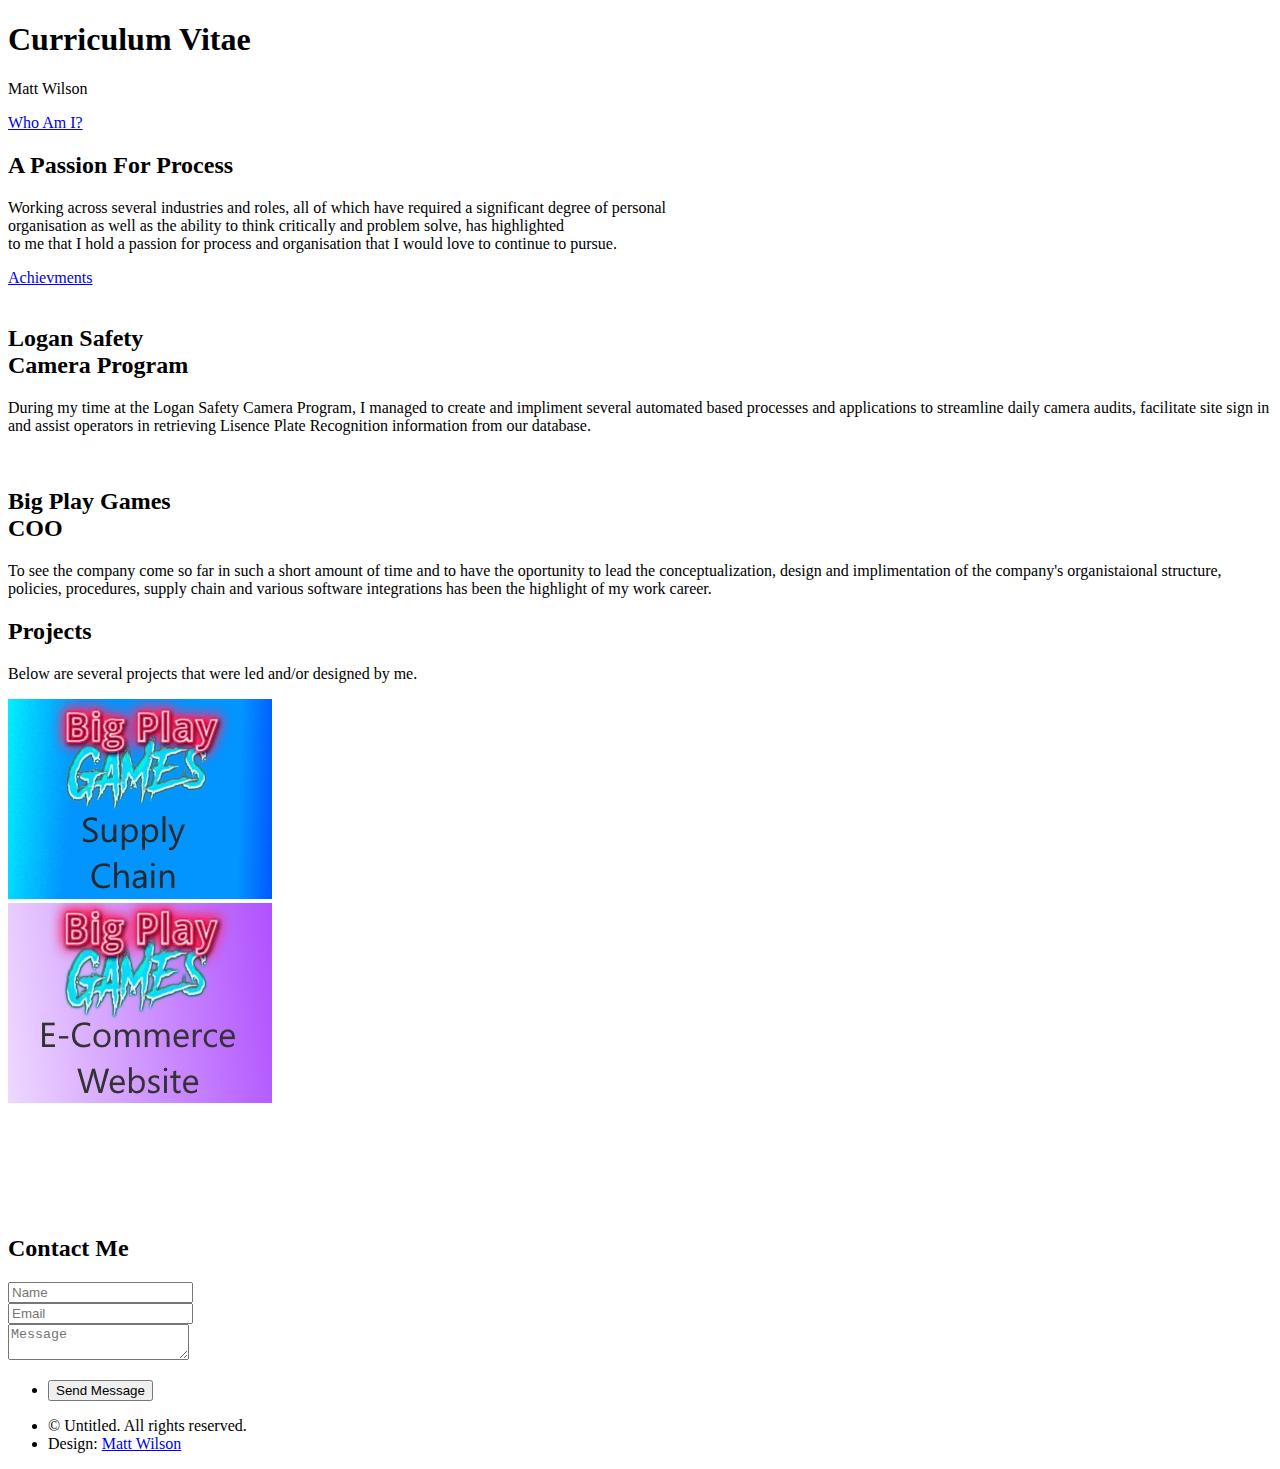
==== index.html @ 6f1878a6 "gallery" ====
<!DOCTYPE HTML>

<html>
	<head>
		<title>Matt Wilson CV</title>
		<meta charset="utf-8" />
		<meta name="viewport" content="width=device-width, initial-scale=1, user-scalable=no" />
		<link rel="stylesheet" href="assets/css/main.css" />
		<noscript><link rel="stylesheet" href="assets/css/noscript.css" /></noscript>
	</head>
	<body class="is-preload">

		<!-- Header -->
			<section id="header">
				<header>
					<h1>Curriculum Vitae</h1>
					<p>Matt Wilson</p>
				</header>
				<footer>
					<a href="#banner" class="button style2 scrolly-middle">Who Am I?</a>
				</footer>
			</section>

		<!-- Banner -->
			<section id="banner">
				<header>
					<h2>A Passion For Process</h2>
				</header>
				<p>Working across several industries and roles, all of which have required a significant degree of personal </br>organisation as well as the ability to think critically and problem solve, has highlighted</br> to me that I hold a passion for process and organisation that I would love to continue to pursue.<br />
				</p>
				<footer>
					<a href="#first" class="button style2 scrolly">Achievments</a>
				</footer>
			</section>

		<!-- Feature 1 -->
			<article id="first" class="container box style1 right">
				<a href="#" class="image fit"><img src="images/safecity.jpg" alt="" /></a>
				<div class="inner">
					<header>
						<h2>Logan Safety<br />
						Camera Program</h2>
					</header>
					<p>During my time at the Logan Safety Camera Program, I managed to create and impliment several automated based processes and applications to streamline daily camera audits, facilitate site sign in and assist operators in retrieving Lisence Plate Recognition information from our database.</p>
				</div>
			</article>

		<!-- Feature 2 -->
			<article class="container box style1 left">
				<a href="#" class="image fit"><img src="images/pic02.jpg" alt="" /></a>
				<div class="inner">
					<header>
						<h2>Big Play Games<br />
						COO</h2>
					</header>
					<p>To see the company come so far in such a short amount of time and to have the oportunity to lead the conceptualization, design and implimentation of the company's organistaional structure, policies, procedures, supply chain and various software integrations has been the highlight of my work career.  </p>
				</div>
			</article>

		<!-- Portfolio -->

			<article class="container box style2">

				<header>
					<h2>Projects</h2>
					<p>Below are several projects that were led and/or designed by me.</p>
				</header>
				<div class="inner">
					<div class="row gtr-0">
						<div class="col-3 gallery col-12-mobile"><a href="images/fulls/01.jpg" class="image fit"><img src="images/thumbs/01.jpg" alt="" title="Big Play Games Supply Chain" /></a></div>
						<div class="col-3 col-12-mobile"><a href="https://bigplay.store/" target="_blank" class="image fit "><img src="images/thumbs/02.jpg" alt="" title="" /></a></div>
						<div class="col-3 col-12-mobile gallery"><a href="images/fulls/03.jpg" class="image fit"><img src="images/thumbs/03.jpg" alt="" title="Raven" /></a></div>
						<div class="col-3 col-12-mobile gallery"><a href="images/fulls/04.jpg" class="image fit"><img src="images/thumbs/04.jpg" alt="" title="I'll have a cup of Disneyland, please" /></a></div>
					</div>
					<div class="row gtr-0">
						<div class="col-3 col-12-mobile gallery"><a href="images/fulls/05.jpg" class="image fit"><img src="images/thumbs/05.jpg" alt="" title="Cherish" /></a></div>
						<div class="col-3 col-12-mobile gallery"><a href="images/fulls/06.jpg" class="image fit"><img src="images/thumbs/06.jpg" alt="" title="Different." /></a></div>
						<div class="col-3 col-12-mobile gallery"><a href="images/fulls/07.jpg" class="image fit"><img src="images/thumbs/07.jpg" alt="" title="History was made here" /></a></div>
						<div class="col-3 col-12-mobile gallery"><a href="images/fulls/08.jpg" class="image fit"><img src="images/thumbs/08.jpg" alt="" title="People come and go and walk away" /></a></div>
					</div>
				</div>
			</article>

		<!-- Contact -->
			<article class="container box style3">
				<header>
					<h2>Contact Me</h2>
					<p></p>
				</header>
				<form method="post" action="#">
					<div class="row gtr-50">
						<div class="col-6 col-12-mobile"><input type="text" class="text" name="name" placeholder="Name" /></div>
						<div class="col-6 col-12-mobile"><input type="text" class="text" name="email" placeholder="Email" /></div>
						<div class="col-12">
							<textarea name="message" placeholder="Message"></textarea>
						</div>
						<div class="col-12">
							<ul class="actions">
								<li><input type="submit" value="Send Message" /></li>
							</ul>
						</div>
					</div>
				</form>
			</article>

		<!-- Generic -->
		<!--
			<article class="container box style3">
				<header>
					<h2>Generic Box</h2>
					<p>Just a generic box. Nothing to see here.</p>
				</header>
				<section>
					<header>
						<h3>Paragraph</h3>
						<p>This is a subtitle</p>
					</header>
					<p>Phasellus nisl nisl, varius id <sup>porttitor sed pellentesque</sup> ac orci. Pellentesque
					habitant <strong>strong</strong> tristique <b>bold</b> et netus <i>italic</i> malesuada <em>emphasized</em> ac turpis egestas. Morbi
					leo suscipit ut. Praesent <sub>id turpis vitae</sub> turpis pretium ultricies. Vestibulum sit
					amet risus elit.</p>
				</section>
				<section>
					<header>
						<h3>Blockquote</h3>
					</header>
					<blockquote>Fringilla nisl. Donec accumsan interdum nisi, quis tincidunt felis sagittis eget.
					tempus euismod. Vestibulum ante ipsum primis in faucibus.</blockquote>
				</section>
				<section>
					<header>
						<h3>Divider</h3>
					</header>
					<p>Donec consectetur <a href="#">vestibulum dolor et pulvinar</a>. Etiam vel felis enim, at viverra
					ligula. Ut porttitor sagittis lorem, quis eleifend nisi ornare vel. Praesent nec orci
					facilisis leo magna. Cras sit amet urna eros, id egestas urna. Quisque aliquam
					tempus euismod. Vestibulum ante ipsum primis in faucibus orci luctus et ultrices
					posuere cubilia.</p>
					<hr />
					<p>Donec consectetur vestibulum dolor et pulvinar. Etiam vel felis enim, at viverra
					ligula. Ut porttitor sagittis lorem, quis eleifend nisi ornare vel. Praesent nec orci
					facilisis leo magna. Cras sit amet urna eros, id egestas urna. Quisque aliquam
					tempus euismod. Vestibulum ante ipsum primis in faucibus orci luctus et ultrices
					posuere cubilia.</p>
				</section>
				<section>
					<header>
						<h3>Unordered List</h3>
					</header>
					<ul>
						<li>Donec consectetur vestibulum dolor et pulvinar. Etiam vel felis enim, at viverra ligula. Ut porttitor sagittis lorem, quis eleifend nisi ornare vel.</li>
						<li>Donec consectetur vestibulum dolor et pulvinar. Etiam vel felis enim, at viverra ligula. Ut porttitor sagittis lorem, quis eleifend nisi ornare vel.</li>
						<li>Donec consectetur vestibulum dolor et pulvinar. Etiam vel felis enim, at viverra ligula. Ut porttitor sagittis lorem, quis eleifend nisi ornare vel.</li>
						<li>Donec consectetur vestibulum dolor et pulvinar. Etiam vel felis enim, at viverra ligula. Ut porttitor sagittis lorem, quis eleifend nisi ornare vel.</li>
					</ul>
				</section>
				<section>
					<header>
						<h3>Ordered List</h3>
					</header>
					<ol>
						<li>Donec consectetur vestibulum dolor et pulvinar. Etiam vel felis enim, at viverra ligula. Ut porttitor sagittis lorem, quis eleifend nisi ornare vel.</li>
						<li>Donec consectetur vestibulum dolor et pulvinar. Etiam vel felis enim, at viverra ligula. Ut porttitor sagittis lorem, quis eleifend nisi ornare vel.</li>
						<li>Donec consectetur vestibulum dolor et pulvinar. Etiam vel felis enim, at viverra ligula. Ut porttitor sagittis lorem, quis eleifend nisi ornare vel.</li>
						<li>Donec consectetur vestibulum dolor et pulvinar. Etiam vel felis enim, at viverra ligula. Ut porttitor sagittis lorem, quis eleifend nisi ornare vel.</li>
					</ol>
				</section>
				<section>
					<header>
						<h3>Table</h3>
					</header>
					<div class="table-wrapper">
						<table>
							<thead>
								<tr>
									<th>ID</th>
									<th>Name</th>
									<th>Description</th>
									<th>Price</th>
								</tr>
							</thead>
							<tbody>
								<tr>
									<td>45815</td>
									<td>Something</td>
									<td>Ut porttitor sagittis lorem quis nisi ornare.</td>
									<td>29.99</td>
								</tr>
								<tr>
									<td>24524</td>
									<td>Nothing</td>
									<td>Ut porttitor sagittis lorem quis nisi ornare.</td>
									<td>19.99</td>
								</tr>
								<tr>
									<td>45815</td>
									<td>Something</td>
									<td>Ut porttitor sagittis lorem quis nisi ornare.</td>
									<td>29.99</td>
								</tr>
								<tr>
									<td>24524</td>
									<td>Nothing</td>
									<td>Ut porttitor sagittis lorem quis nisi ornare.</td>
									<td>19.99</td>
								</tr>
							</tbody>
							<tfoot>
								<tr>
									<td colspan="3"></td>
									<td>100.00</td>
								</tr>
							</tfoot>
						</table>
					</div>
				</section>
				<section>
					<header>
						<h3>Form</h3>
					</header>
					<form method="post" action="#">
						<div class="row">
							<div class="col-6 col-12-mobile">
								<input class="text" type="text" name="name" id="name" value="" placeholder="John Doe" />
							</div>
							<div class="col-6 col-12-mobile">
								<input class="text" type="text" name="email" id="email" value="" placeholder="johndoe@domain.tld" />
							</div>
							<div class="col-12">
								<select name="department" id="department">
									<option value="">Choose a department</option>
									<option value="1">Manufacturing</option>
									<option value="2">Administration</option>
									<option value="3">Support</option>
								</select>
							</div>
							<div class="col-12">
								<input class="text" type="text" name="subject" id="subject" value="" placeholder="Enter your subject" />
							</div>
							<div class="col-12">
								<textarea name="message" id="message" placeholder="Enter your message"></textarea>
							</div>
							<div class="col-12">
								<ul class="actions">
									<li><input type="submit" value="Submit" /></li>
									<li><input type="reset" class="style3" value="Clear Form" /></li>
								</ul>
							</div>
						</div>
					</form>
				</section>
			</article>
		-->

		<section id="footer">
			
			<div class="copyright">
				<ul class="menu">
					<li>&copy; Untitled. All rights reserved.</li><li>Design: <a href="http://html5up.net">Matt Wilson</a></li>
				</ul>
			</div>
		</section>

		<!-- Scripts -->
			<script src="assets/js/jquery.min.js"></script>
			<script src="assets/js/jquery.scrolly.min.js"></script>
			<script src="assets/js/jquery.poptrox.min.js"></script>
			<script src="assets/js/browser.min.js"></script>
			<script src="assets/js/breakpoints.min.js"></script>
			<script src="assets/js/util.js"></script>
			<script src="assets/js/main.js"></script>

	</body>
</html>
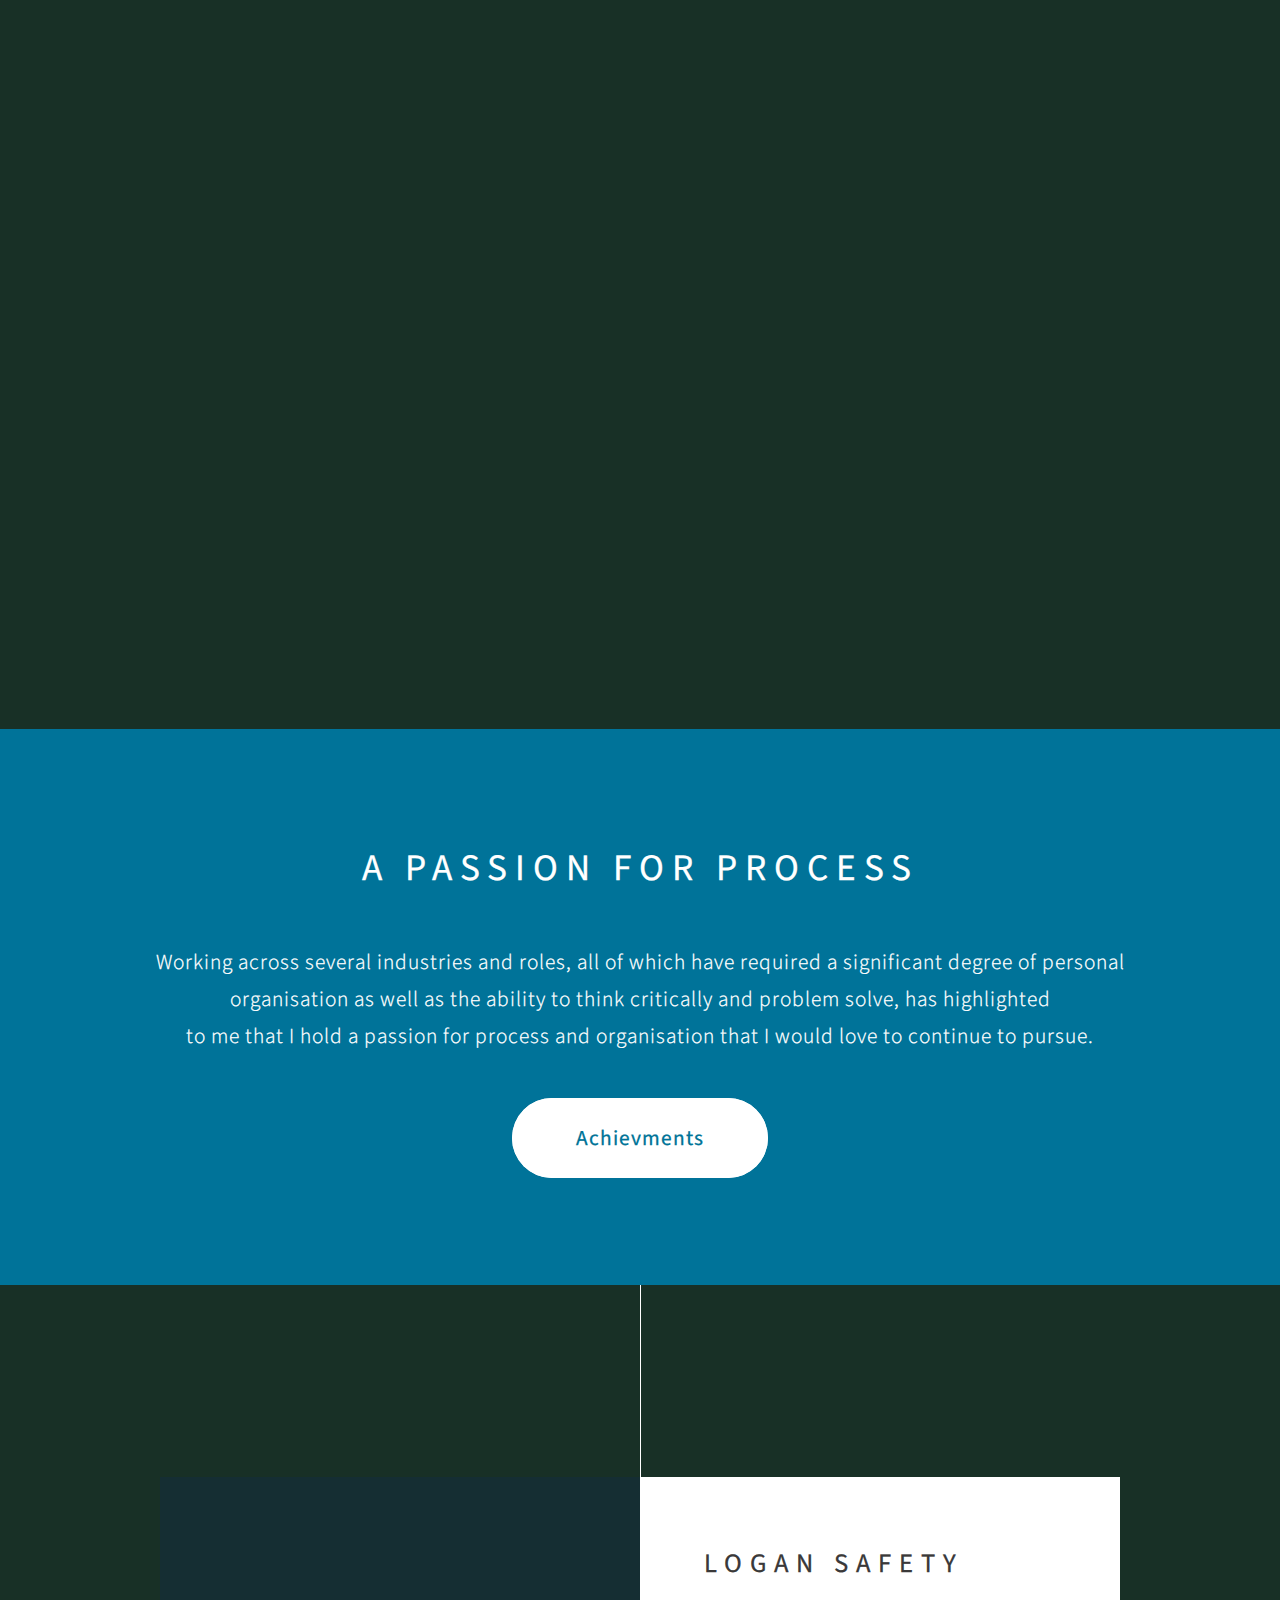
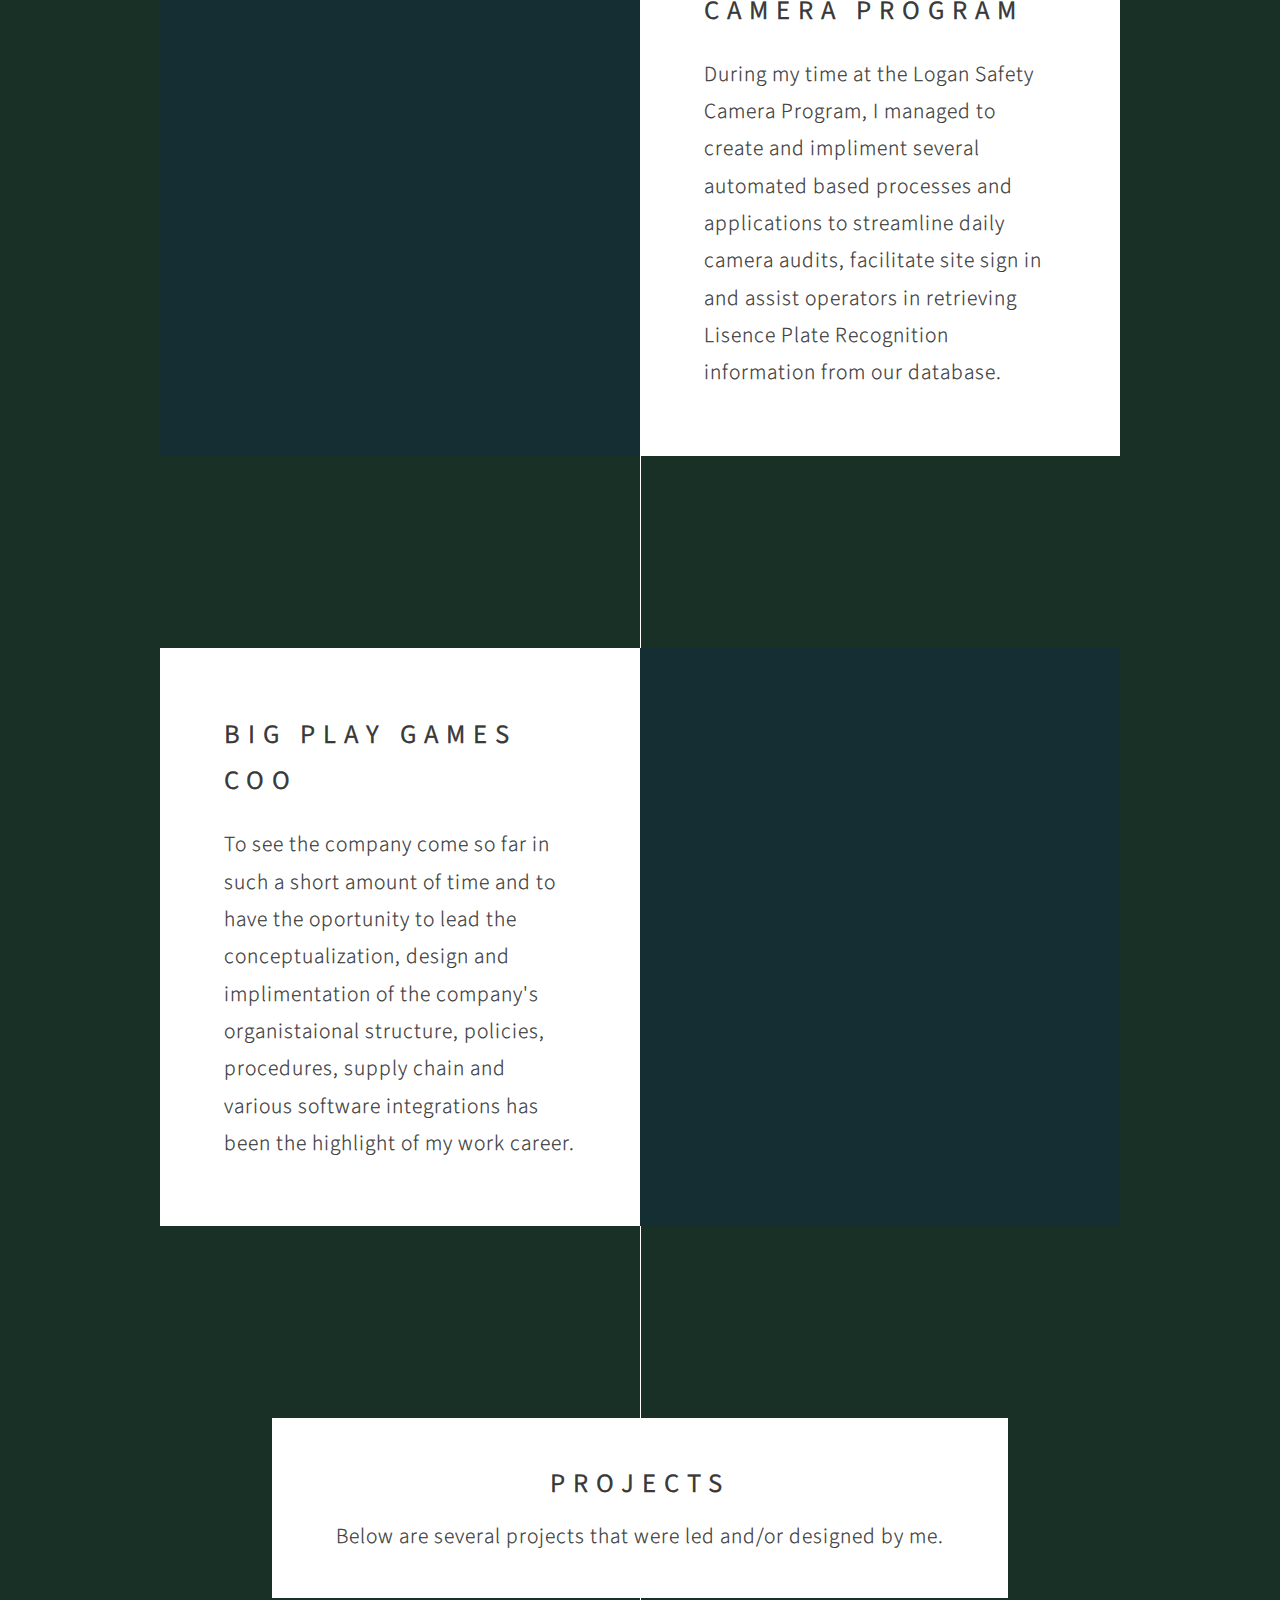
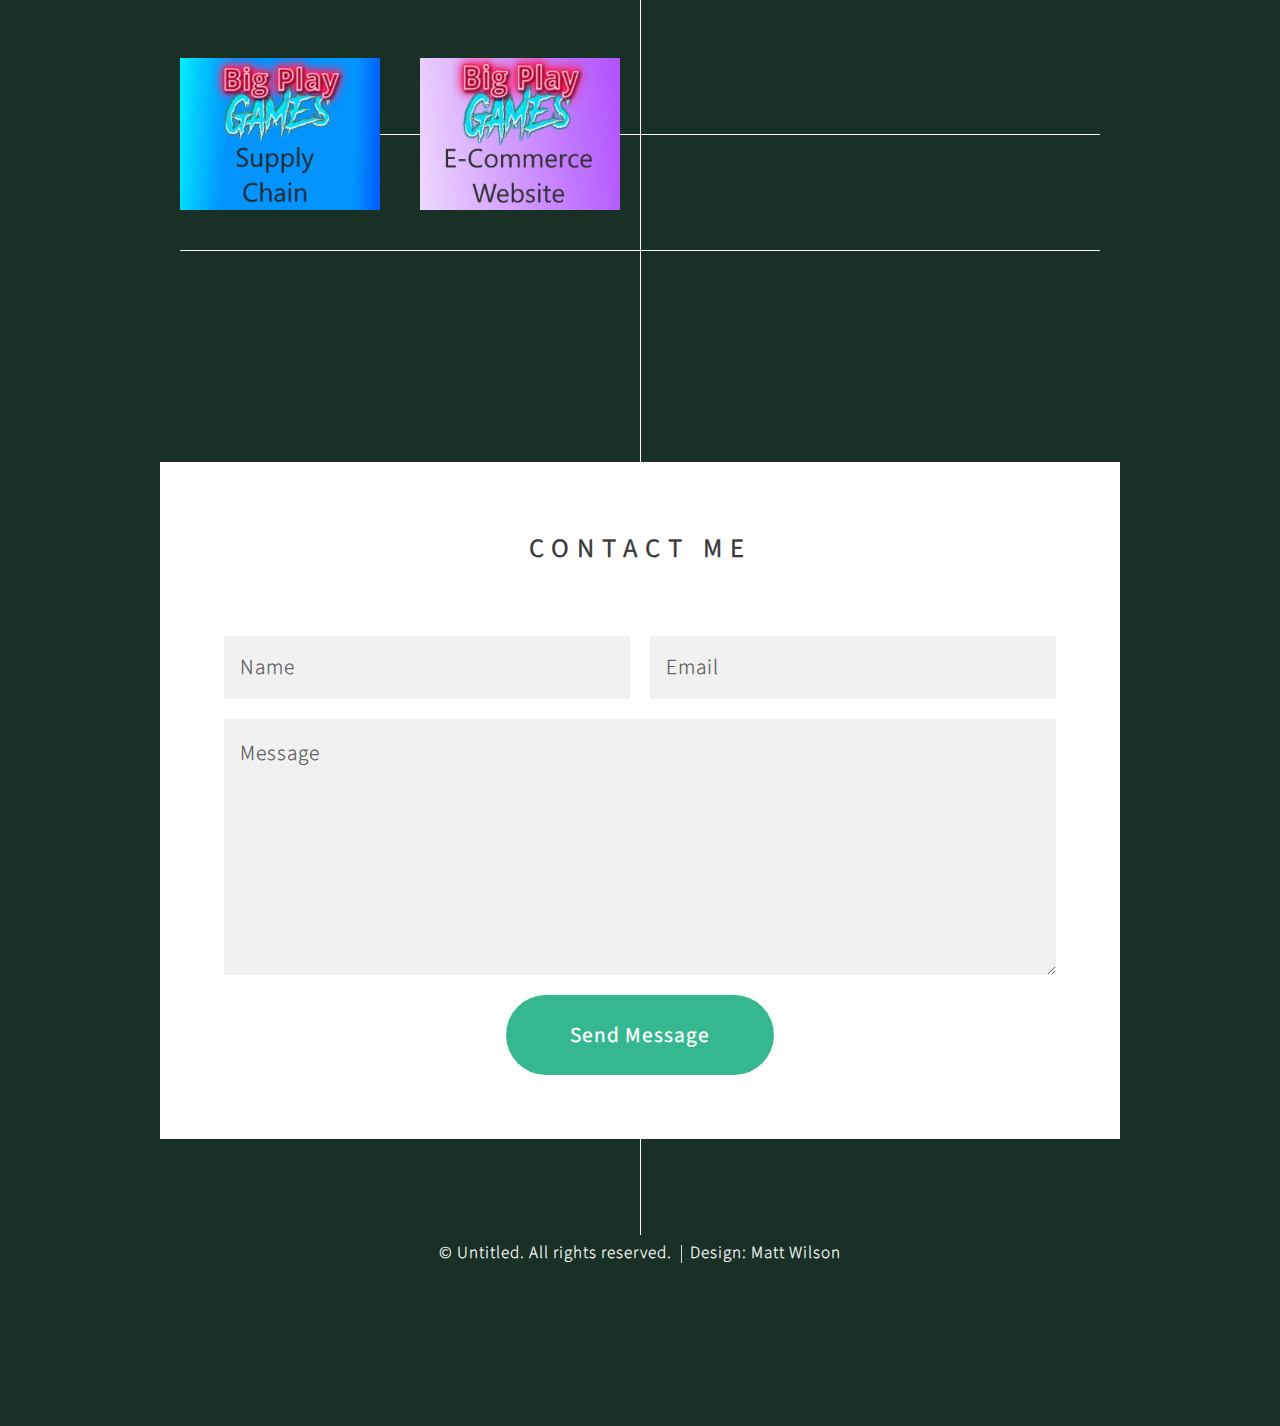
==== commit 75a75148: "homebuttons" ====
--- a/index.html
+++ b/index.html
@@ -67,16 +67,16 @@
 				</header>
 				<div class="inner">
 					<div class="row gtr-0">
-						<div class="col-3 gallery col-12-mobile"><a href="images/fulls/01.jpg" class="image fit"><img src="images/thumbs/01.jpg" alt="" title="Big Play Games Supply Chain" /></a></div>
+						<div class="col-3 col-12-mobile"><a href="supply.html" class="image fit"><img src="images/thumbs/01.jpg" alt="" title="Big Play Games Supply Chain" /></a></div>
 						<div class="col-3 col-12-mobile"><a href="https://bigplay.store/" target="_blank" class="image fit "><img src="images/thumbs/02.jpg" alt="" title="" /></a></div>
-						<div class="col-3 col-12-mobile gallery"><a href="images/fulls/03.jpg" class="image fit"><img src="images/thumbs/03.jpg" alt="" title="Raven" /></a></div>
-						<div class="col-3 col-12-mobile gallery"><a href="images/fulls/04.jpg" class="image fit"><img src="images/thumbs/04.jpg" alt="" title="I'll have a cup of Disneyland, please" /></a></div>
+						<div class="col-3 col-12-mobile"><a href="images/fulls/03.jpg" class="image fit"><img src="images/thumbs/03.jpg" alt="" title="Raven" /></a></div>
+						<div class="col-3 col-12-mobile"><a href="images/fulls/04.jpg" class="image fit"><img src="images/thumbs/04.jpg" alt="" title="I'll have a cup of Disneyland, please" /></a></div>
 					</div>
 					<div class="row gtr-0">
-						<div class="col-3 col-12-mobile gallery"><a href="images/fulls/05.jpg" class="image fit"><img src="images/thumbs/05.jpg" alt="" title="Cherish" /></a></div>
-						<div class="col-3 col-12-mobile gallery"><a href="images/fulls/06.jpg" class="image fit"><img src="images/thumbs/06.jpg" alt="" title="Different." /></a></div>
-						<div class="col-3 col-12-mobile gallery"><a href="images/fulls/07.jpg" class="image fit"><img src="images/thumbs/07.jpg" alt="" title="History was made here" /></a></div>
-						<div class="col-3 col-12-mobile gallery"><a href="images/fulls/08.jpg" class="image fit"><img src="images/thumbs/08.jpg" alt="" title="People come and go and walk away" /></a></div>
+						<div class="col-3 col-12-mobile"><a href="images/fulls/05.jpg" class="image fit"><img src="images/thumbs/05.jpg" alt="" title="Cherish" /></a></div>
+						<div class="col-3 col-12-mobile"><a href="images/fulls/06.jpg" class="image fit"><img src="images/thumbs/06.jpg" alt="" title="Different." /></a></div>
+						<div class="col-3 col-12-mobile"><a href="images/fulls/07.jpg" class="image fit"><img src="images/thumbs/07.jpg" alt="" title="History was made here" /></a></div>
+						<div class="col-3 col-12-mobile"><a href="images/fulls/08.jpg" class="image fit"><img src="images/thumbs/08.jpg" alt="" title="People come and go and walk away" /></a></div>
 					</div>
 				</div>
 			</article>
@@ -256,7 +256,7 @@
 			
 			<div class="copyright">
 				<ul class="menu">
-					<li>&copy; Untitled. All rights reserved.</li><li>Design: <a href="http://html5up.net">Matt Wilson</a></li>
+					<li>&copy; Untitled. All rights reserved.</li><li>Design: Matt Wilson</li>
 				</ul>
 			</div>
 		</section>
--- a/assets/css/main.css
+++ b/assets/css/main.css
@@ -0,0 +1,2646 @@
+@import url("https://fonts.googleapis.com/css?family=Source+Sans+Pro:300,300italic,400,600");
+@import url("fontawesome-all.min.css");
+
+/*
+	Overflow by HTML5 UP
+	html5up.net | @ajlkn
+	Free for personal and commercial use under the CCA 3.0 license (html5up.net/license)
+*/
+
+html, body, div, span, applet, object,
+iframe, h1, h2, h3, h4, h5, h6, p, blockquote,
+pre, a, abbr, acronym, address, big, cite,
+code, del, dfn, em, img, ins, kbd, q, s, samp,
+small, strike, strong, sub, sup, tt, var, b,
+u, i, center, dl, dt, dd, ol, ul, li, fieldset,
+form, label, legend, table, caption, tbody,
+tfoot, thead, tr, th, td, article, aside,
+canvas, details, embed, figure, figcaption,
+footer, header, hgroup, menu, nav, output, ruby,
+section, summary, time, mark, audio, video {
+	margin: 0;
+	padding: 0;
+	border: 0;
+	font-size: 100%;
+	font: inherit;
+	vertical-align: baseline;}
+
+article, aside, details, figcaption, figure,
+footer, header, hgroup, menu, nav, section {
+	display: block;}
+
+body {
+	line-height: 1;
+}
+
+ol, ul {
+	list-style: none;
+}
+
+blockquote, q {
+	quotes: none;
+}
+
+	blockquote:before, blockquote:after, q:before, q:after {
+		content: '';
+		content: none;
+	}
+
+table {
+	border-collapse: collapse;
+	border-spacing: 0;
+}
+
+body {
+	-webkit-text-size-adjust: none;
+}
+
+mark {
+	background-color: transparent;
+	color: inherit;
+}
+
+input::-moz-focus-inner {
+	border: 0;
+	padding: 0;
+}
+
+input, select, textarea {
+	-moz-appearance: none;
+	-webkit-appearance: none;
+	-ms-appearance: none;
+	appearance: none;
+}
+
+/* Basic */
+
+	html {
+		box-sizing: border-box;
+	}
+
+	*, *:before, *:after {
+		box-sizing: inherit;
+	}
+
+	body {
+		background-color: #183026;
+		background-image: url("images/overlay.png"), url("../../images/bg.jpg");
+		background-repeat: repeat, no-repeat;
+		background-size: auto, cover;
+		background-position: top left, center 0;
+		background-attachment: fixed, fixed;
+		font-family: 'Source Sans Pro', sans-serif;
+		font-size: 18pt;
+		line-height: 1.75em;
+		font-weight: 300;
+		letter-spacing: 1px;
+		color: #3a3939;
+		text-shadow: 0 0 0.5px rgba(58, 57, 57, 0.25);
+		-webkit-text-stroke: 0.25px;
+	}
+
+		body.is-scroll {
+			background-attachment: scroll, scroll;
+			background-size: auto, 100% auto;
+		}
+
+		body.is-preload *, body.is-preload *:before, body.is-preload *:after {
+			-moz-animation: none !important;
+			-webkit-animation: none !important;
+			-ms-animation: none !important;
+			animation: none !important;
+			-moz-transition: none !important;
+			-webkit-transition: none !important;
+			-ms-transition: none !important;
+			transition: none !important;
+		}
+
+	input, textarea, select {
+		font-family: 'Source Sans Pro', sans-serif;
+		font-size: 18pt;
+		line-height: 1.75em;
+		font-weight: 300;
+		letter-spacing: 1px;
+		color: #3a3939;
+		text-shadow: 0 0 0.5px rgba(58, 57, 57, 0.25);
+		-webkit-text-stroke: 0.25px;
+	}
+
+	h1, h2, h3, h4, h5, h6 {
+		font-weight: 400;
+		text-transform: uppercase;
+		line-height: 1.75em;
+	}
+
+	h1 a, h2 a, h3 a, h4 a, h5 a, h6 a {
+		color: inherit;
+		text-decoration: none;
+	}
+
+	h2 {
+		font-size: 1.25em;
+		letter-spacing: 8px;
+	}
+
+	h3 {
+		font-size: 1em;
+		letter-spacing: 5px;
+	}
+
+	strong, b {
+		font-weight: 400;
+	}
+
+	em, i {
+		font-style: italic;
+	}
+
+	a {
+		-moz-transition: border-color 0.35s ease-in-out, color 0.35s ease-in-out;
+		-webkit-transition: border-color 0.35s ease-in-out, color 0.35s ease-in-out;
+		-ms-transition: border-color 0.35s ease-in-out, color 0.35s ease-in-out;
+		transition: border-color 0.35s ease-in-out, color 0.35s ease-in-out;
+		color: #35b88f;
+		text-shadow: 0 0 0.5px rgba(53, 184, 143, 0.25);
+		text-decoration: none;
+		border-bottom: dotted 1px rgba(53, 184, 143, 0.5);
+	}
+
+		a:hover {
+			border-bottom-color: rgba(53, 184, 143, 0);
+		}
+
+	sub {
+		position: relative;
+		top: 0.5em;
+		font-size: 0.8em;
+	}
+
+	sup {
+		position: relative;
+		top: -0.5em;
+		font-size: 0.8em;
+	}
+
+	hr {
+		border: 0;
+		border-top: solid 1px #dad9d9;
+		margin: 2em 0 2em 0;
+	}
+
+	blockquote {
+		border-left: solid 0.5em #eae9e9;
+		padding: 1em 0 1em 2em;
+		font-style: italic;
+	}
+
+	p, ul, ol, dl, table {
+		margin-bottom: 1em;
+	}
+
+	header {
+		margin-bottom: 1em;
+	}
+
+		header p {
+			display: block;
+			margin: 0.5em 0 0 0;
+			padding: 0 0 1.5em 0;
+		}
+
+	footer {
+		margin-top: 1em;
+	}
+
+	br.clear {
+		clear: both;
+	}
+
+/* Container */
+
+	.container {
+		margin: 0 auto;
+		max-width: 100%;
+		width: 1140px;
+	}
+
+		@media screen and (max-width: 1680px) {
+
+			.container {
+				width: 960px;
+			}
+
+		}
+
+		@media screen and (max-width: 1080px) {
+
+			.container {
+				width: 95%;
+			}
+
+		}
+
+/* Row */
+
+	.row {
+		display: flex;
+		flex-wrap: wrap;
+		box-sizing: border-box;
+		align-items: stretch;
+	}
+
+		.row > * {
+			box-sizing: border-box;
+		}
+
+		.row.gtr-uniform > * > :last-child {
+			margin-bottom: 0;
+		}
+
+		.row.aln-left {
+			justify-content: flex-start;
+		}
+
+		.row.aln-center {
+			justify-content: center;
+		}
+
+		.row.aln-right {
+			justify-content: flex-end;
+		}
+
+		.row.aln-top {
+			align-items: flex-start;
+		}
+
+		.row.aln-middle {
+			align-items: center;
+		}
+
+		.row.aln-bottom {
+			align-items: flex-end;
+		}
+
+		.row > .imp {
+			order: -1;
+		}
+
+		.row > .col-1 {
+			width: 8.33333%;
+		}
+
+		.row > .off-1 {
+			margin-left: 8.33333%;
+		}
+
+		.row > .col-2 {
+			width: 16.66667%;
+		}
+
+		.row > .off-2 {
+			margin-left: 16.66667%;
+		}
+
+		.row > .col-3 {
+			width: 25%;
+		}
+
+		.row > .off-3 {
+			margin-left: 25%;
+		}
+
+		.row > .col-4 {
+			width: 33.33333%;
+		}
+
+		.row > .off-4 {
+			margin-left: 33.33333%;
+		}
+
+		.row > .col-5 {
+			width: 41.66667%;
+		}
+
+		.row > .off-5 {
+			margin-left: 41.66667%;
+		}
+
+		.row > .col-6 {
+			width: 50%;
+		}
+
+		.row > .off-6 {
+			margin-left: 50%;
+		}
+
+		.row > .col-7 {
+			width: 58.33333%;
+		}
+
+		.row > .off-7 {
+			margin-left: 58.33333%;
+		}
+
+		.row > .col-8 {
+			width: 66.66667%;
+		}
+
+		.row > .off-8 {
+			margin-left: 66.66667%;
+		}
+
+		.row > .col-9 {
+			width: 75%;
+		}
+
+		.row > .off-9 {
+			margin-left: 75%;
+		}
+
+		.row > .col-10 {
+			width: 83.33333%;
+		}
+
+		.row > .off-10 {
+			margin-left: 83.33333%;
+		}
+
+		.row > .col-11 {
+			width: 91.66667%;
+		}
+
+		.row > .off-11 {
+			margin-left: 91.66667%;
+		}
+
+		.row > .col-12 {
+			width: 100%;
+		}
+
+		.row > .off-12 {
+			margin-left: 100%;
+		}
+
+		.row.gtr-0 {
+			margin-top: 0px;
+			margin-left: 0px;
+		}
+
+			.row.gtr-0 > * {
+				padding: 0px 0 0 0px;
+			}
+
+			.row.gtr-0.gtr-uniform {
+				margin-top: 0px;
+			}
+
+				.row.gtr-0.gtr-uniform > * {
+					padding-top: 0px;
+				}
+
+		.row.gtr-25 {
+			margin-top: -10px;
+			margin-left: -10px;
+		}
+
+			.row.gtr-25 > * {
+				padding: 10px 0 0 10px;
+			}
+
+			.row.gtr-25.gtr-uniform {
+				margin-top: -10px;
+			}
+
+				.row.gtr-25.gtr-uniform > * {
+					padding-top: 10px;
+				}
+
+		.row.gtr-50 {
+			margin-top: -20px;
+			margin-left: -20px;
+		}
+
+			.row.gtr-50 > * {
+				padding: 20px 0 0 20px;
+			}
+
+			.row.gtr-50.gtr-uniform {
+				margin-top: -20px;
+			}
+
+				.row.gtr-50.gtr-uniform > * {
+					padding-top: 20px;
+				}
+
+		.row {
+			margin-top: -40px;
+			margin-left: -40px;
+		}
+
+			.row > * {
+				padding: 40px 0 0 40px;
+			}
+
+			.row.gtr-uniform {
+				margin-top: -40px;
+			}
+
+				.row.gtr-uniform > * {
+					padding-top: 40px;
+				}
+
+		.row.gtr-150 {
+			margin-top: -60px;
+			margin-left: -60px;
+		}
+
+			.row.gtr-150 > * {
+				padding: 60px 0 0 60px;
+			}
+
+			.row.gtr-150.gtr-uniform {
+				margin-top: -60px;
+			}
+
+				.row.gtr-150.gtr-uniform > * {
+					padding-top: 60px;
+				}
+
+		.row.gtr-200 {
+			margin-top: -80px;
+			margin-left: -80px;
+		}
+
+			.row.gtr-200 > * {
+				padding: 80px 0 0 80px;
+			}
+
+			.row.gtr-200.gtr-uniform {
+				margin-top: -80px;
+			}
+
+				.row.gtr-200.gtr-uniform > * {
+					padding-top: 80px;
+				}
+
+		@media screen and (max-width: 1680px) {
+
+			.row {
+				display: flex;
+				flex-wrap: wrap;
+				box-sizing: border-box;
+				align-items: stretch;
+			}
+
+				.row > * {
+					box-sizing: border-box;
+				}
+
+				.row.gtr-uniform > * > :last-child {
+					margin-bottom: 0;
+				}
+
+				.row.aln-left {
+					justify-content: flex-start;
+				}
+
+				.row.aln-center {
+					justify-content: center;
+				}
+
+				.row.aln-right {
+					justify-content: flex-end;
+				}
+
+				.row.aln-top {
+					align-items: flex-start;
+				}
+
+				.row.aln-middle {
+					align-items: center;
+				}
+
+				.row.aln-bottom {
+					align-items: flex-end;
+				}
+
+				.row > .imp-wide {
+					order: -1;
+				}
+
+				.row > .col-1-wide {
+					width: 8.33333%;
+				}
+
+				.row > .off-1-wide {
+					margin-left: 8.33333%;
+				}
+
+				.row > .col-2-wide {
+					width: 16.66667%;
+				}
+
+				.row > .off-2-wide {
+					margin-left: 16.66667%;
+				}
+
+				.row > .col-3-wide {
+					width: 25%;
+				}
+
+				.row > .off-3-wide {
+					margin-left: 25%;
+				}
+
+				.row > .col-4-wide {
+					width: 33.33333%;
+				}
+
+				.row > .off-4-wide {
+					margin-left: 33.33333%;
+				}
+
+				.row > .col-5-wide {
+					width: 41.66667%;
+				}
+
+				.row > .off-5-wide {
+					margin-left: 41.66667%;
+				}
+
+				.row > .col-6-wide {
+					width: 50%;
+				}
+
+				.row > .off-6-wide {
+					margin-left: 50%;
+				}
+
+				.row > .col-7-wide {
+					width: 58.33333%;
+				}
+
+				.row > .off-7-wide {
+					margin-left: 58.33333%;
+				}
+
+				.row > .col-8-wide {
+					width: 66.66667%;
+				}
+
+				.row > .off-8-wide {
+					margin-left: 66.66667%;
+				}
+
+				.row > .col-9-wide {
+					width: 75%;
+				}
+
+				.row > .off-9-wide {
+					margin-left: 75%;
+				}
+
+				.row > .col-10-wide {
+					width: 83.33333%;
+				}
+
+				.row > .off-10-wide {
+					margin-left: 83.33333%;
+				}
+
+				.row > .col-11-wide {
+					width: 91.66667%;
+				}
+
+				.row > .off-11-wide {
+					margin-left: 91.66667%;
+				}
+
+				.row > .col-12-wide {
+					width: 100%;
+				}
+
+				.row > .off-12-wide {
+					margin-left: 100%;
+				}
+
+				.row.gtr-0 {
+					margin-top: 0px;
+					margin-left: 0px;
+				}
+
+					.row.gtr-0 > * {
+						padding: 0px 0 0 0px;
+					}
+
+					.row.gtr-0.gtr-uniform {
+						margin-top: 0px;
+					}
+
+						.row.gtr-0.gtr-uniform > * {
+							padding-top: 0px;
+						}
+
+				.row.gtr-25 {
+					margin-top: -10px;
+					margin-left: -10px;
+				}
+
+					.row.gtr-25 > * {
+						padding: 10px 0 0 10px;
+					}
+
+					.row.gtr-25.gtr-uniform {
+						margin-top: -10px;
+					}
+
+						.row.gtr-25.gtr-uniform > * {
+							padding-top: 10px;
+						}
+
+				.row.gtr-50 {
+					margin-top: -20px;
+					margin-left: -20px;
+				}
+
+					.row.gtr-50 > * {
+						padding: 20px 0 0 20px;
+					}
+
+					.row.gtr-50.gtr-uniform {
+						margin-top: -20px;
+					}
+
+						.row.gtr-50.gtr-uniform > * {
+							padding-top: 20px;
+						}
+
+				.row {
+					margin-top: -40px;
+					margin-left: -40px;
+				}
+
+					.row > * {
+						padding: 40px 0 0 40px;
+					}
+
+					.row.gtr-uniform {
+						margin-top: -40px;
+					}
+
+						.row.gtr-uniform > * {
+							padding-top: 40px;
+						}
+
+				.row.gtr-150 {
+					margin-top: -60px;
+					margin-left: -60px;
+				}
+
+					.row.gtr-150 > * {
+						padding: 60px 0 0 60px;
+					}
+
+					.row.gtr-150.gtr-uniform {
+						margin-top: -60px;
+					}
+
+						.row.gtr-150.gtr-uniform > * {
+							padding-top: 60px;
+						}
+
+				.row.gtr-200 {
+					margin-top: -80px;
+					margin-left: -80px;
+				}
+
+					.row.gtr-200 > * {
+						padding: 80px 0 0 80px;
+					}
+
+					.row.gtr-200.gtr-uniform {
+						margin-top: -80px;
+					}
+
+						.row.gtr-200.gtr-uniform > * {
+							padding-top: 80px;
+						}
+
+		}
+
+		@media screen and (max-width: 1080px) {
+
+			.row {
+				display: flex;
+				flex-wrap: wrap;
+				box-sizing: border-box;
+				align-items: stretch;
+			}
+
+				.row > * {
+					box-sizing: border-box;
+				}
+
+				.row.gtr-uniform > * > :last-child {
+					margin-bottom: 0;
+				}
+
+				.row.aln-left {
+					justify-content: flex-start;
+				}
+
+				.row.aln-center {
+					justify-content: center;
+				}
+
+				.row.aln-right {
+					justify-content: flex-end;
+				}
+
+				.row.aln-top {
+					align-items: flex-start;
+				}
+
+				.row.aln-middle {
+					align-items: center;
+				}
+
+				.row.aln-bottom {
+					align-items: flex-end;
+				}
+
+				.row > .imp-normal {
+					order: -1;
+				}
+
+				.row > .col-1-normal {
+					width: 8.33333%;
+				}
+
+				.row > .off-1-normal {
+					margin-left: 8.33333%;
+				}
+
+				.row > .col-2-normal {
+					width: 16.66667%;
+				}
+
+				.row > .off-2-normal {
+					margin-left: 16.66667%;
+				}
+
+				.row > .col-3-normal {
+					width: 25%;
+				}
+
+				.row > .off-3-normal {
+					margin-left: 25%;
+				}
+
+				.row > .col-4-normal {
+					width: 33.33333%;
+				}
+
+				.row > .off-4-normal {
+					margin-left: 33.33333%;
+				}
+
+				.row > .col-5-normal {
+					width: 41.66667%;
+				}
+
+				.row > .off-5-normal {
+					margin-left: 41.66667%;
+				}
+
+				.row > .col-6-normal {
+					width: 50%;
+				}
+
+				.row > .off-6-normal {
+					margin-left: 50%;
+				}
+
+				.row > .col-7-normal {
+					width: 58.33333%;
+				}
+
+				.row > .off-7-normal {
+					margin-left: 58.33333%;
+				}
+
+				.row > .col-8-normal {
+					width: 66.66667%;
+				}
+
+				.row > .off-8-normal {
+					margin-left: 66.66667%;
+				}
+
+				.row > .col-9-normal {
+					width: 75%;
+				}
+
+				.row > .off-9-normal {
+					margin-left: 75%;
+				}
+
+				.row > .col-10-normal {
+					width: 83.33333%;
+				}
+
+				.row > .off-10-normal {
+					margin-left: 83.33333%;
+				}
+
+				.row > .col-11-normal {
+					width: 91.66667%;
+				}
+
+				.row > .off-11-normal {
+					margin-left: 91.66667%;
+				}
+
+				.row > .col-12-normal {
+					width: 100%;
+				}
+
+				.row > .off-12-normal {
+					margin-left: 100%;
+				}
+
+				.row.gtr-0 {
+					margin-top: 0px;
+					margin-left: 0px;
+				}
+
+					.row.gtr-0 > * {
+						padding: 0px 0 0 0px;
+					}
+
+					.row.gtr-0.gtr-uniform {
+						margin-top: 0px;
+					}
+
+						.row.gtr-0.gtr-uniform > * {
+							padding-top: 0px;
+						}
+
+				.row.gtr-25 {
+					margin-top: -10px;
+					margin-left: -10px;
+				}
+
+					.row.gtr-25 > * {
+						padding: 10px 0 0 10px;
+					}
+
+					.row.gtr-25.gtr-uniform {
+						margin-top: -10px;
+					}
+
+						.row.gtr-25.gtr-uniform > * {
+							padding-top: 10px;
+						}
+
+				.row.gtr-50 {
+					margin-top: -20px;
+					margin-left: -20px;
+				}
+
+					.row.gtr-50 > * {
+						padding: 20px 0 0 20px;
+					}
+
+					.row.gtr-50.gtr-uniform {
+						margin-top: -20px;
+					}
+
+						.row.gtr-50.gtr-uniform > * {
+							padding-top: 20px;
+						}
+
+				.row {
+					margin-top: -40px;
+					margin-left: -40px;
+				}
+
+					.row > * {
+						padding: 40px 0 0 40px;
+					}
+
+					.row.gtr-uniform {
+						margin-top: -40px;
+					}
+
+						.row.gtr-uniform > * {
+							padding-top: 40px;
+						}
+
+				.row.gtr-150 {
+					margin-top: -60px;
+					margin-left: -60px;
+				}
+
+					.row.gtr-150 > * {
+						padding: 60px 0 0 60px;
+					}
+
+					.row.gtr-150.gtr-uniform {
+						margin-top: -60px;
+					}
+
+						.row.gtr-150.gtr-uniform > * {
+							padding-top: 60px;
+						}
+
+				.row.gtr-200 {
+					margin-top: -80px;
+					margin-left: -80px;
+				}
+
+					.row.gtr-200 > * {
+						padding: 80px 0 0 80px;
+					}
+
+					.row.gtr-200.gtr-uniform {
+						margin-top: -80px;
+					}
+
+						.row.gtr-200.gtr-uniform > * {
+							padding-top: 80px;
+						}
+
+		}
+
+		@media screen and (max-width: 840px) {
+
+			.row {
+				display: flex;
+				flex-wrap: wrap;
+				box-sizing: border-box;
+				align-items: stretch;
+			}
+
+				.row > * {
+					box-sizing: border-box;
+				}
+
+				.row.gtr-uniform > * > :last-child {
+					margin-bottom: 0;
+				}
+
+				.row.aln-left {
+					justify-content: flex-start;
+				}
+
+				.row.aln-center {
+					justify-content: center;
+				}
+
+				.row.aln-right {
+					justify-content: flex-end;
+				}
+
+				.row.aln-top {
+					align-items: flex-start;
+				}
+
+				.row.aln-middle {
+					align-items: center;
+				}
+
+				.row.aln-bottom {
+					align-items: flex-end;
+				}
+
+				.row > .imp-narrow {
+					order: -1;
+				}
+
+				.row > .col-1-narrow {
+					width: 8.33333%;
+				}
+
+				.row > .off-1-narrow {
+					margin-left: 8.33333%;
+				}
+
+				.row > .col-2-narrow {
+					width: 16.66667%;
+				}
+
+				.row > .off-2-narrow {
+					margin-left: 16.66667%;
+				}
+
+				.row > .col-3-narrow {
+					width: 25%;
+				}
+
+				.row > .off-3-narrow {
+					margin-left: 25%;
+				}
+
+				.row > .col-4-narrow {
+					width: 33.33333%;
+				}
+
+				.row > .off-4-narrow {
+					margin-left: 33.33333%;
+				}
+
+				.row > .col-5-narrow {
+					width: 41.66667%;
+				}
+
+				.row > .off-5-narrow {
+					margin-left: 41.66667%;
+				}
+
+				.row > .col-6-narrow {
+					width: 50%;
+				}
+
+				.row > .off-6-narrow {
+					margin-left: 50%;
+				}
+
+				.row > .col-7-narrow {
+					width: 58.33333%;
+				}
+
+				.row > .off-7-narrow {
+					margin-left: 58.33333%;
+				}
+
+				.row > .col-8-narrow {
+					width: 66.66667%;
+				}
+
+				.row > .off-8-narrow {
+					margin-left: 66.66667%;
+				}
+
+				.row > .col-9-narrow {
+					width: 75%;
+				}
+
+				.row > .off-9-narrow {
+					margin-left: 75%;
+				}
+
+				.row > .col-10-narrow {
+					width: 83.33333%;
+				}
+
+				.row > .off-10-narrow {
+					margin-left: 83.33333%;
+				}
+
+				.row > .col-11-narrow {
+					width: 91.66667%;
+				}
+
+				.row > .off-11-narrow {
+					margin-left: 91.66667%;
+				}
+
+				.row > .col-12-narrow {
+					width: 100%;
+				}
+
+				.row > .off-12-narrow {
+					margin-left: 100%;
+				}
+
+				.row.gtr-0 {
+					margin-top: 0px;
+					margin-left: 0px;
+				}
+
+					.row.gtr-0 > * {
+						padding: 0px 0 0 0px;
+					}
+
+					.row.gtr-0.gtr-uniform {
+						margin-top: 0px;
+					}
+
+						.row.gtr-0.gtr-uniform > * {
+							padding-top: 0px;
+						}
+
+				.row.gtr-25 {
+					margin-top: -7.5px;
+					margin-left: -7.5px;
+				}
+
+					.row.gtr-25 > * {
+						padding: 7.5px 0 0 7.5px;
+					}
+
+					.row.gtr-25.gtr-uniform {
+						margin-top: -7.5px;
+					}
+
+						.row.gtr-25.gtr-uniform > * {
+							padding-top: 7.5px;
+						}
+
+				.row.gtr-50 {
+					margin-top: -15px;
+					margin-left: -15px;
+				}
+
+					.row.gtr-50 > * {
+						padding: 15px 0 0 15px;
+					}
+
+					.row.gtr-50.gtr-uniform {
+						margin-top: -15px;
+					}
+
+						.row.gtr-50.gtr-uniform > * {
+							padding-top: 15px;
+						}
+
+				.row {
+					margin-top: -30px;
+					margin-left: -30px;
+				}
+
+					.row > * {
+						padding: 30px 0 0 30px;
+					}
+
+					.row.gtr-uniform {
+						margin-top: -30px;
+					}
+
+						.row.gtr-uniform > * {
+							padding-top: 30px;
+						}
+
+				.row.gtr-150 {
+					margin-top: -45px;
+					margin-left: -45px;
+				}
+
+					.row.gtr-150 > * {
+						padding: 45px 0 0 45px;
+					}
+
+					.row.gtr-150.gtr-uniform {
+						margin-top: -45px;
+					}
+
+						.row.gtr-150.gtr-uniform > * {
+							padding-top: 45px;
+						}
+
+				.row.gtr-200 {
+					margin-top: -60px;
+					margin-left: -60px;
+				}
+
+					.row.gtr-200 > * {
+						padding: 60px 0 0 60px;
+					}
+
+					.row.gtr-200.gtr-uniform {
+						margin-top: -60px;
+					}
+
+						.row.gtr-200.gtr-uniform > * {
+							padding-top: 60px;
+						}
+
+		}
+
+		@media screen and (max-width: 736px) {
+
+			.row {
+				display: flex;
+				flex-wrap: wrap;
+				box-sizing: border-box;
+				align-items: stretch;
+			}
+
+				.row > * {
+					box-sizing: border-box;
+				}
+
+				.row.gtr-uniform > * > :last-child {
+					margin-bottom: 0;
+				}
+
+				.row.aln-left {
+					justify-content: flex-start;
+				}
+
+				.row.aln-center {
+					justify-content: center;
+				}
+
+				.row.aln-right {
+					justify-content: flex-end;
+				}
+
+				.row.aln-top {
+					align-items: flex-start;
+				}
+
+				.row.aln-middle {
+					align-items: center;
+				}
+
+				.row.aln-bottom {
+					align-items: flex-end;
+				}
+
+				.row > .imp-mobile {
+					order: -1;
+				}
+
+				.row > .col-1-mobile {
+					width: 8.33333%;
+				}
+
+				.row > .off-1-mobile {
+					margin-left: 8.33333%;
+				}
+
+				.row > .col-2-mobile {
+					width: 16.66667%;
+				}
+
+				.row > .off-2-mobile {
+					margin-left: 16.66667%;
+				}
+
+				.row > .col-3-mobile {
+					width: 25%;
+				}
+
+				.row > .off-3-mobile {
+					margin-left: 25%;
+				}
+
+				.row > .col-4-mobile {
+					width: 33.33333%;
+				}
+
+				.row > .off-4-mobile {
+					margin-left: 33.33333%;
+				}
+
+				.row > .col-5-mobile {
+					width: 41.66667%;
+				}
+
+				.row > .off-5-mobile {
+					margin-left: 41.66667%;
+				}
+
+				.row > .col-6-mobile {
+					width: 50%;
+				}
+
+				.row > .off-6-mobile {
+					margin-left: 50%;
+				}
+
+				.row > .col-7-mobile {
+					width: 58.33333%;
+				}
+
+				.row > .off-7-mobile {
+					margin-left: 58.33333%;
+				}
+
+				.row > .col-8-mobile {
+					width: 66.66667%;
+				}
+
+				.row > .off-8-mobile {
+					margin-left: 66.66667%;
+				}
+
+				.row > .col-9-mobile {
+					width: 75%;
+				}
+
+				.row > .off-9-mobile {
+					margin-left: 75%;
+				}
+
+				.row > .col-10-mobile {
+					width: 83.33333%;
+				}
+
+				.row > .off-10-mobile {
+					margin-left: 83.33333%;
+				}
+
+				.row > .col-11-mobile {
+					width: 91.66667%;
+				}
+
+				.row > .off-11-mobile {
+					margin-left: 91.66667%;
+				}
+
+				.row > .col-12-mobile {
+					width: 100%;
+				}
+
+				.row > .off-12-mobile {
+					margin-left: 100%;
+				}
+
+				.row.gtr-0 {
+					margin-top: 0px;
+					margin-left: 0px;
+				}
+
+					.row.gtr-0 > * {
+						padding: 0px 0 0 0px;
+					}
+
+					.row.gtr-0.gtr-uniform {
+						margin-top: 0px;
+					}
+
+						.row.gtr-0.gtr-uniform > * {
+							padding-top: 0px;
+						}
+
+				.row.gtr-25 {
+					margin-top: -5px;
+					margin-left: -5px;
+				}
+
+					.row.gtr-25 > * {
+						padding: 5px 0 0 5px;
+					}
+
+					.row.gtr-25.gtr-uniform {
+						margin-top: -5px;
+					}
+
+						.row.gtr-25.gtr-uniform > * {
+							padding-top: 5px;
+						}
+
+				.row.gtr-50 {
+					margin-top: -10px;
+					margin-left: -10px;
+				}
+
+					.row.gtr-50 > * {
+						padding: 10px 0 0 10px;
+					}
+
+					.row.gtr-50.gtr-uniform {
+						margin-top: -10px;
+					}
+
+						.row.gtr-50.gtr-uniform > * {
+							padding-top: 10px;
+						}
+
+				.row {
+					margin-top: -20px;
+					margin-left: -20px;
+				}
+
+					.row > * {
+						padding: 20px 0 0 20px;
+					}
+
+					.row.gtr-uniform {
+						margin-top: -20px;
+					}
+
+						.row.gtr-uniform > * {
+							padding-top: 20px;
+						}
+
+				.row.gtr-150 {
+					margin-top: -30px;
+					margin-left: -30px;
+				}
+
+					.row.gtr-150 > * {
+						padding: 30px 0 0 30px;
+					}
+
+					.row.gtr-150.gtr-uniform {
+						margin-top: -30px;
+					}
+
+						.row.gtr-150.gtr-uniform > * {
+							padding-top: 30px;
+						}
+
+				.row.gtr-200 {
+					margin-top: -40px;
+					margin-left: -40px;
+				}
+
+					.row.gtr-200 > * {
+						padding: 40px 0 0 40px;
+					}
+
+					.row.gtr-200.gtr-uniform {
+						margin-top: -40px;
+					}
+
+						.row.gtr-200.gtr-uniform > * {
+							padding-top: 40px;
+						}
+
+		}
+
+/* Sections/Article */
+
+	section, article {
+		margin-bottom: 3em;
+	}
+
+	section > :last-child,
+	article > :last-child,
+	section:last-child,
+	article:last-child {
+		margin-bottom: 0;
+	}
+
+	.row > section, .row > article {
+		margin-bottom: 0;
+	}
+
+/* Image */
+
+	.image {
+		display: inline-block;
+		border: 0;
+	}
+
+		.image img {
+			display: block;
+			width: 100%;
+		}
+
+		.image.featured {
+			display: block;
+			width: 100%;
+			margin: 0 0 2em 0;
+		}
+
+		.image.fit {
+			display: block;
+			width: 100%;
+		}
+
+		.image.left {
+			float: left;
+			margin: 0 2em 2em 0;
+		}
+
+		.image.centered {
+			display: block;
+			margin: 0 0 2em 0;
+		}
+
+			.image.centered img {
+				margin: 0 auto;
+				width: auto;
+			}
+
+/* List */
+
+	ul {
+		list-style: disc;
+		padding-left: 1em;
+	}
+
+		ul li {
+			padding-left: 1.5em;
+			margin-top: 1.5em;
+		}
+
+			ul li:first-child {
+				margin-top: 0;
+			}
+
+	ol {
+		list-style: decimal;
+		padding-left: 1.25em;
+	}
+
+		ol li {
+			padding-left: 1.25em;
+			margin-top: 1.5em;
+		}
+
+/* Icons */
+
+	ul.icons {
+		cursor: default;
+		list-style: none;
+		padding-left: 0;
+	}
+
+		ul.icons li {
+			display: inline-block;
+			padding-left: 0;
+			margin-top: 0;
+		}
+
+		ul.icons a {
+			display: inline-block;
+			width: 2.5em;
+			height: 2.5em;
+			line-height: 2.5em;
+			text-align: center;
+			border: 0;
+		}
+
+/* Menu */
+
+	ul.menu {
+		cursor: default;
+		list-style: none;
+		padding-left: 0;
+	}
+
+		ul.menu li {
+			display: inline-block;
+			line-height: 1em;
+			border-left: solid 1px #dad9d9;
+			padding: 0 0 0 0.5em;
+			margin: 0 0 0 0.5em;
+		}
+
+			ul.menu li:first-child {
+				border-left: 0;
+				padding-left: 0;
+				margin-left: 0;
+			}
+
+/* Actions */
+
+	ul.actions {
+		cursor: default;
+		list-style: none;
+		padding-left: 0;
+	}
+
+		ul.actions li {
+			display: inline-block;
+			margin: 0 0 0 0.5em;
+			padding-left: 0;
+			margin-top: 0;
+		}
+
+			ul.actions li:first-child {
+				margin-left: 0;
+			}
+
+/* Form */
+
+	form label {
+		display: block;
+		margin: 0 0 0.5em 0;
+	}
+
+	form input[type="text"],
+	form input[type="email"],
+	form input[type="password"],
+	form select,
+	form textarea {
+		-moz-transition: background-color 0.35s ease-in-out;
+		-webkit-transition: background-color 0.35s ease-in-out;
+		-ms-transition: background-color 0.35s ease-in-out;
+		transition: background-color 0.35s ease-in-out;
+		-webkit-appearance: none;
+		display: block;
+		border: 0;
+		background: #f1f1f1;
+		width: 100%;
+		padding: 0.75em;
+	}
+
+		form input[type="text"]:focus,
+		form input[type="email"]:focus,
+		form input[type="password"]:focus,
+		form select:focus,
+		form textarea:focus {
+			background-color: #f8f8f8;
+		}
+
+	form input[type="text"],
+	form input[type="email"],
+	form input[type="password"],
+	form select {
+		line-height: 1em;
+	}
+
+	form select {
+		background-size: 1.25em;
+		background-repeat: no-repeat;
+		background-position: calc(100% - 1em) center;
+		padding-right: 1.25em;
+		text-overflow: ellipsis;
+		background-image: url("data:image/svg+xml;charset=utf8,%3Csvg xmlns='http://www.w3.org/2000/svg' width='40' height='40' preserveAspectRatio='none' viewBox='0 0 40 40'%3E%3Cpath d='M9.4,12.3l10.4,10.4l10.4-10.4c0.2-0.2,0.5-0.4,0.9-0.4c0.3,0,0.6,0.1,0.9,0.4l3.3,3.3c0.2,0.2,0.4,0.5,0.4,0.9 c0,0.4-0.1,0.6-0.4,0.9L20.7,31.9c-0.2,0.2-0.5,0.4-0.9,0.4c-0.3,0-0.6-0.1-0.9-0.4L4.3,17.3c-0.2-0.2-0.4-0.5-0.4-0.9 c0-0.4,0.1-0.6,0.4-0.9l3.3-3.3c0.2-0.2,0.5-0.4,0.9-0.4S9.1,12.1,9.4,12.3z' fill='%235a5959' /%3E%3C/svg%3E");
+	}
+
+		form select option {
+			color: #3a3939;
+			background: #ffffff;
+		}
+
+		form select:focus::-ms-value {
+			background-color: transparent;
+		}
+
+		form select::-ms-expand {
+			display: none;
+		}
+
+	form textarea {
+		min-height: 12em;
+	}
+
+	form ::-webkit-input-placeholder {
+		color: #5a5959 !important;
+	}
+
+	form :-moz-placeholder {
+		color: #5a5959 !important;
+	}
+
+	form ::-moz-placeholder {
+		color: #5a5959 !important;
+	}
+
+	form :-ms-input-placeholder {
+		color: #5a5959 !important;
+	}
+
+	form ::-moz-focus-inner {
+		border: 0;
+	}
+
+	form ul.actions {
+		margin-bottom: 0;
+		text-align: center;
+	}
+
+/* Table */
+
+	.table-wrapper {
+		width: 100%;
+		overflow-x: auto;
+		-webkit-overflow-scrolling: touch;
+	}
+
+	table {
+		width: 100%;
+	}
+
+		table tbody tr {
+			border-top: solid 1px #eae9e9;
+		}
+
+			table tbody tr:first-child {
+				border-top: 0;
+			}
+
+		table td {
+			padding: 0.75em 1.25em 0.75em 1.25em;
+		}
+
+		table th {
+			text-align: left;
+			font-weight: 400;
+			padding: 0.75em 1.25em 0.75em 1.25em;
+		}
+
+		table thead {
+			background: #f5f5f5;
+		}
+
+/* Button */
+
+	input[type="button"],
+	input[type="submit"],
+	input[type="reset"],
+	button,
+	.button {
+		-moz-transition: background-color 0.35s ease-in-out, color 0.35s ease-in-out;
+		-webkit-transition: background-color 0.35s ease-in-out, color 0.35s ease-in-out;
+		-ms-transition: background-color 0.35s ease-in-out, color 0.35s ease-in-out;
+		transition: background-color 0.35s ease-in-out, color 0.35s ease-in-out;
+		-webkit-appearance: none;
+		position: relative;
+		display: inline-block;
+		border: 0;
+		background: #35b88f;
+		color: #fff;
+		text-shadow: 0 0 0.5px rgba(255, 255, 255, 0.25);
+		cursor: pointer;
+		text-decoration: none;
+		outline: 0;
+		padding: 1em 3em 1em 3em;
+		text-align: center;
+		border-radius: 3em;
+		font-weight: 400;
+	}
+
+		input[type="button"]:hover,
+		input[type="submit"]:hover,
+		input[type="reset"]:hover,
+		button:hover,
+		.button:hover {
+			background: #45c89f;
+		}
+
+		input[type="button"].style2,
+		input[type="submit"].style2,
+		input[type="reset"].style2,
+		button.style2,
+		.button.style2 {
+			color: #3a3939;
+			background: #fff;
+			box-shadow: inset 0 0 0 1px #fff;
+		}
+
+			input[type="button"].style2:hover,
+			input[type="submit"].style2:hover,
+			input[type="reset"].style2:hover,
+			button.style2:hover,
+			.button.style2:hover {
+				background: rgba(255, 255, 255, 0.1);
+				color: #fff !important;
+				text-shadow: 0 0 0.5px rgba(255, 255, 255, 0.25) !important;
+			}
+
+		input[type="button"].style3,
+		input[type="submit"].style3,
+		input[type="reset"].style3,
+		button.style3,
+		.button.style3 {
+			background: none;
+			color: #3a3939;
+			box-shadow: inset 0 0 0 1px #dad9d9;
+		}
+
+			input[type="button"].style3:hover,
+			input[type="submit"].style3:hover,
+			input[type="reset"].style3:hover,
+			button.style3:hover,
+			.button.style3:hover {
+				background: rgba(58, 57, 57, 0.025);
+			}
+
+/* Box */
+
+	.box {
+		position: relative;
+		margin-top: 9em;
+		margin-bottom: 0;
+	}
+
+		.box:after {
+			content: '';
+			display: block;
+			position: absolute;
+			top: -9em;
+			left: 50%;
+			height: 9em;
+			border-left: solid 1px #fff;
+		}
+
+		.box:before {
+			content: '';
+			display: block;
+			width: 90px;
+			height: 66px;
+			position: absolute;
+			left: 50%;
+			top: -4.5em;
+			margin-left: -45px;
+			margin-top: -33px;
+			background: url("images/arrow.svg") no-repeat;
+		}
+
+		.box :last-child {
+			margin-bottom: 0;
+		}
+
+		.box.style1 {
+			background: #fff;
+			padding: 3em;
+		}
+
+			.box.style1 .image {
+				display: block;
+				position: absolute;
+				top: 0;
+				width: 50%;
+				height: 100%;
+				background: #152E33;
+				overflow: hidden;
+			}
+
+				.box.style1 .image img {
+					position: absolute;
+					top: 0;
+					height: 100%;
+					width: auto;
+				}
+
+			.box.style1 .inner > :last-child {
+				margin: 0;
+			}
+
+			.box.style1.right .image {
+				left: 0;
+			}
+
+				.box.style1.right .image img {
+					right: 0;
+				}
+
+			.box.style1.right .inner {
+				margin-left: 50%;
+				padding-left: 3em;
+			}
+
+			.box.style1.left .image {
+				right: 0;
+			}
+
+				.box.style1.left .image img {
+					left: 0;
+				}
+
+			.box.style1.left .inner {
+				margin-right: 50%;
+				padding-right: 3em;
+			}
+
+		.box.style2 {
+			text-align: center;
+		}
+
+			.box.style2 header {
+				display: inline-block;
+				background: #fff;
+				padding: 2em 3em 2em 3em;
+				margin: 0;
+			}
+
+				.box.style2 header p {
+					padding: 0;
+				}
+
+			.box.style2 .inner {
+				position: relative;
+				padding: 40px 0 0px 0;
+			}
+
+				.box.style2 .inner:after {
+					content: '';
+					display: block;
+					position: absolute;
+					top: 0;
+					left: 50%;
+					height: 100%;
+					border-left: solid 1px #fff;
+				}
+
+				.box.style2 .inner .row {
+					position: relative;
+				}
+
+					.box.style2 .inner .row:before {
+						content: '';
+						display: block;
+						position: absolute;
+						top: 50%;
+						left: 20px;
+						width: calc(100% - 40px);
+						border-bottom: solid 1px #fff;
+					}
+
+				.box.style2 .inner .image {
+					position: relative;
+					z-index: 1;
+					padding: 20px;
+				}
+
+		.box.style3 {
+			background: #fff;
+			padding: 3em;
+		}
+
+			.box.style3 header {
+				text-align: center;
+			}
+
+/* Icons */
+
+	.icon {
+		text-decoration: none;
+		text-decoration: none;
+	}
+
+		.icon:before {
+			-moz-osx-font-smoothing: grayscale;
+			-webkit-font-smoothing: antialiased;
+			display: inline-block;
+			font-style: normal;
+			font-variant: normal;
+			text-rendering: auto;
+			line-height: 1;
+			text-transform: none !important;
+			font-family: 'Font Awesome 5 Free';
+			font-weight: 400;
+		}
+
+		.icon:before {
+			line-height: inherit;
+		}
+
+		.icon > .label {
+			display: none;
+		}
+
+		.icon.solid:before {
+			font-weight: 900;
+		}
+
+		.icon.brands:before {
+			font-family: 'Font Awesome 5 Brands';
+		}
+
+/* Header */
+
+	#header {
+		-moz-transition: opacity 2s ease-in-out;
+		-webkit-transition: opacity 2s ease-in-out;
+		-ms-transition: opacity 2s ease-in-out;
+		transition: opacity 2s ease-in-out;
+		position: relative;
+		color: #fff;
+		text-shadow: 0 0 0.5px rgba(255, 255, 255, 0.25);
+		text-align: center;
+		margin: 0;
+		padding: 14em 0 14em 0;
+		cursor: default;
+	}
+
+		#header header {
+			display: inline-block;
+			padding: 0 0 4.5em 0;
+		}
+
+			#header header h1 {
+				font-weight: 600;
+				font-size: 2em;
+				letter-spacing: 10px;
+			}
+
+			#header header p {
+				border-top: solid 1px rgba(255, 255, 255, 0.5);
+				color: rgba(255, 255, 255, 0.75);
+				text-shadow: 0 0 0.5px rgba(255, 255, 255, 0.1875);
+				font-size: 1em;
+				text-transform: uppercase;
+				letter-spacing: 3px;
+				padding: 0;
+				margin-top: 0.35em;
+			}
+
+				#header header p:before {
+					content: '';
+					display: block;
+					border-top: solid 1px rgba(255, 255, 255, 0.5);
+					margin: 4px 0 0.8em 0;
+				}
+
+		#header footer {
+			-moz-transition: opacity 2s ease-in-out, -moz-transform 1s ease-in-out;
+			-webkit-transition: opacity 2s ease-in-out, -webkit-transform 1s ease-in-out;
+			-ms-transition: opacity 2s ease-in-out, -ms-transform 1s ease-in-out;
+			transition: opacity 2s ease-in-out, transform 1s ease-in-out;
+			-moz-transition-delay: 1.25s;
+			-webkit-transition-delay: 1.25s;
+			-ms-transition-delay: 1.25s;
+			transition-delay: 1.25s;
+			position: absolute;
+			bottom: 9em;
+			margin: 0;
+			width: 100%;
+		}
+
+			#header footer:after {
+				content: '';
+				display: block;
+				position: absolute;
+				bottom: -9em;
+				left: 50%;
+				height: 9em;
+				border-left: solid 1px #fff;
+			}
+
+			#header footer:before {
+				content: '';
+				display: block;
+				width: 90px;
+				height: 66px;
+				position: absolute;
+				left: 50%;
+				bottom: -4.5em;
+				margin-left: -45px;
+				margin-bottom: -33px;
+				background: url("images/arrow.svg") no-repeat;
+			}
+
+		body.is-preload #header {
+			opacity: 0;
+		}
+
+			body.is-preload #header footer {
+				-moz-transform: translateY(1em);
+				-webkit-transform: translateY(1em);
+				-ms-transform: translateY(1em);
+				transform: translateY(1em);
+				opacity: 0;
+			}
+
+/* Banner */
+
+	#banner {
+		position: relative;
+		color: #fff;
+		text-shadow: 0 0 0.5px rgba(255, 255, 255, 0.25);
+		text-align: center;
+		background: #007399 url("images/banner.svg") bottom center no-repeat;
+		padding: 5em 0 5em 0;
+		margin: 0;
+		background-size: 125% auto;
+	}
+
+		#banner .button {
+			color: #007399;
+			text-shadow: 0 0 0.5px rgba(53, 184, 130, 0.25);
+		}
+
+		#banner header {
+			margin: 0 0 2em 0;
+		}
+
+			#banner header h2 {
+				font-weight: 400;
+				font-size: 1.75em;
+				letter-spacing: 8px;
+			}
+
+		#banner p {
+			margin: 0;
+		}
+
+		#banner footer {
+			margin: 2em 0 0 0;
+		}
+
+		#banner a {
+			color: inherit;
+			border-bottom-color: rgba(255, 255, 255, 0.5);
+		}
+
+			#banner a:hover {
+				border-bottom-color: rgba(255, 255, 255, 0);
+			}
+
+/* Footer */
+
+	#footer {
+		position: relative;
+		color: #fff;
+		text-shadow: 0 0 0.5px rgba(255, 255, 255, 0.25);
+		text-align: center;
+		margin: 4.5em 0 0 0;
+	}
+
+		#footer:after {
+			content: '';
+			display: block;
+			position: absolute;
+			top: -4.5em;
+			left: 50%;
+			height: 4.5em;
+			border-left: solid 1px #fff;
+		}
+
+		#footer a {
+			color: black;
+			text-shadow: 0 0 0.5px rgba(255, 255, 255, 0.25);
+			border-bottom-color: rgba(255, 255, 255, 0.5);
+		}
+
+			#footer a:hover {
+				color: #35b88f;
+				text-shadow: 0 0 0.5px rgba(69, 200, 159, 0.25);
+				border-bottom-color: rgba(53, 184, 143, 0.5);
+			}
+
+		#footer .icons {
+			padding: 0.75em 2em 0.75em 2em;
+			border-radius: 3em;
+			border: solid 1px #fff;
+			display: inline-block;
+			margin: 0 0 3em 0;
+		}
+
+		#footer .copyright {
+			margin: 0 0 9em 0;
+			font-size: 0.8em;
+		}
+
+/* Poptrox */
+
+	.poptrox-popup {
+		-moz-box-sizing: content-box;
+		-webkit-box-sizing: content-box;
+		-ms-box-sizing: content-box;
+		box-sizing: content-box;
+		background: #fff;
+		padding-bottom: 3em;
+	}
+
+		.poptrox-popup .loader {
+			width: 48px;
+			height: 48px;
+			background: url("images/loader.gif");
+			position: absolute;
+			top: 50%;
+			left: 50%;
+			margin: -24px 0 0 -24px;
+		}
+
+		.poptrox-popup .caption {
+			position: absolute;
+			bottom: 0;
+			left: 0;
+			background: #fff;
+			width: 100%;
+			height: 3em;
+			line-height: 3em;
+			text-align: center;
+			cursor: default;
+			z-index: 1;
+		}
+
+		.poptrox-popup .nav-next,
+		.poptrox-popup .nav-previous {
+			-moz-transition: opacity 0.5s ease-in-out;
+			-webkit-transition: opacity 0.5s ease-in-out;
+			-ms-transition: opacity 0.5s ease-in-out;
+			transition: opacity 0.5s ease-in-out;
+			position: absolute;
+			top: 0;
+			width: 50%;
+			height: 100%;
+			opacity: 0;
+			cursor: pointer;
+			background: rgba(0, 0, 0, 0.01);
+			-webkit-tap-highlight-color: rgba(255, 255, 255, 0);
+		}
+
+			.poptrox-popup .nav-next:before,
+			.poptrox-popup .nav-previous:before {
+				content: '';
+				position: absolute;
+				width: 96px;
+				height: 64px;
+				background: url("images/poptrox-nav.svg");
+				top: calc(50% - 1.5em);
+				margin: -32px 0 0 0;
+			}
+
+		.poptrox-popup:hover .nav-next,
+		.poptrox-popup:hover .nav-previous {
+			opacity: 0.5;
+		}
+
+			.poptrox-popup:hover .nav-next:hover,
+			.poptrox-popup:hover .nav-previous:hover {
+				opacity: 1.0;
+			}
+
+		.poptrox-popup .nav-next {
+			right: 0;
+		}
+
+			.poptrox-popup .nav-next:before {
+				right: 0;
+			}
+
+		.poptrox-popup .nav-previous {
+			left: 0;
+		}
+
+			.poptrox-popup .nav-previous:before {
+				-moz-transform: scaleX(-1);
+				-webkit-transform: scaleX(-1);
+				-ms-transform: scaleX(-1);
+				transform: scaleX(-1);
+				left: 0;
+				-ms-filter: "FlipH";
+				filter: FlipH;
+			}
+
+		.poptrox-popup .closer {
+			-moz-transition: opacity 0.5s ease-in-out;
+			-webkit-transition: opacity 0.5s ease-in-out;
+			-ms-transition: opacity 0.5s ease-in-out;
+			transition: opacity 0.5s ease-in-out;
+			position: absolute;
+			top: 0;
+			right: 0;
+			width: 64px;
+			height: 64px;
+			text-indent: -9999px;
+			z-index: 2;
+			opacity: 0;
+			-webkit-tap-highlight-color: rgba(255, 255, 255, 0);
+		}
+
+			.poptrox-popup .closer:before {
+				-moz-transition: background-color 0.5s ease-in-out;
+				-webkit-transition: background-color 0.5s ease-in-out;
+				-ms-transition: background-color 0.5s ease-in-out;
+				transition: background-color 0.5s ease-in-out;
+				content: '';
+				display: block;
+				position: absolute;
+				right: 16px;
+				top: 16px;
+				width: 40px;
+				height: 40px;
+				border-radius: 100%;
+				box-shadow: inset 0 0 0 1px #fff;
+				background: rgba(255, 255, 255, 0.1) url("images/poptrox-closer.svg") center center;
+				color: #fff !important;
+			}
+
+		.poptrox-popup:hover .closer {
+			opacity: 0.5;
+		}
+
+			.poptrox-popup:hover .closer:hover {
+				opacity: 1.0;
+			}
+
+/* Wide */
+
+	@media screen and (max-width: 1680px) {
+
+		/* Basic */
+
+			body, input, textarea, select {
+				font-size: 16pt;
+			}
+
+		/* Header */
+
+			#header {
+				padding: 10em 0 12em 0;
+			}
+
+	}
+
+/* Normal */
+
+	@media screen and (max-width: 1080px) {
+
+		/* Banner */
+
+			#banner {
+				padding: 4em 0 4em 0;
+				background-size: auto, 175% auto;
+			}
+
+		/* Header */
+
+			#header {
+				padding: 8em 0 10em 0;
+			}
+
+	}
+
+/* Narrow */
+
+	@media screen and (max-width: 840px) {
+
+		/* Basic */
+
+			body {
+				background-color: #203936;
+				background-image: url("images/overlay.png"), url("../../images/bg-alt.jpg");
+				background-repeat: repeat, no-repeat;
+				background-size: auto, 100% auto;
+				background-position: top left, top center;
+				background-attachment: scroll, scroll;
+				font-size: 14pt;
+			}
+
+			input, textarea, select {
+				font-size: 14pt;
+			}
+
+			h1, h2, h3, h4, h5, h6 {
+				line-height: 1.5em;
+			}
+
+			header p {
+				margin: 0.25em 0 0 0;
+				padding: 0 0 0.5em 0;
+			}
+
+		/* Box */
+
+			.box {
+				position: relative;
+			}
+
+				.box section {
+					margin: 0 0 2em 0;
+				}
+
+				.box.style1 {
+					padding: 2.5em 2em 2.5em 2em;
+				}
+
+					.box.style1.right .inner {
+						padding-left: 2em;
+					}
+
+					.box.style1.left .inner {
+						padding-right: 2em;
+					}
+
+				.box.style2 header {
+					padding: 2em;
+				}
+
+				.box.style2 .inner {
+					position: relative;
+					padding: 30px 0 0 0;
+				}
+
+				.box.style3 {
+					padding: 2.5em 2em 2.5em 2em;
+				}
+
+		/* Header */
+
+			#header {
+				padding: 10em 0 12em 0;
+			}
+
+		/* Banner */
+
+			#banner {
+				padding: 3.5em;
+				background-size: 200% auto;
+			}
+
+				#banner br {
+					display: none;
+				}
+
+	}
+
+/* Mobile */
+
+	@media screen and (max-width: 736px) {
+
+		/* Basic */
+
+			* {
+				text-shadow: none !important;
+			}
+
+			body, input, textarea, select {
+				line-height: 1.5em;
+				font-size: 12pt;
+				letter-spacing: 0;
+			}
+
+			h2, h3, h4, h5, h6 {
+				font-size: 1em;
+			}
+
+			h2 {
+				font-size: 1.25em;
+				letter-spacing: 4px;
+			}
+
+		/* List */
+
+			ul li {
+				padding-left: 0.5em;
+			}
+
+			ol li {
+				padding-left: 0.25em;
+			}
+
+		/* Icons */
+
+			ul.icons a {
+				width: 2em;
+				height: 2em;
+				line-height: 2em;
+			}
+
+		/* Menu */
+
+			ul.menu li {
+				display: block;
+				padding: 0;
+				border: 0;
+				margin: 1em 0 0 0;
+			}
+
+				ul.menu li:first-child {
+					margin-top: 0;
+				}
+
+		/* Actions */
+
+			ul.actions li {
+				display: block;
+				margin: 1em 0 0 0;
+			}
+
+				ul.actions li:first-child {
+					margin-top: 0;
+				}
+
+		/* Button */
+
+			input[type="button"],
+			input[type="submit"],
+			input[type="reset"],
+			button,
+			.button {
+				padding: 0.75em 0 0.75em 0;
+				width: 100%;
+				max-width: 320px;
+			}
+
+		/* Box */
+
+			.box {
+				margin-top: 4.5em;
+			}
+
+				.box:after {
+					top: -4.5em;
+					height: 4.5em;
+				}
+
+				.box:before {
+					width: 45px;
+					height: 33px;
+					top: -2.25em;
+					margin-left: -22.5px;
+					margin-top: -16.5px;
+					background-size: 45px 33px;
+				}
+
+				.box.style1 {
+					padding: 0;
+					text-align: center;
+				}
+
+					.box.style1 .image {
+						position: relative !important;
+						left: 0 !important;
+						width: 100% !important;
+						height: auto !important;
+					}
+
+						.box.style1 .image img {
+							position: relative;
+							height: auto;
+							width: 100%;
+						}
+
+					.box.style1 .inner {
+						margin: 0 !important;
+						padding: 2em 1.25em 2em 1.25em !important;
+					}
+
+				.box.style2 .inner .row:before {
+					display: none;
+				}
+
+				.box.style2 .inner .image {
+					padding: 0;
+					max-width: 250px;
+					margin: 0 auto 20px auto;
+				}
+
+				.box.style3 {
+					padding: 2em 1.25em 2em 1.25em;
+				}
+
+		/* Header */
+
+			#header {
+				padding: 6em 0 6em 0;
+			}
+
+				#header header {
+					padding-left: 2em;
+					padding-right: 2em;
+				}
+
+					#header header h1 {
+						font-size: 1.75em;
+						letter-spacing: 6px;
+					}
+
+				#header footer {
+					bottom: 4.5em;
+					padding: 0 2em 0 2em;
+				}
+
+					#header footer:after {
+						bottom: -4.5em;
+						left: 50%;
+						height: 4.5em;
+					}
+
+					#header footer:before {
+						width: 45px;
+						height: 33px;
+						bottom: -2.25em;
+						margin-left: -22.5px;
+						margin-bottom: -16.5px;
+						background-size: 45px 33px;
+					}
+
+		/* Banner */
+
+			#banner {
+				padding: 3em 2em 3em 2em;
+				background-size: auto 150%;
+			}
+
+				#banner header {
+					margin: 0 0 1em 0;
+				}
+
+					#banner header h2 {
+						font-size: 1.5em;
+						letter-spacing: 6px;
+					}
+
+		/* Footer */
+
+			#footer .icons {
+				padding: 0.5em 1.25em 0.5em 1.25em;
+			}
+
+			#footer .copyright {
+				font-size: 1em;
+				margin: 0 0 4em 0;
+			}
+
+		/* Poptrox */
+
+			.poptrox-popup .nav-next,
+			.poptrox-popup .nav-previous {
+				opacity: 1.0;
+			}
+
+				.poptrox-popup .nav-next:before,
+				.poptrox-popup .nav-previous:before {
+					display: none;
+				}
+
+			.poptrox-popup .closer {
+				opacity: 0.5;
+			}
+
+
+	}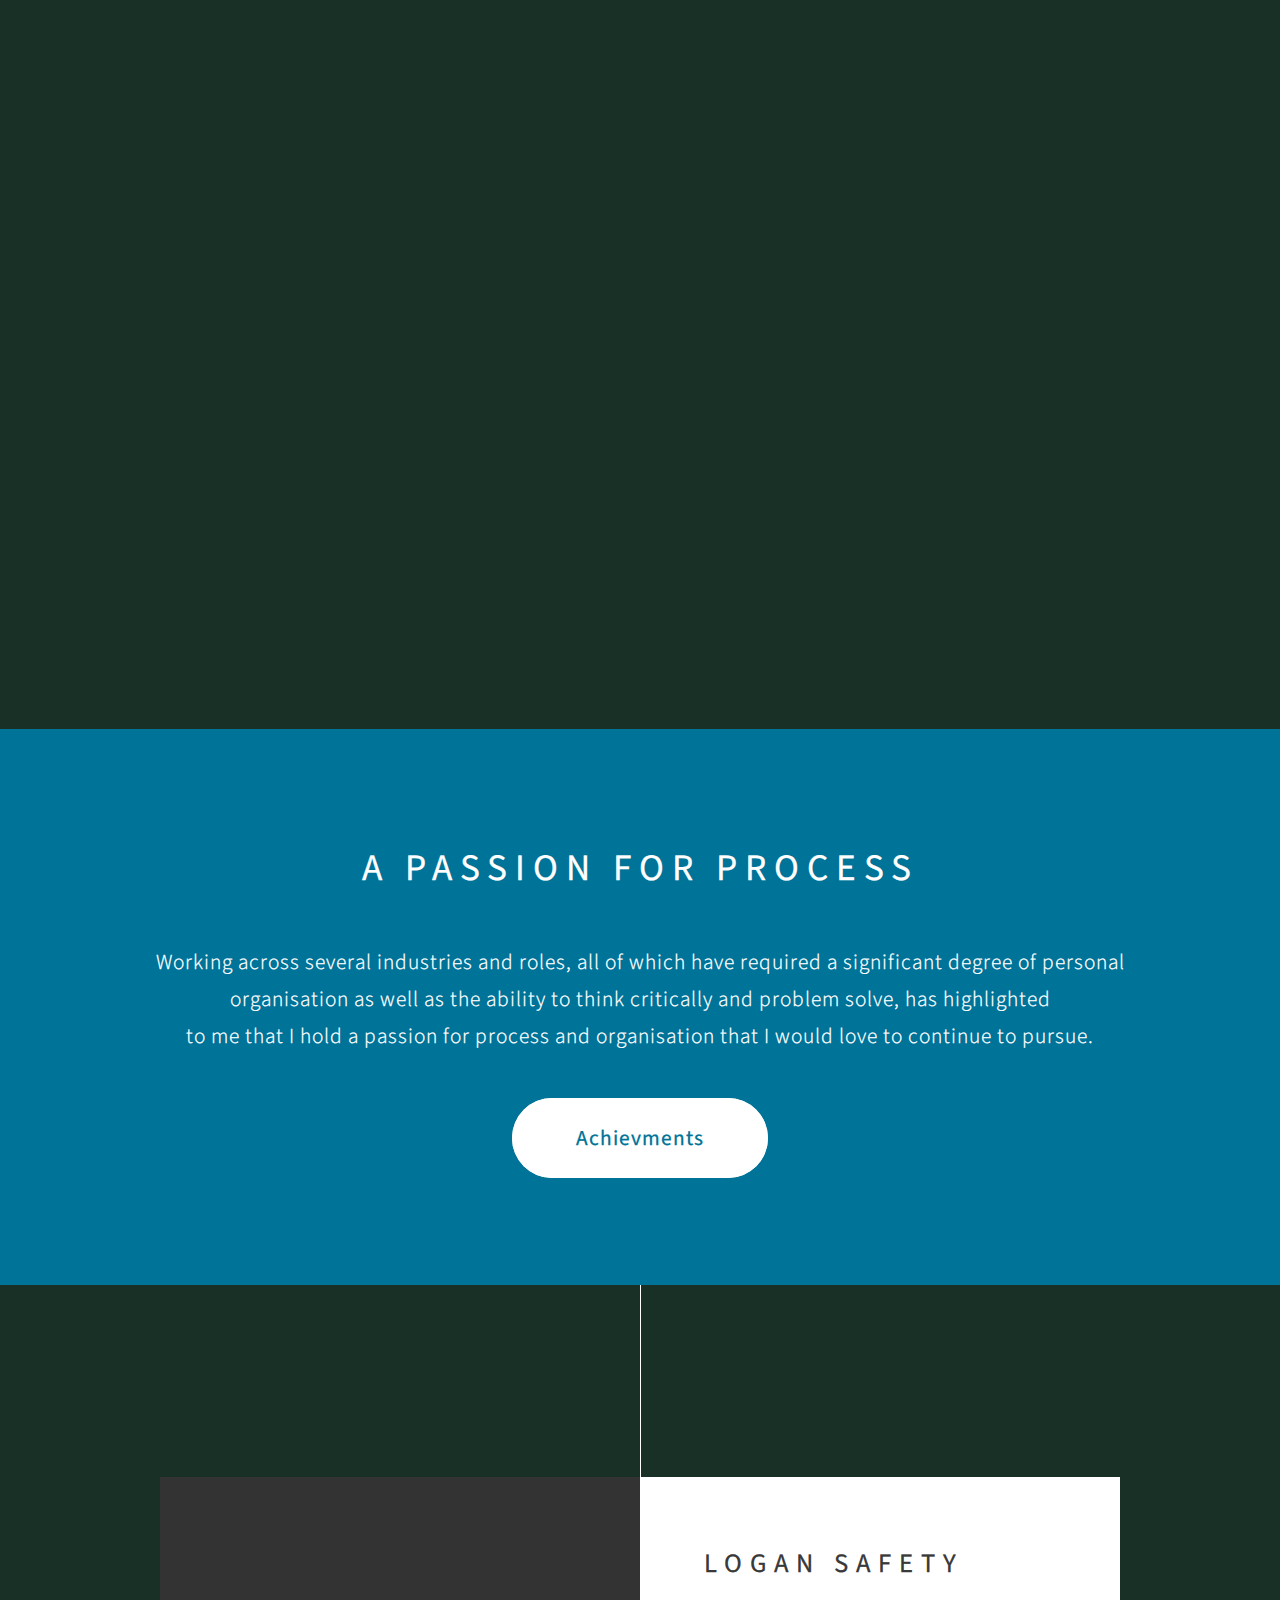
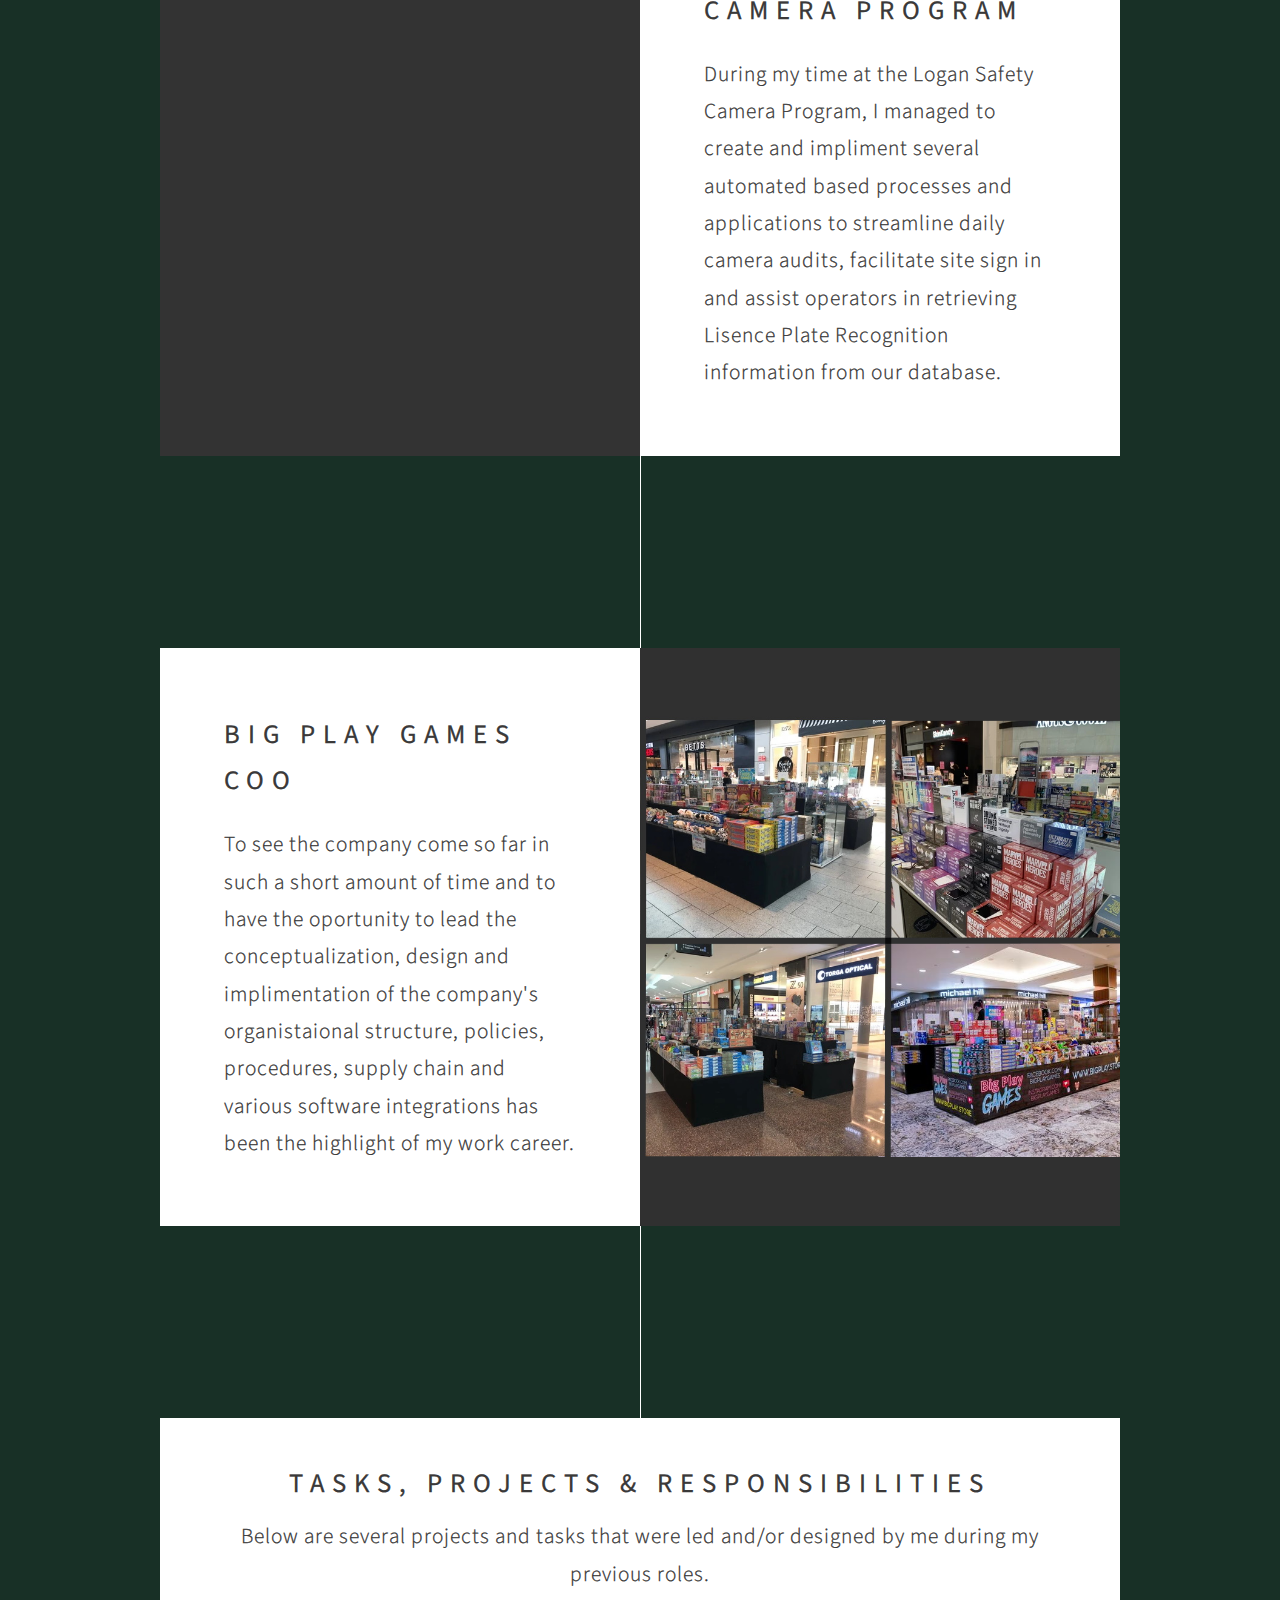
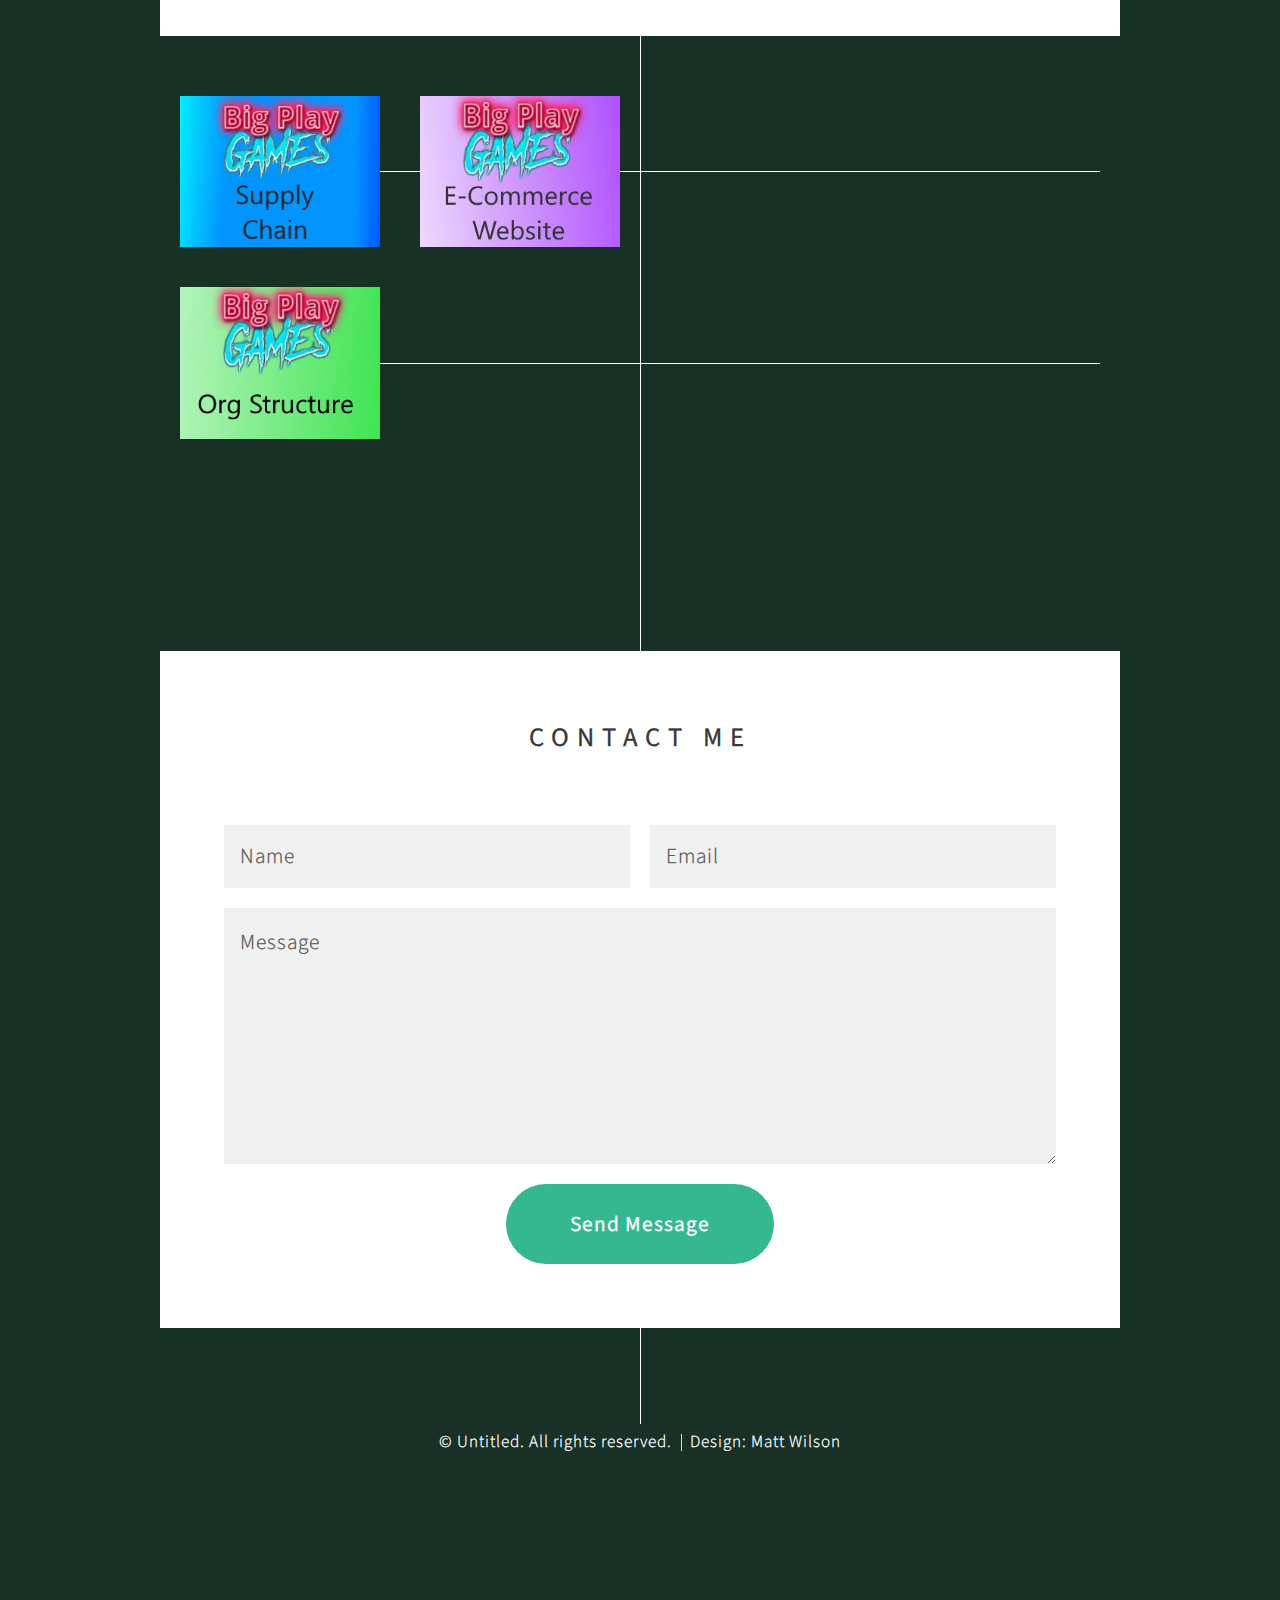
==== commit 0886434e: "update" ====
--- a/index.html
+++ b/index.html
@@ -47,7 +47,7 @@
 
 		<!-- Feature 2 -->
 			<article class="container box style1 left">
-				<a href="#" class="image fit"><img src="images/pic02.jpg" alt="" /></a>
+				<a href="#" class="image fit"><img src="images/teambpg.jpg" alt="" /></a>
 				<div class="inner">
 					<header>
 						<h2>Big Play Games<br />
@@ -62,18 +62,18 @@
 			<article class="container box style2">
 
 				<header>
-					<h2>Projects</h2>
-					<p>Below are several projects that were led and/or designed by me.</p>
+					<h2>Tasks, Projects & Responsibilities</h2>
+					<p>Below are several projects and tasks that were led and/or designed by me during my previous roles. </p>
 				</header>
 				<div class="inner">
 					<div class="row gtr-0">
 						<div class="col-3 col-12-mobile"><a href="supply.html" class="image fit"><img src="images/thumbs/01.jpg" alt="" title="Big Play Games Supply Chain" /></a></div>
 						<div class="col-3 col-12-mobile"><a href="https://bigplay.store/" target="_blank" class="image fit "><img src="images/thumbs/02.jpg" alt="" title="" /></a></div>
-						<div class="col-3 col-12-mobile"><a href="images/fulls/03.jpg" class="image fit"><img src="images/thumbs/03.jpg" alt="" title="Raven" /></a></div>
+						<div class="col-3 col-12-mobile"><a href="" class="image fit"><img src="images/thumbs/03.jpg" alt="" title="Raven" /></a></div>
 						<div class="col-3 col-12-mobile"><a href="images/fulls/04.jpg" class="image fit"><img src="images/thumbs/04.jpg" alt="" title="I'll have a cup of Disneyland, please" /></a></div>
 					</div>
 					<div class="row gtr-0">
-						<div class="col-3 col-12-mobile"><a href="images/fulls/05.jpg" class="image fit"><img src="images/thumbs/05.jpg" alt="" title="Cherish" /></a></div>
+						<div class="col-3 col-12-mobile"><a href="agree.html" class="image fit"><img src="images/thumbs/05.jpg" alt="" title="Cherish" /></a></div>
 						<div class="col-3 col-12-mobile"><a href="images/fulls/06.jpg" class="image fit"><img src="images/thumbs/06.jpg" alt="" title="Different." /></a></div>
 						<div class="col-3 col-12-mobile"><a href="images/fulls/07.jpg" class="image fit"><img src="images/thumbs/07.jpg" alt="" title="History was made here" /></a></div>
 						<div class="col-3 col-12-mobile"><a href="images/fulls/08.jpg" class="image fit"><img src="images/thumbs/08.jpg" alt="" title="People come and go and walk away" /></a></div>
--- a/assets/css/main.css
+++ b/assets/css/main.css
@@ -1851,7 +1851,7 @@
 				top: 0;
 				width: 50%;
 				height: 100%;
-				background: #152E33;
+				background: #333333;
 				overflow: hidden;
 			}
 
@@ -2168,7 +2168,7 @@
 		}
 
 		#footer .copyright {
-			margin: 0 0 9em 0;
+			margin: 5em 0 9em 0;
 			font-size: 0.8em;
 		}
 
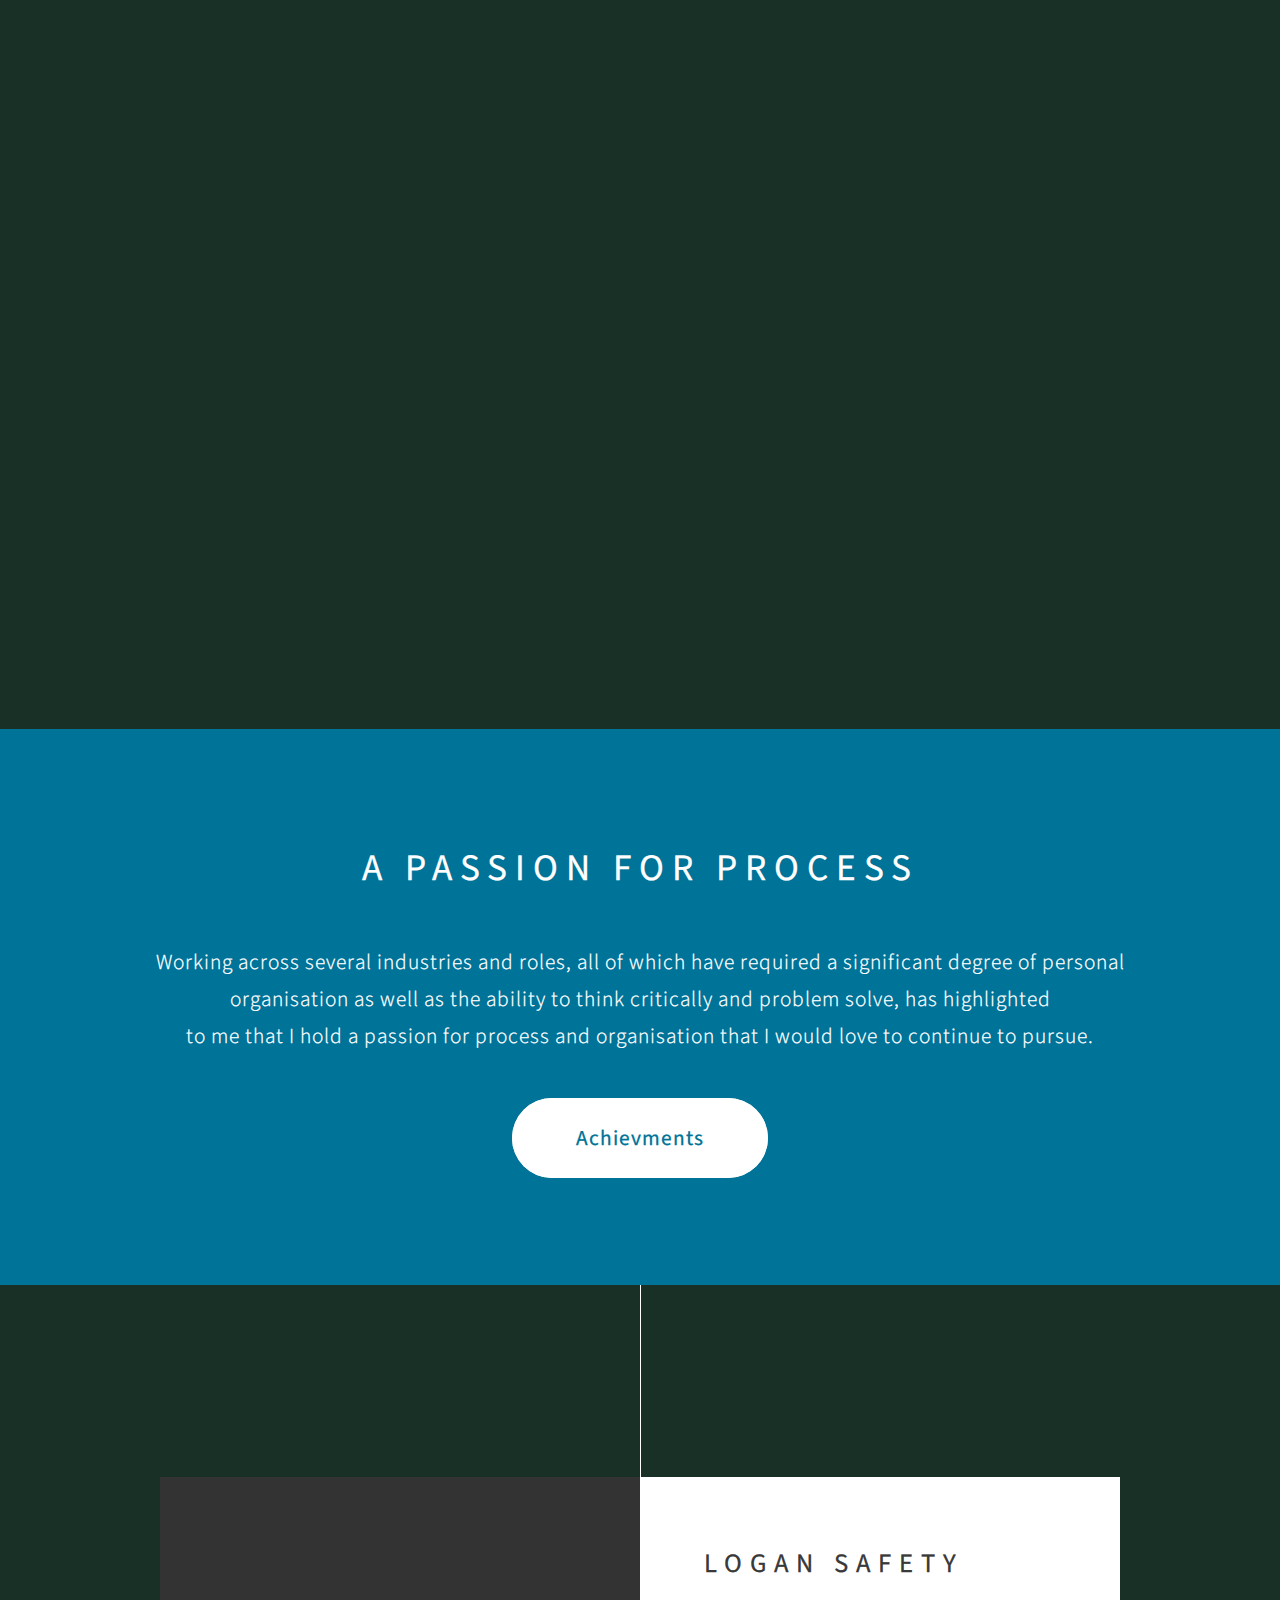
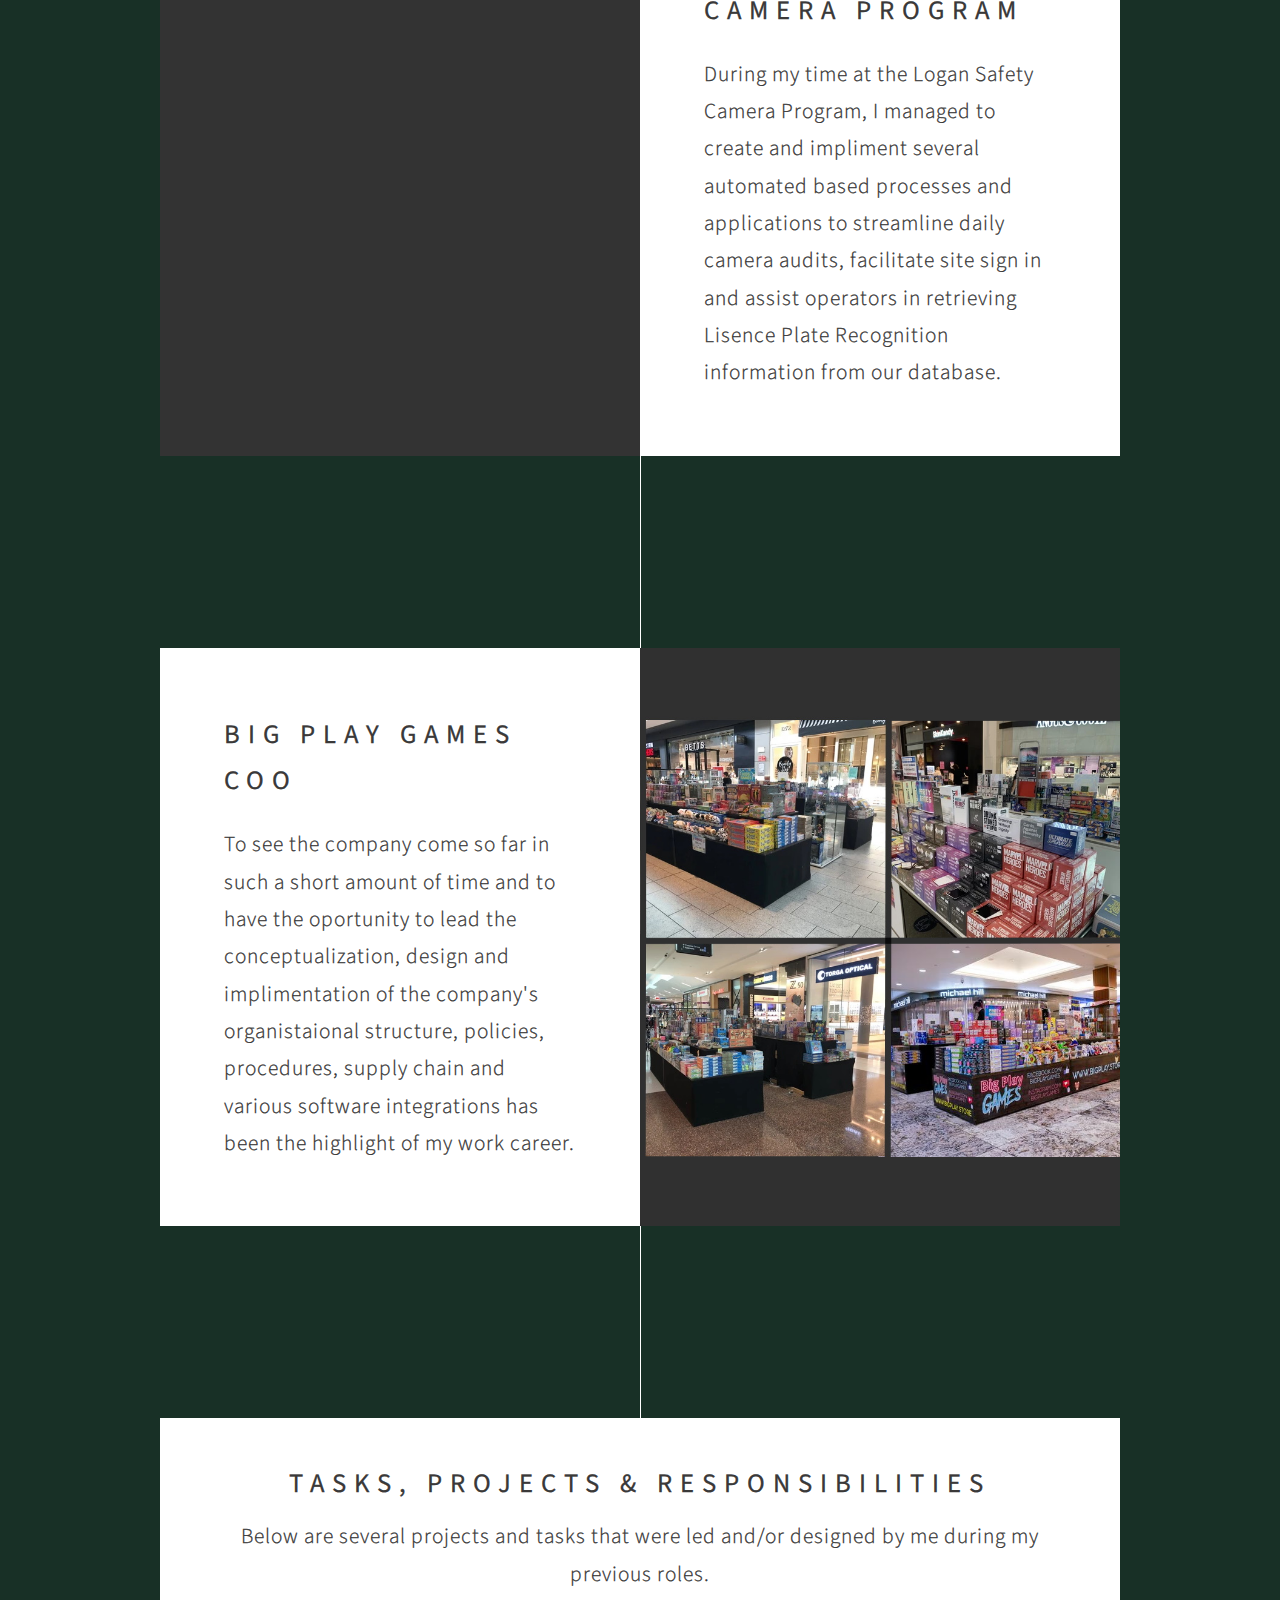
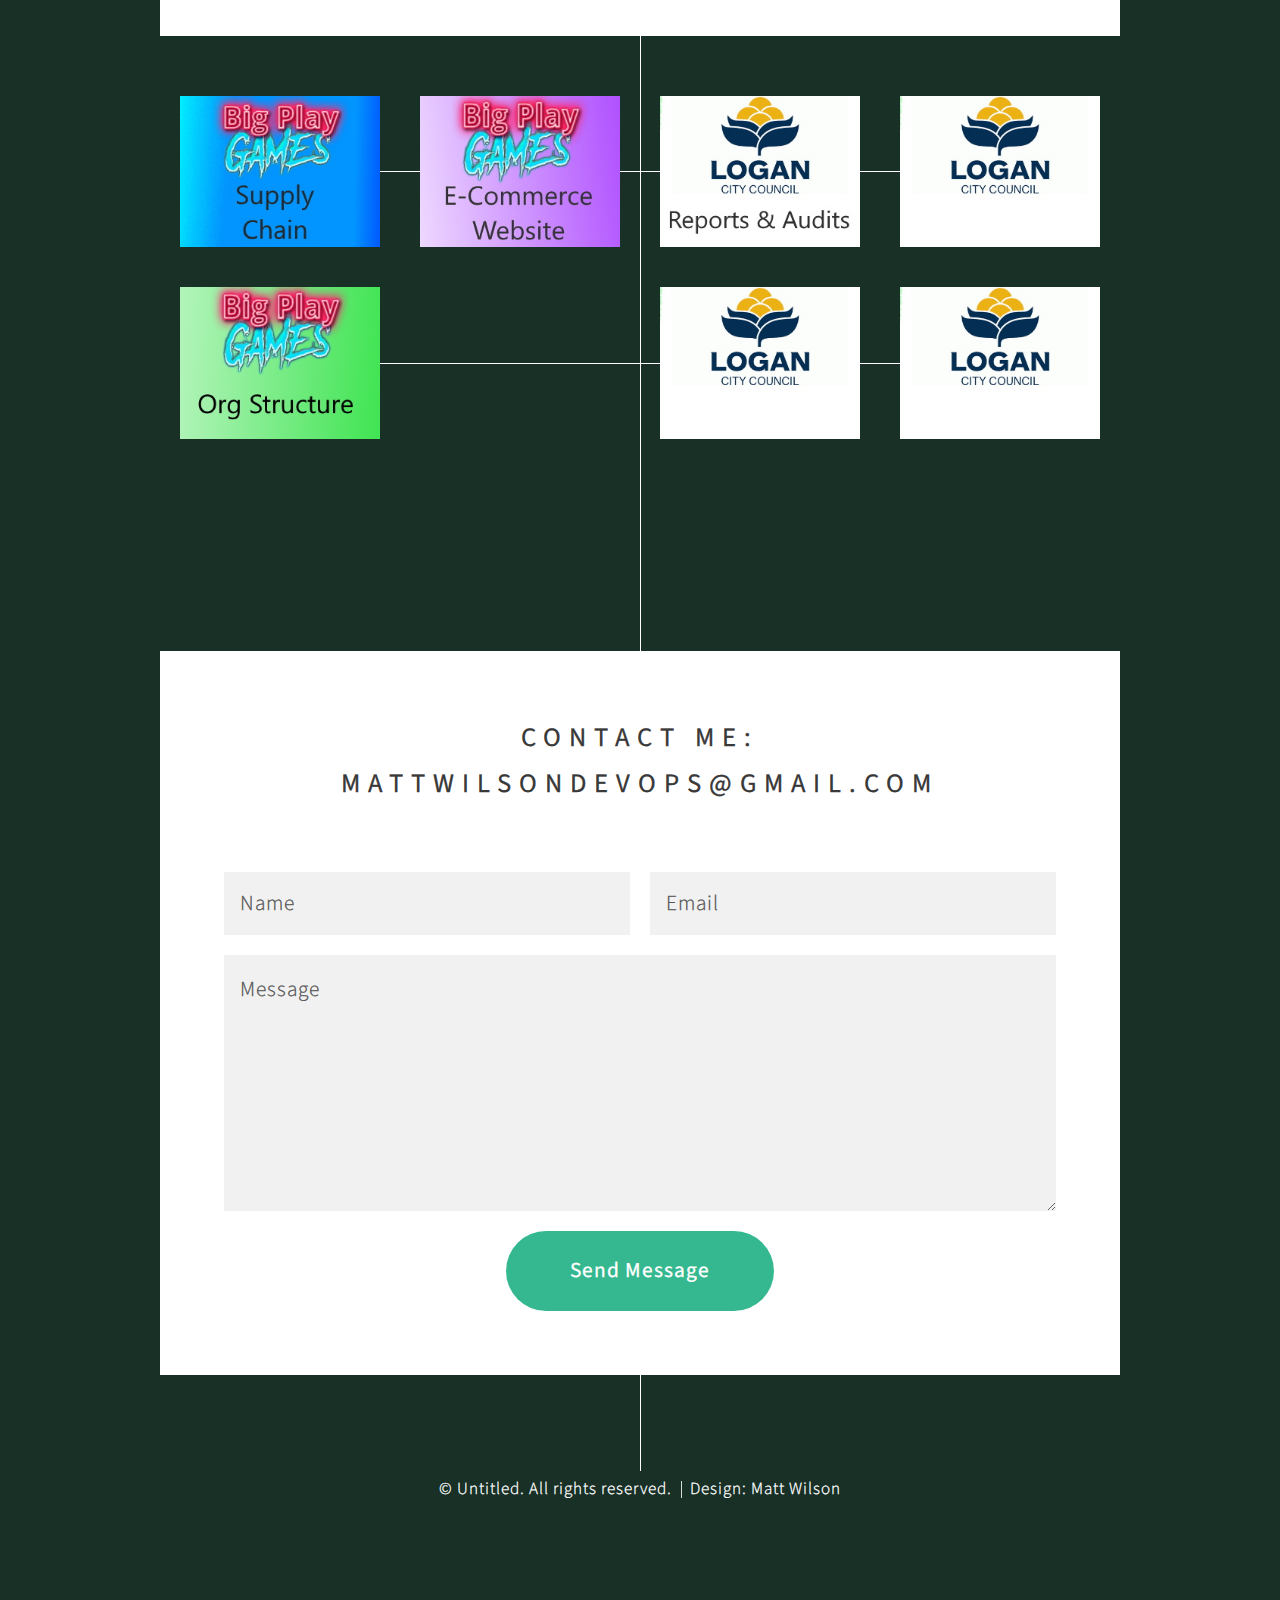
==== commit 510f7cda: "update" ====
--- a/index.html
+++ b/index.html
@@ -84,10 +84,10 @@
 		<!-- Contact -->
 			<article class="container box style3">
 				<header>
-					<h2>Contact Me</h2>
+					<h2>Contact Me: mattwilsondevops@gmail.com</h2>
 					<p></p>
 				</header>
-				<form method="post" action="#">
+				<form method="post" action="mailto:mattwilsondevops@gmail.com">
 					<div class="row gtr-50">
 						<div class="col-6 col-12-mobile"><input type="text" class="text" name="name" placeholder="Name" /></div>
 						<div class="col-6 col-12-mobile"><input type="text" class="text" name="email" placeholder="Email" /></div>
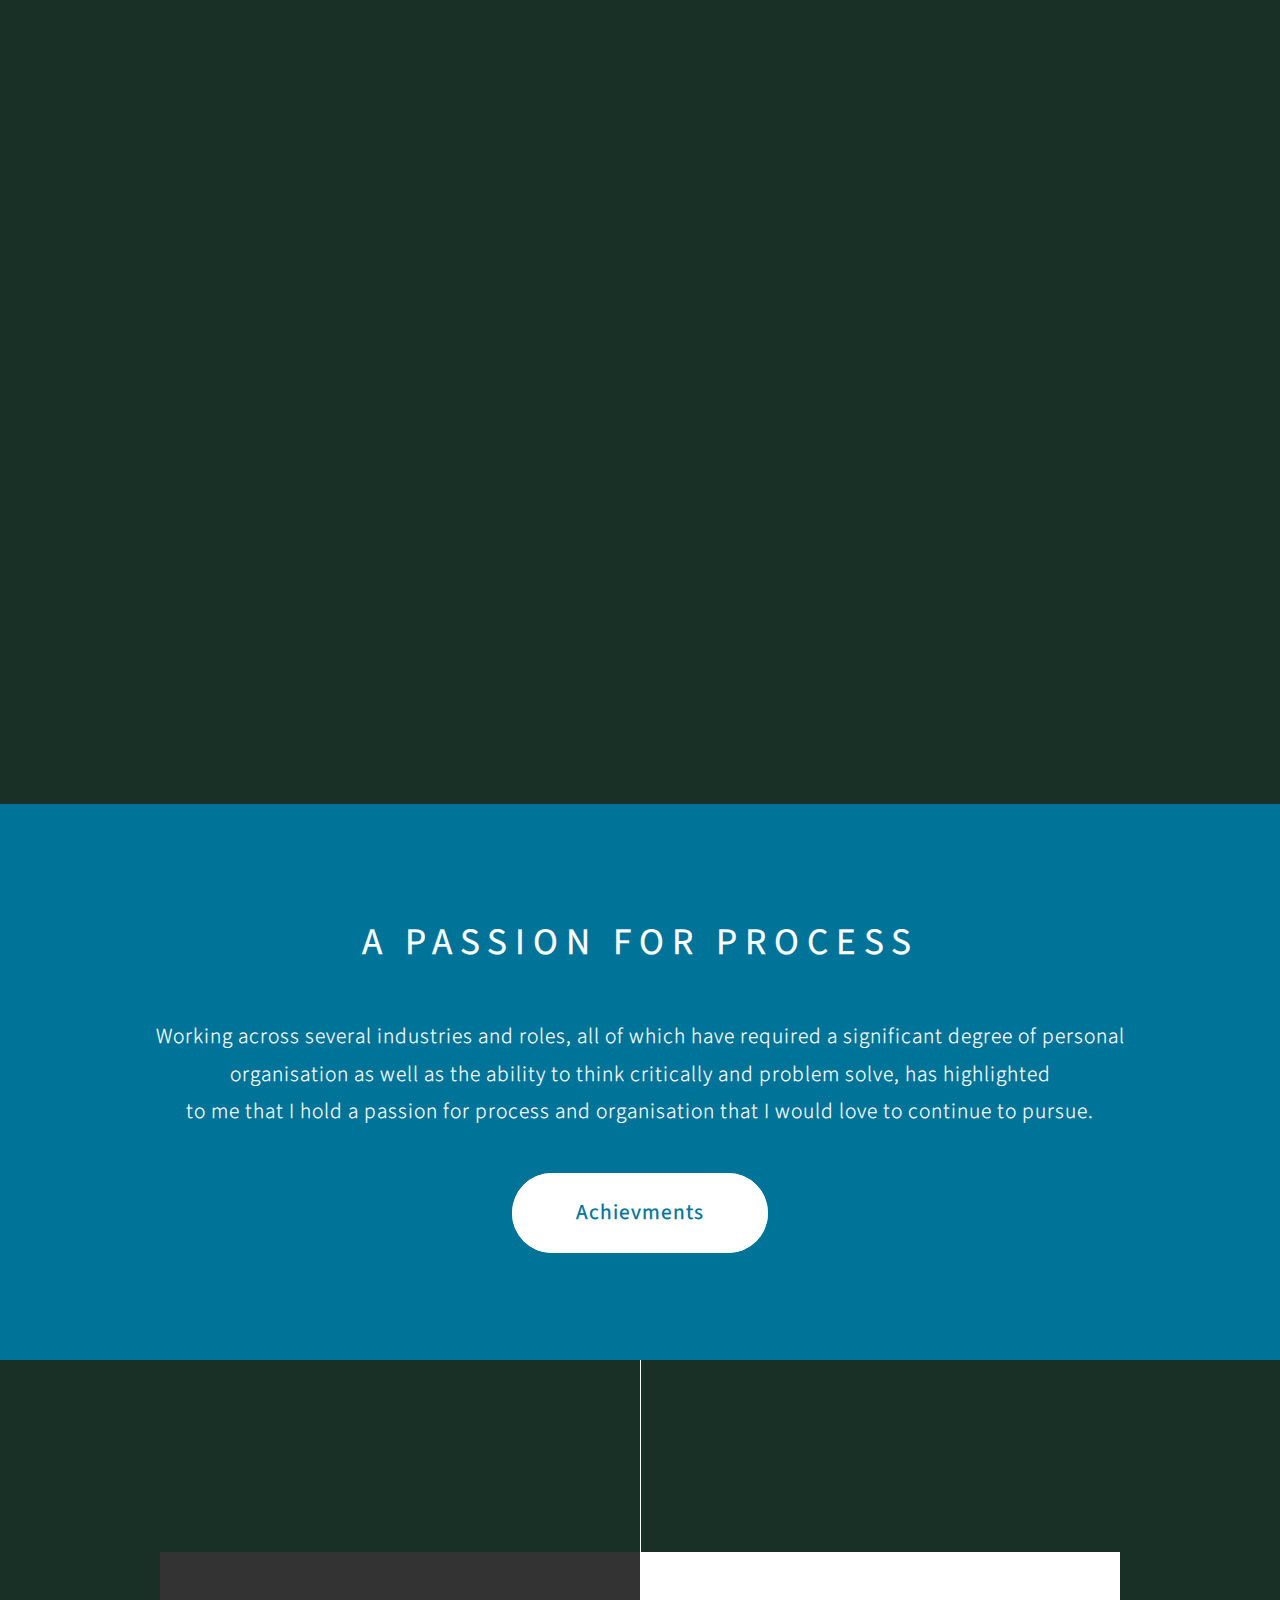
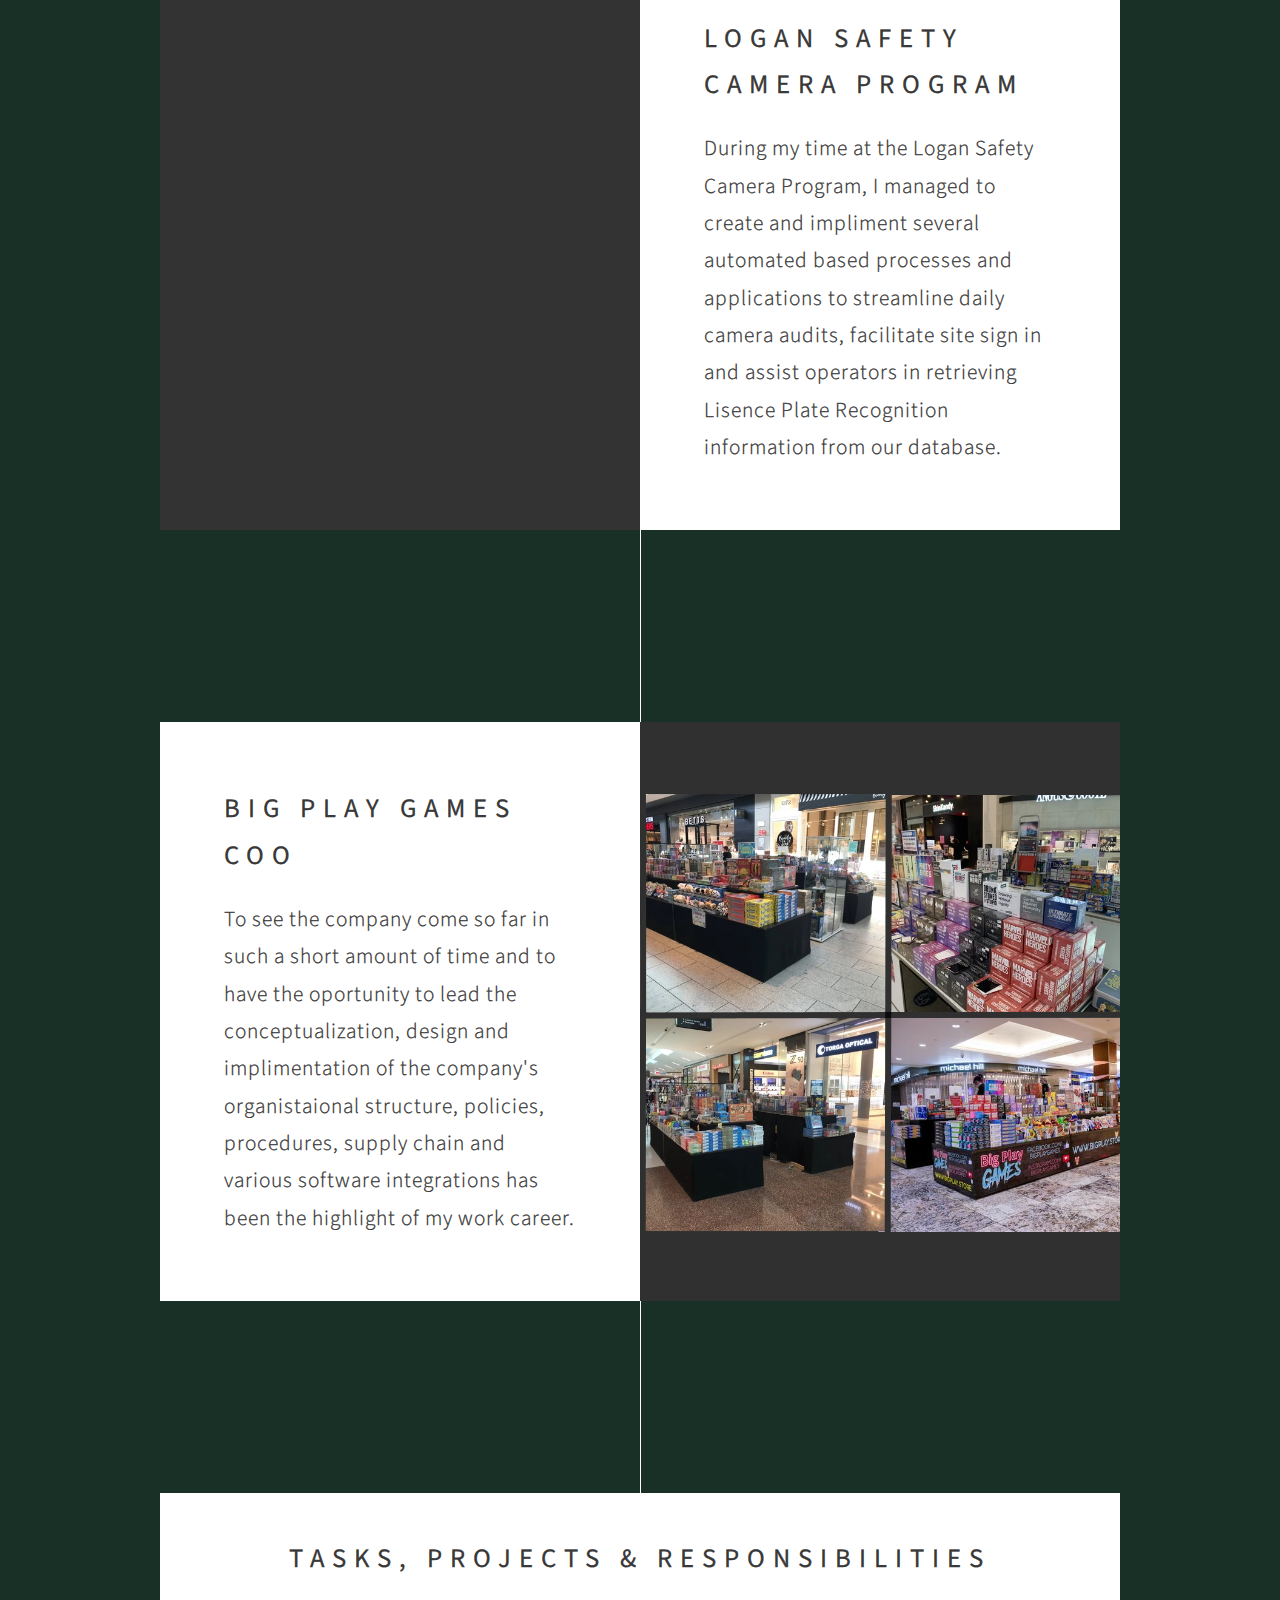
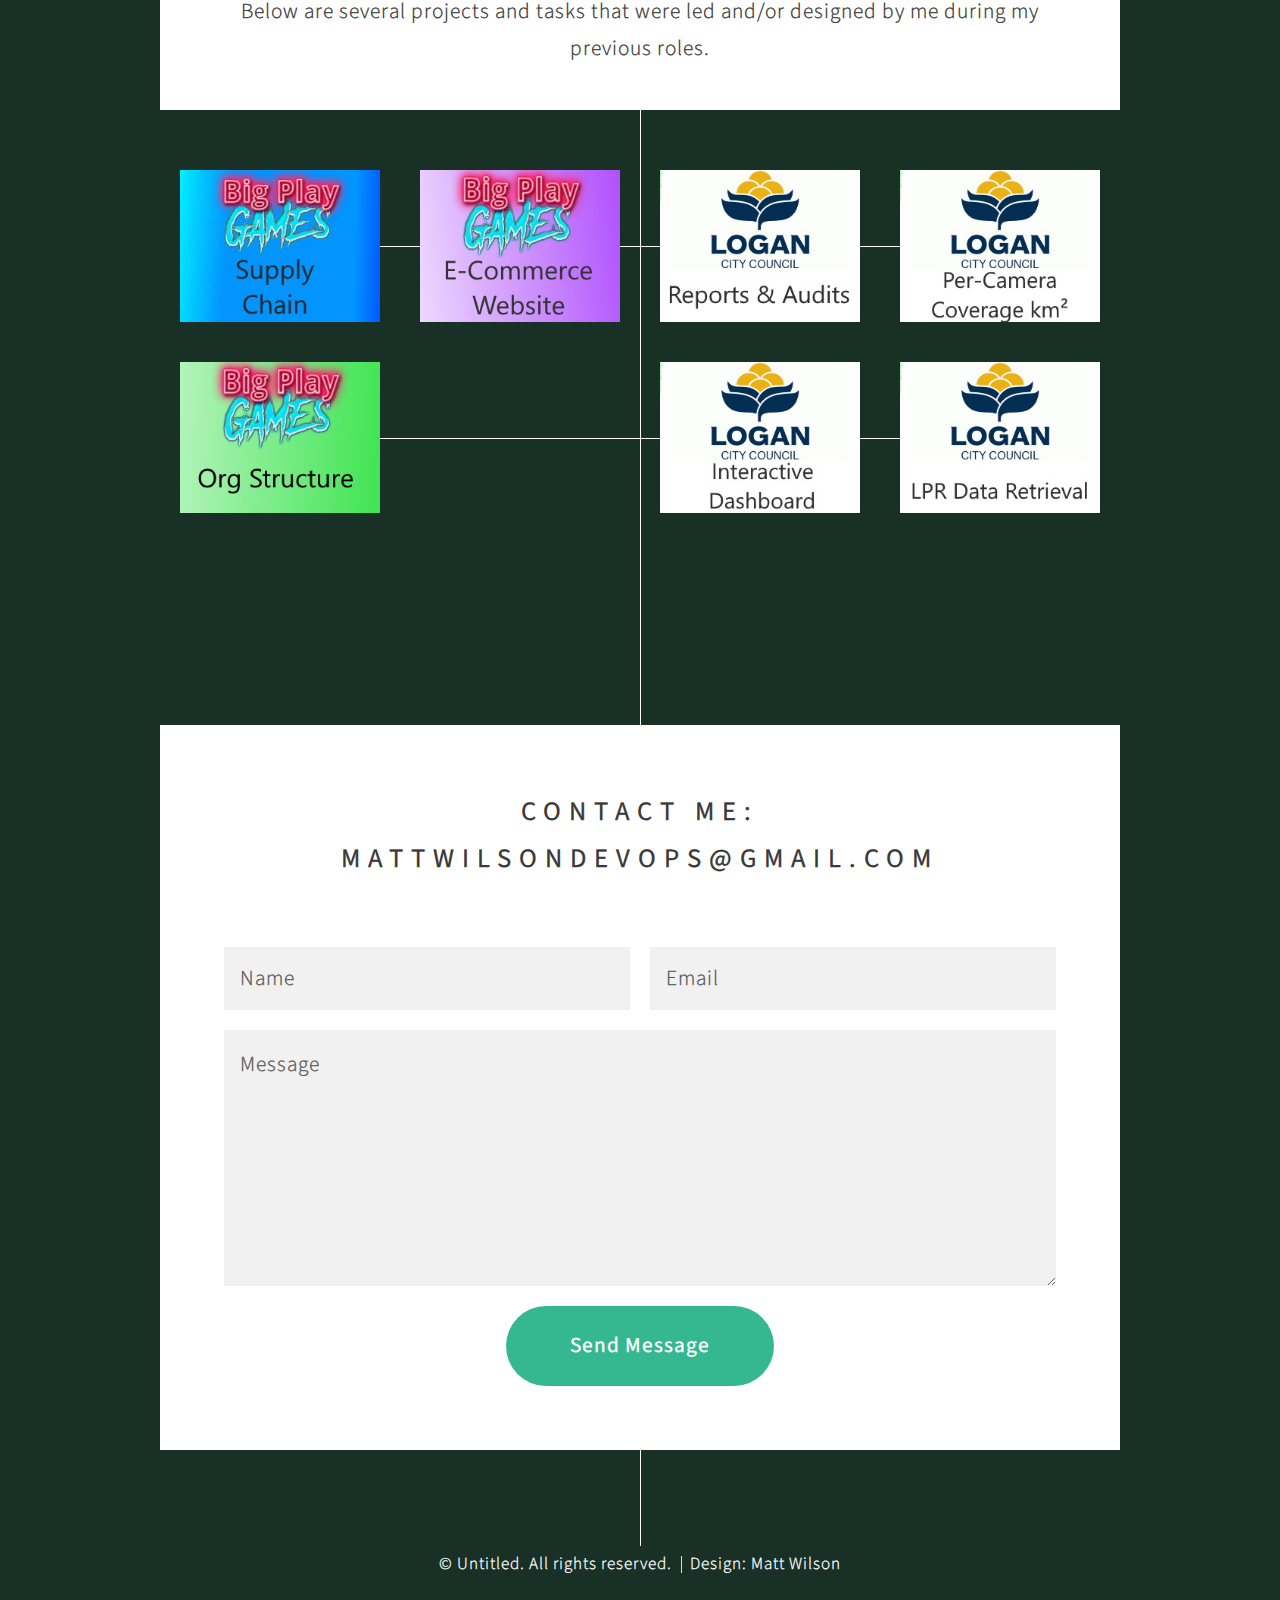
==== commit d7519d87: "update" ====
--- a/index.html
+++ b/index.html
@@ -14,7 +14,7 @@
 			<section id="header">
 				<header>
 					<h1>Curriculum Vitae</h1>
-					<p>Matt Wilson</p>
+					<p>Matt Wilson </br> (+61) 0484 066 206 </br>	mattwilsondevops@gmail.com</p>
 				</header>
 				<footer>
 					<a href="#banner" class="button style2 scrolly-middle">Who Am I?</a>
@@ -69,14 +69,14 @@
 					<div class="row gtr-0">
 						<div class="col-3 col-12-mobile"><a href="supply.html" class="image fit"><img src="images/thumbs/01.jpg" alt="" title="Big Play Games Supply Chain" /></a></div>
 						<div class="col-3 col-12-mobile"><a href="https://bigplay.store/" target="_blank" class="image fit "><img src="images/thumbs/02.jpg" alt="" title="" /></a></div>
-						<div class="col-3 col-12-mobile"><a href="" class="image fit"><img src="images/thumbs/03.jpg" alt="" title="Raven" /></a></div>
-						<div class="col-3 col-12-mobile"><a href="images/fulls/04.jpg" class="image fit"><img src="images/thumbs/04.jpg" alt="" title="I'll have a cup of Disneyland, please" /></a></div>
+						<div class="col-3 col-12-mobile"><a href="audit.html" class="image fit"><img src="images/thumbs/03.jpg" alt="" title="Raven" /></a></div>
+						<div class="col-3 col-12-mobile"><a href="cover.html" class="image fit"><img src="images/thumbs/04.jpg" alt="" title="I'll have a cup of Disneyland, please" /></a></div>
 					</div>
 					<div class="row gtr-0">
 						<div class="col-3 col-12-mobile"><a href="agree.html" class="image fit"><img src="images/thumbs/05.jpg" alt="" title="Cherish" /></a></div>
 						<div class="col-3 col-12-mobile"><a href="images/fulls/06.jpg" class="image fit"><img src="images/thumbs/06.jpg" alt="" title="Different." /></a></div>
-						<div class="col-3 col-12-mobile"><a href="images/fulls/07.jpg" class="image fit"><img src="images/thumbs/07.jpg" alt="" title="History was made here" /></a></div>
-						<div class="col-3 col-12-mobile"><a href="images/fulls/08.jpg" class="image fit"><img src="images/thumbs/08.jpg" alt="" title="People come and go and walk away" /></a></div>
+						<div class="col-3 col-12-mobile"><a href="dash.html" class="image fit"><img src="images/thumbs/07.jpg" alt="" title="History was made here" /></a></div>
+						<div class="col-3 col-12-mobile"><a href="lpr.html" class="image fit"><img src="images/thumbs/08.jpg" alt="" title="People come and go and walk away" /></a></div>
 					</div>
 				</div>
 			</article>
--- a/assets/css/main.css
+++ b/assets/css/main.css
@@ -1879,6 +1879,12 @@
 				padding-left: 3em;
 			}
 
+				.box.style1.right-text .inner {
+			
+				padding-left: 3em;
+			}
+
+
 			.box.style1.left .image {
 				right: 0;
 			}
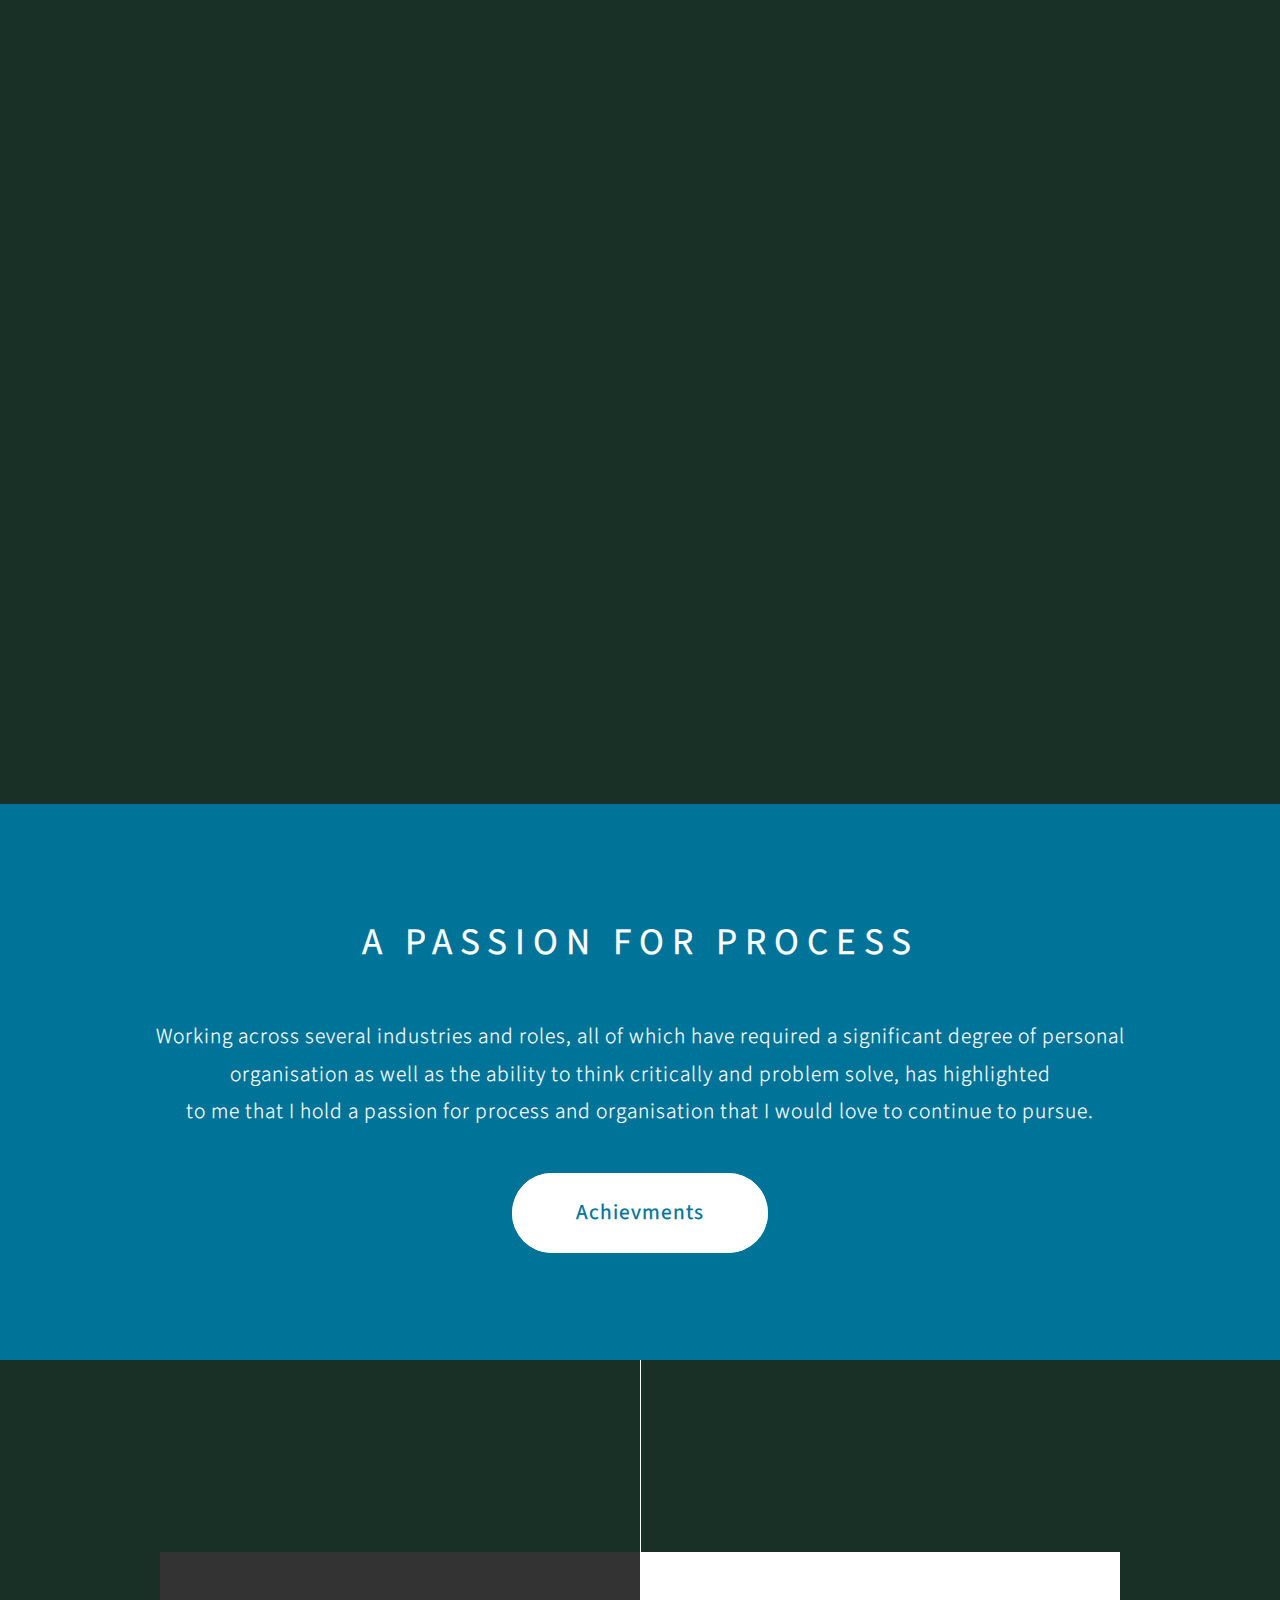
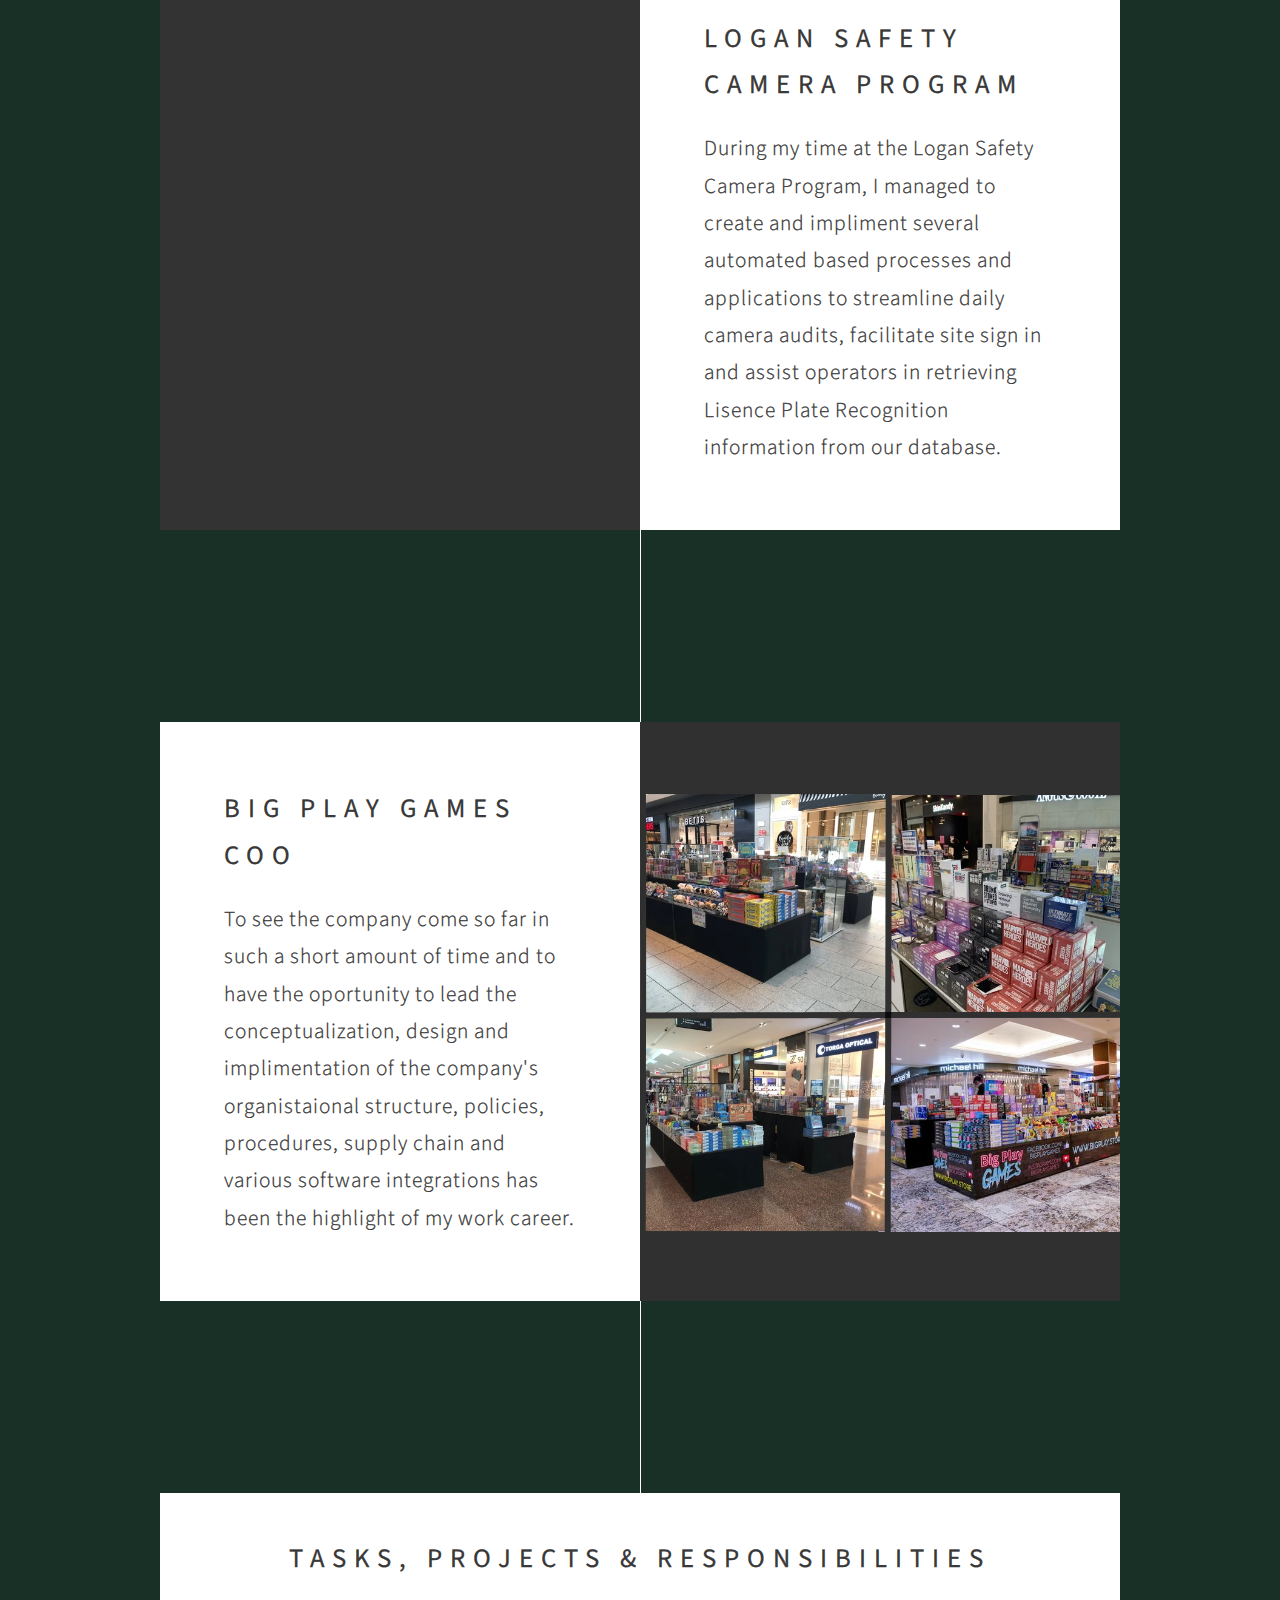
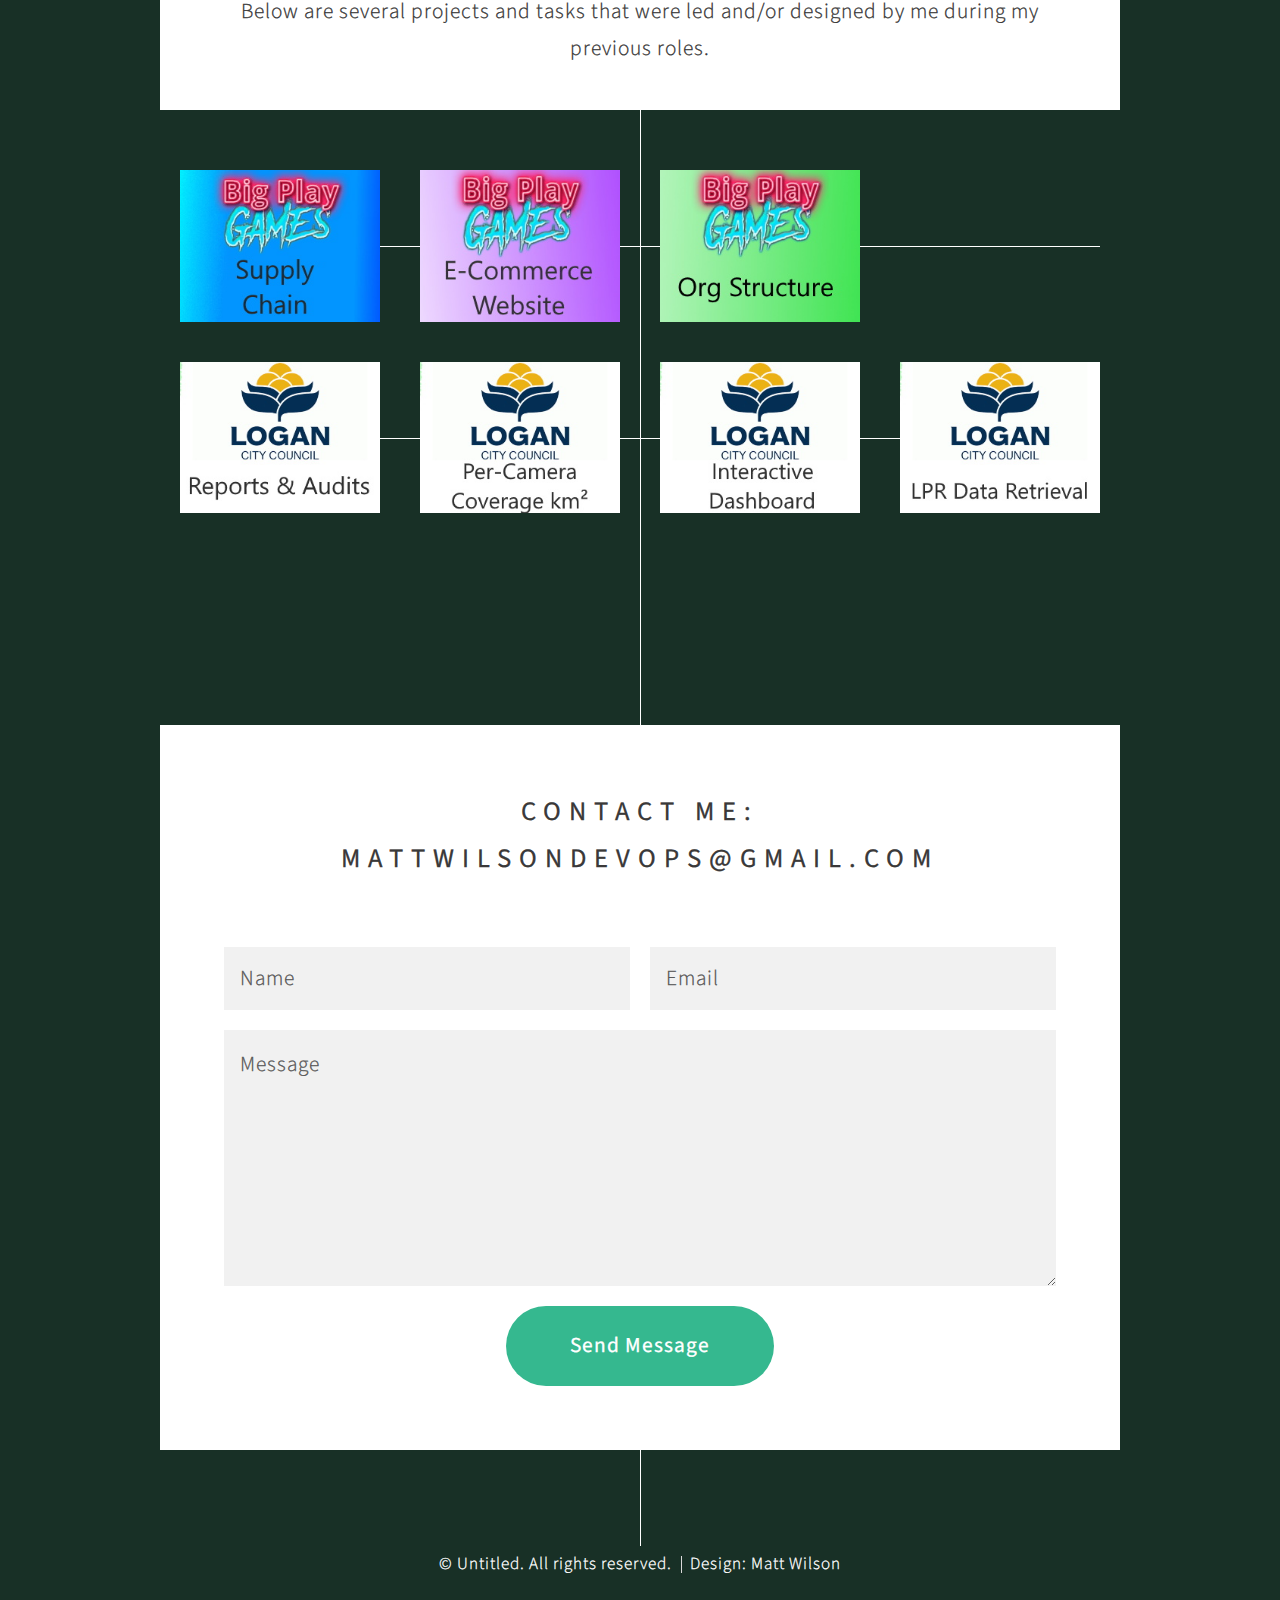
==== commit 0bfcb2bb: "Update index.html" ====
--- a/index.html
+++ b/index.html
@@ -69,12 +69,13 @@
 					<div class="row gtr-0">
 						<div class="col-3 col-12-mobile"><a href="supply.html" class="image fit"><img src="images/thumbs/01.jpg" alt="" title="Big Play Games Supply Chain" /></a></div>
 						<div class="col-3 col-12-mobile"><a href="https://bigplay.store/" target="_blank" class="image fit "><img src="images/thumbs/02.jpg" alt="" title="" /></a></div>
+							<div class="col-3 col-12-mobile"><a href="agree.html" class="image fit"><img src="images/thumbs/05.jpg" alt="" title="Cherish" /></a></div>
+						<div class="col-3 col-12-mobile"><a href="images/fulls/06.jpg" class="image fit"><img src="images/thumbs/06.jpg" alt="" title="Different." /></a></div>
+					</div>
+					<div class="row gtr-0">
 						<div class="col-3 col-12-mobile"><a href="audit.html" class="image fit"><img src="images/thumbs/03.jpg" alt="" title="Raven" /></a></div>
 						<div class="col-3 col-12-mobile"><a href="cover.html" class="image fit"><img src="images/thumbs/04.jpg" alt="" title="I'll have a cup of Disneyland, please" /></a></div>
-					</div>
-					<div class="row gtr-0">
-						<div class="col-3 col-12-mobile"><a href="agree.html" class="image fit"><img src="images/thumbs/05.jpg" alt="" title="Cherish" /></a></div>
-						<div class="col-3 col-12-mobile"><a href="images/fulls/06.jpg" class="image fit"><img src="images/thumbs/06.jpg" alt="" title="Different." /></a></div>
+					
 						<div class="col-3 col-12-mobile"><a href="dash.html" class="image fit"><img src="images/thumbs/07.jpg" alt="" title="History was made here" /></a></div>
 						<div class="col-3 col-12-mobile"><a href="lpr.html" class="image fit"><img src="images/thumbs/08.jpg" alt="" title="People come and go and walk away" /></a></div>
 					</div>
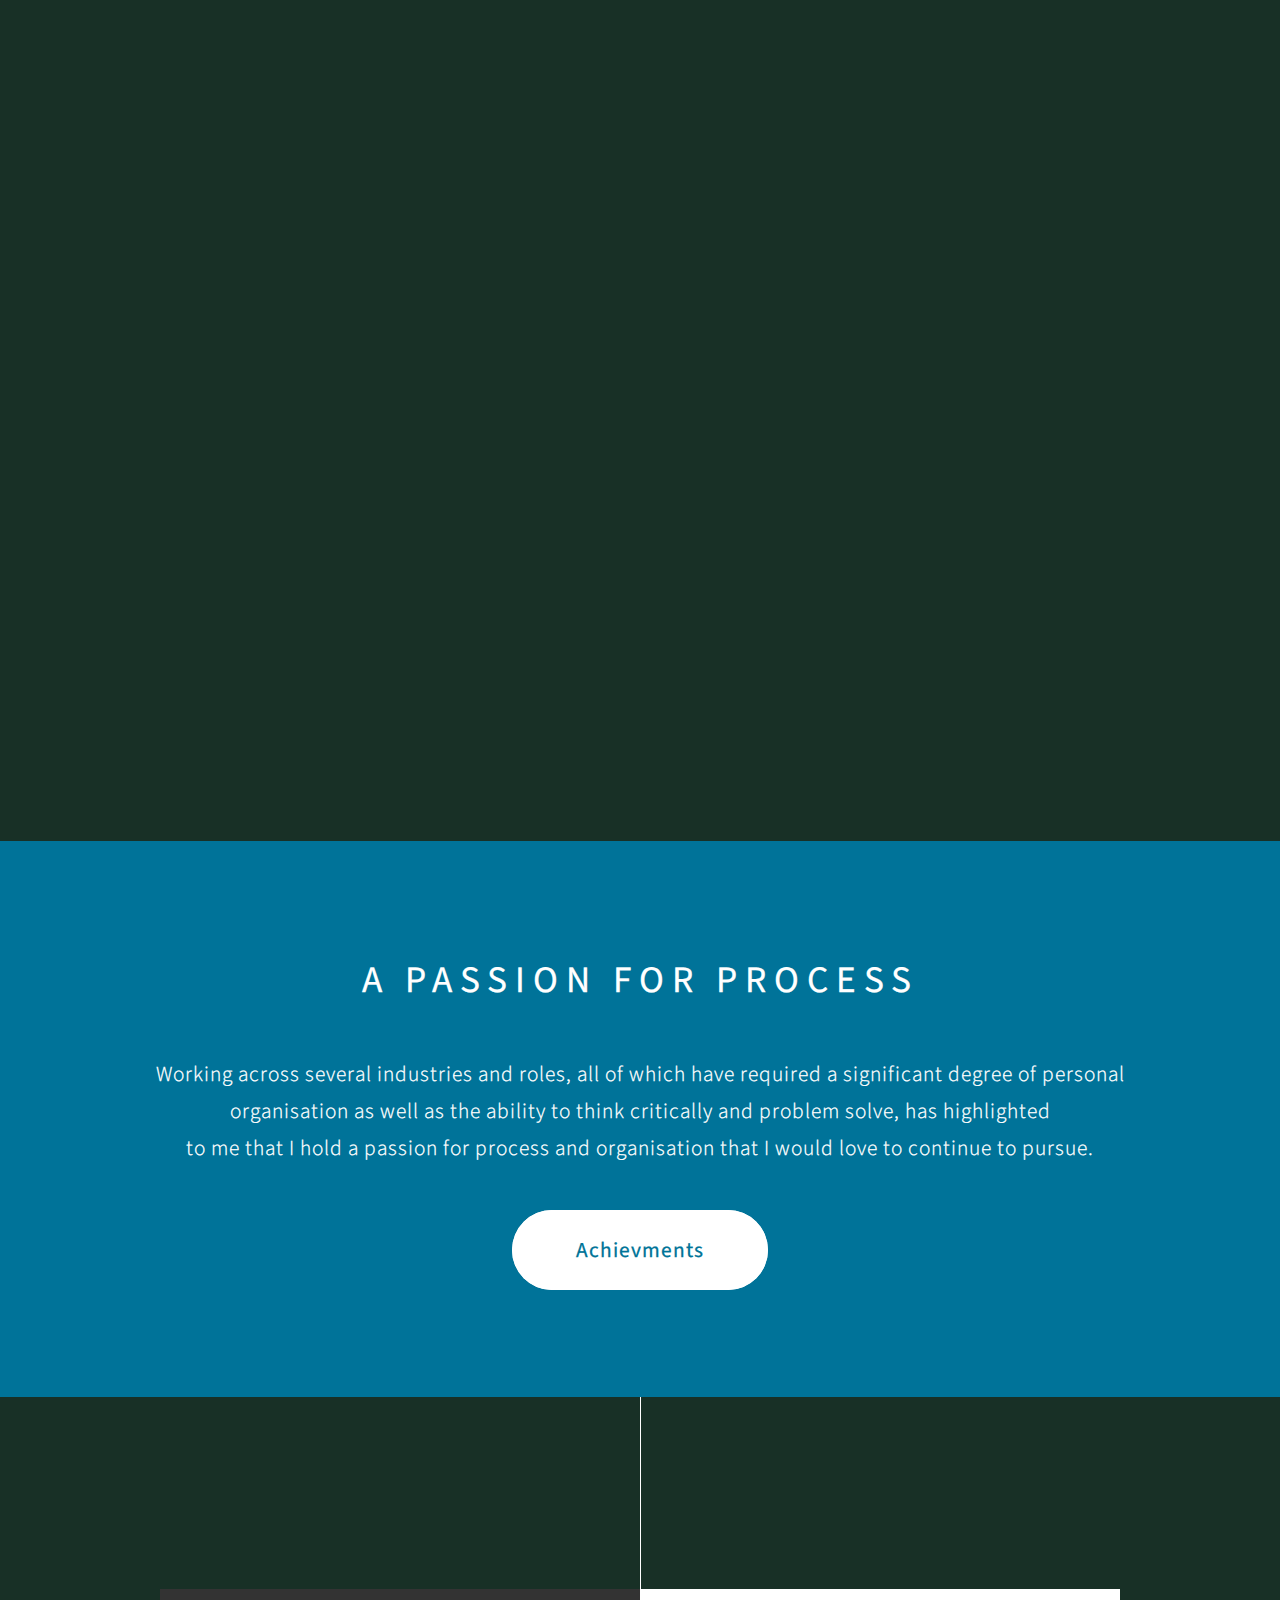
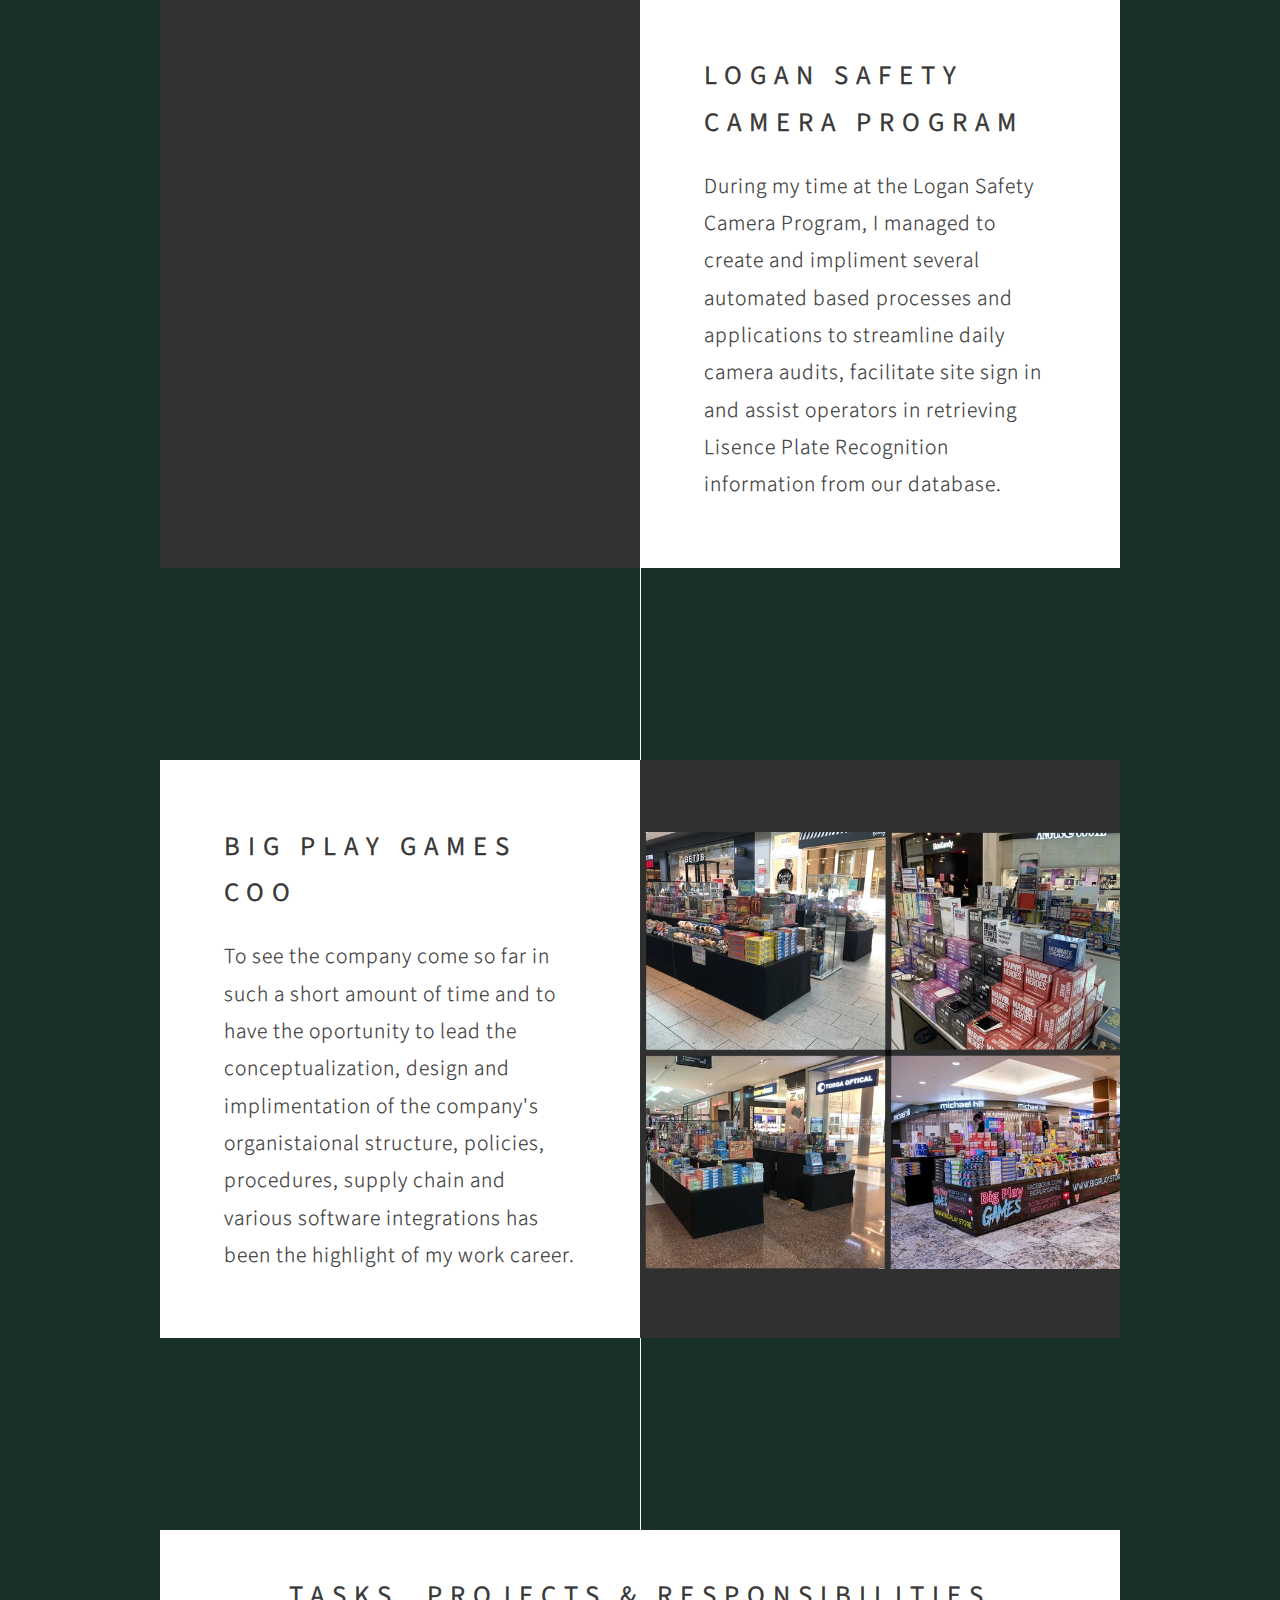
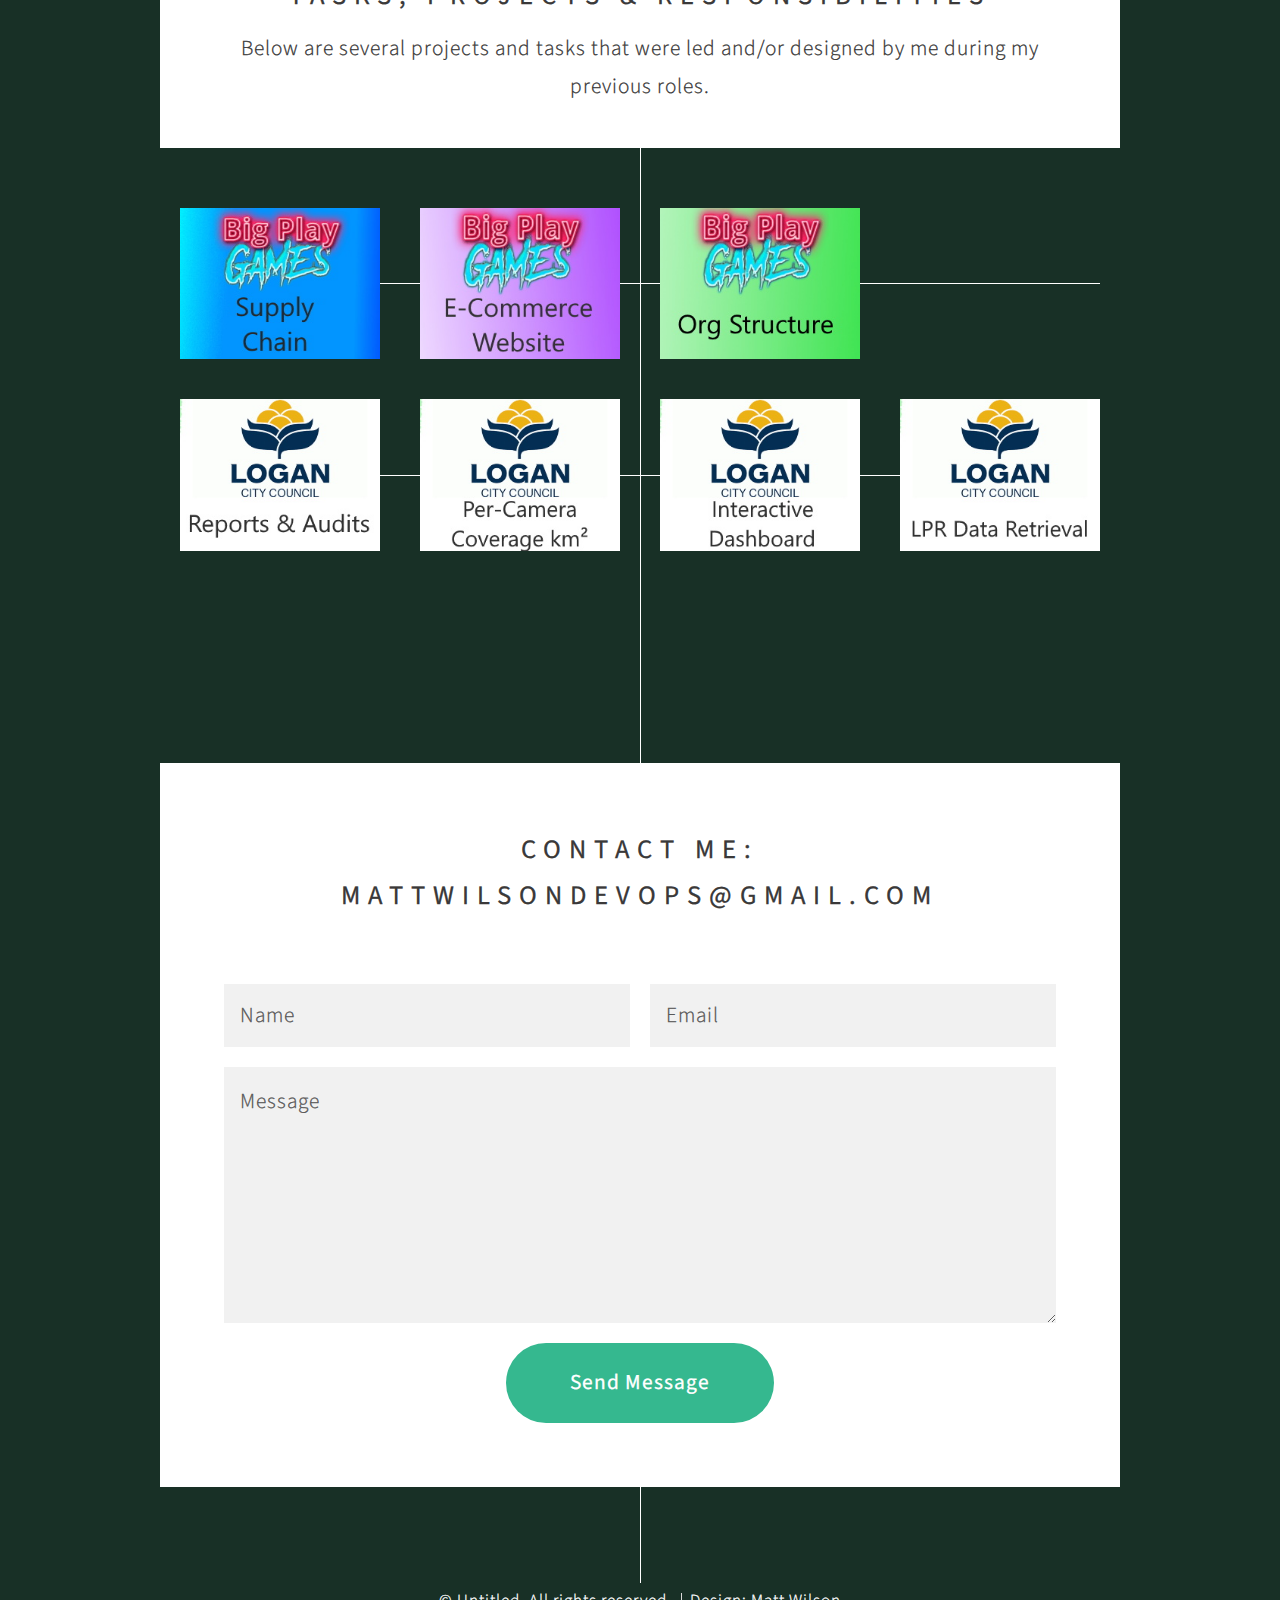
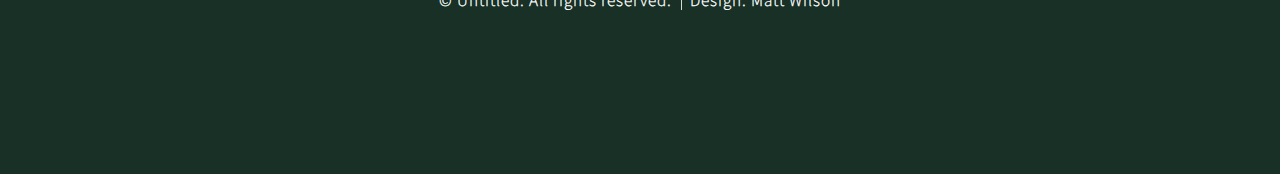
==== commit a43a33f0: "update" ====
--- a/index.html
+++ b/index.html
@@ -14,7 +14,8 @@
 			<section id="header">
 				<header>
 					<h1>Curriculum Vitae</h1>
-					<p>Matt Wilson </br> (+61) 0484 066 206 </br>	mattwilsondevops@gmail.com</p>
+					<p>Matt Wilson </br> 0484 066 206 </br>	mattwilsondevops@gmail.com</p>
+					<a href="#banner" class="buttoncv style2">Resume</a>
 				</header>
 				<footer>
 					<a href="#banner" class="button style2 scrolly-middle">Who Am I?</a>
@@ -85,7 +86,7 @@
 		<!-- Contact -->
 			<article class="container box style3">
 				<header>
-					<h2>Contact Me: mattwilsondevops@gmail.com</h2>
+					<h2>Contact Me: </br>mattwilsondevops@gmail.com</h2>
 					<p></p>
 				</header>
 				<form method="post" action="mailto:mattwilsondevops@gmail.com">
--- a/assets/css/main.css
+++ b/assets/css/main.css
@@ -2106,6 +2106,7 @@
 			text-shadow: 0 0 0.5px rgba(53, 184, 130, 0.25);
 		}
 
+
 		#banner header {
 			margin: 0 0 2em 0;
 		}
@@ -2512,6 +2513,12 @@
 				max-width: 320px;
 			}
 
+			.buttoncv {
+				padding: 0.55em 0 0.55em 0;
+				width: 80%;
+				max-width: 200px;
+			}
+
 		/* Box */
 
 			.box {
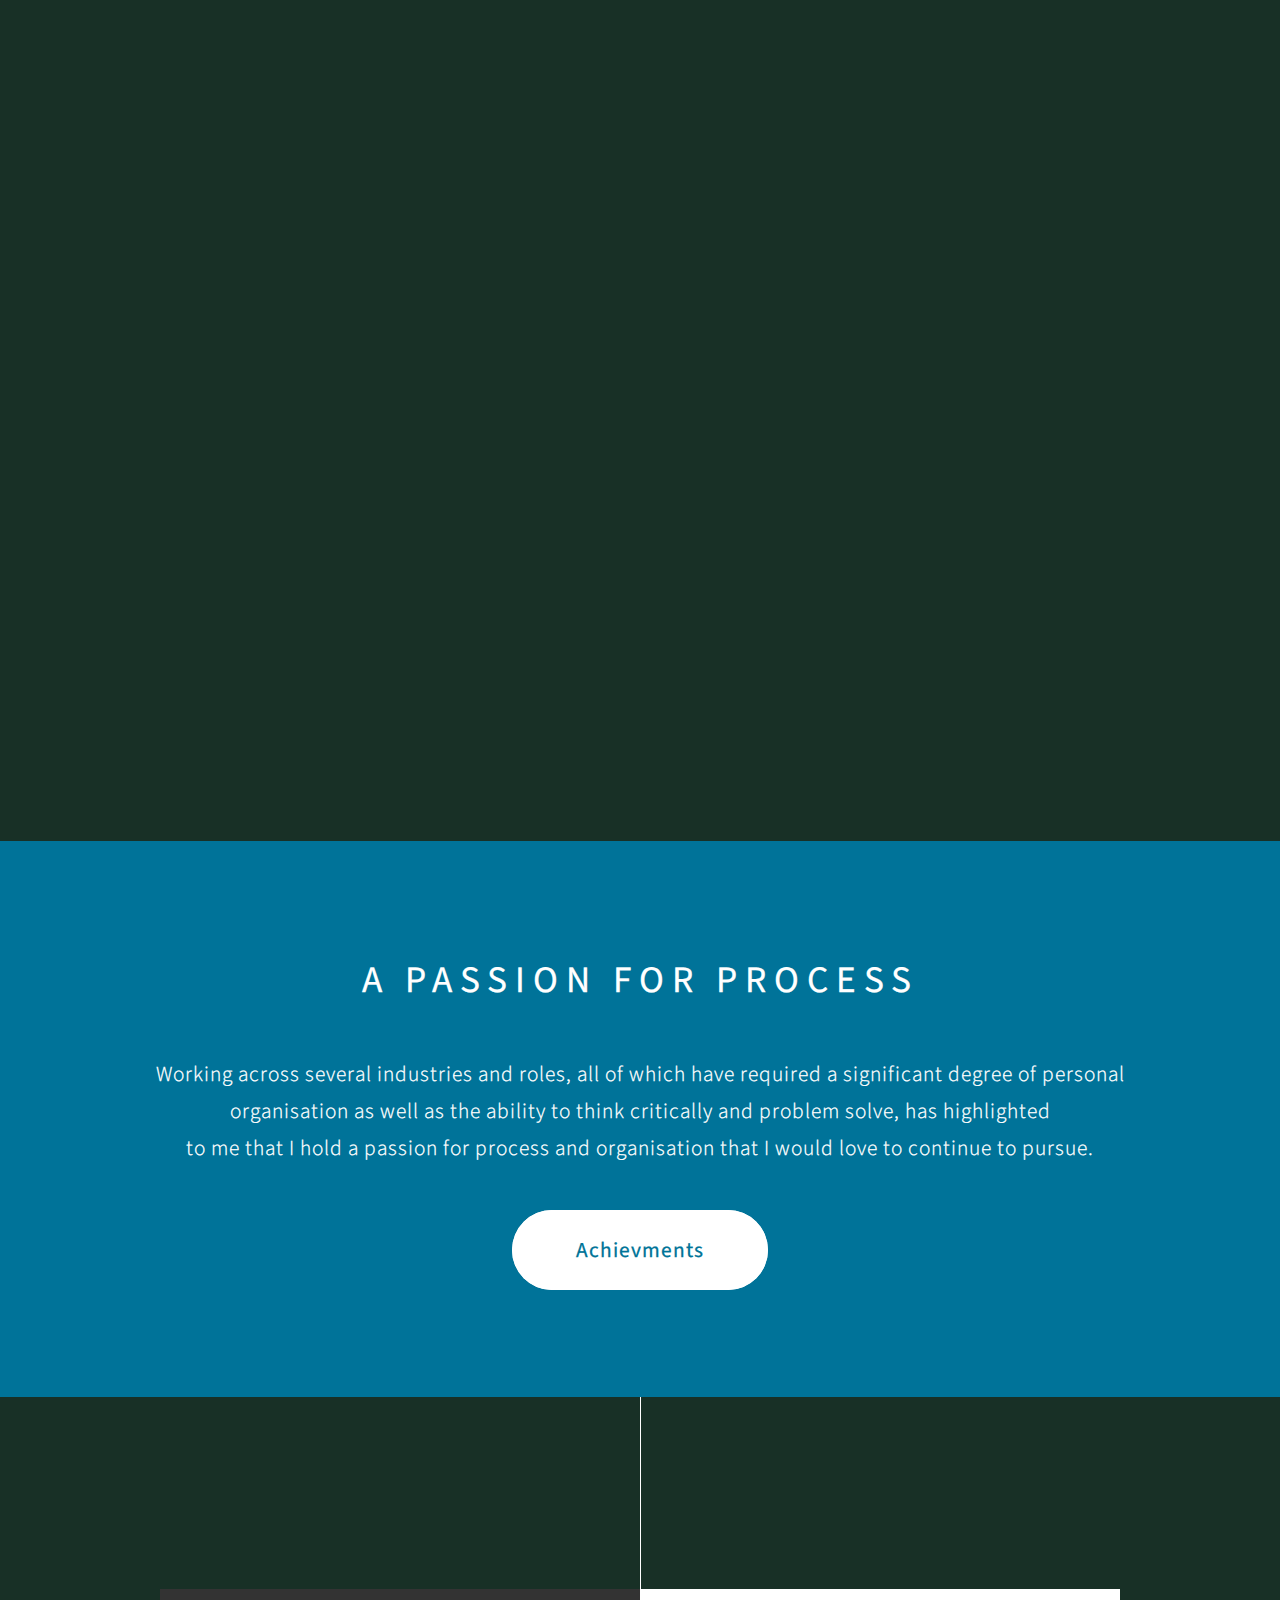
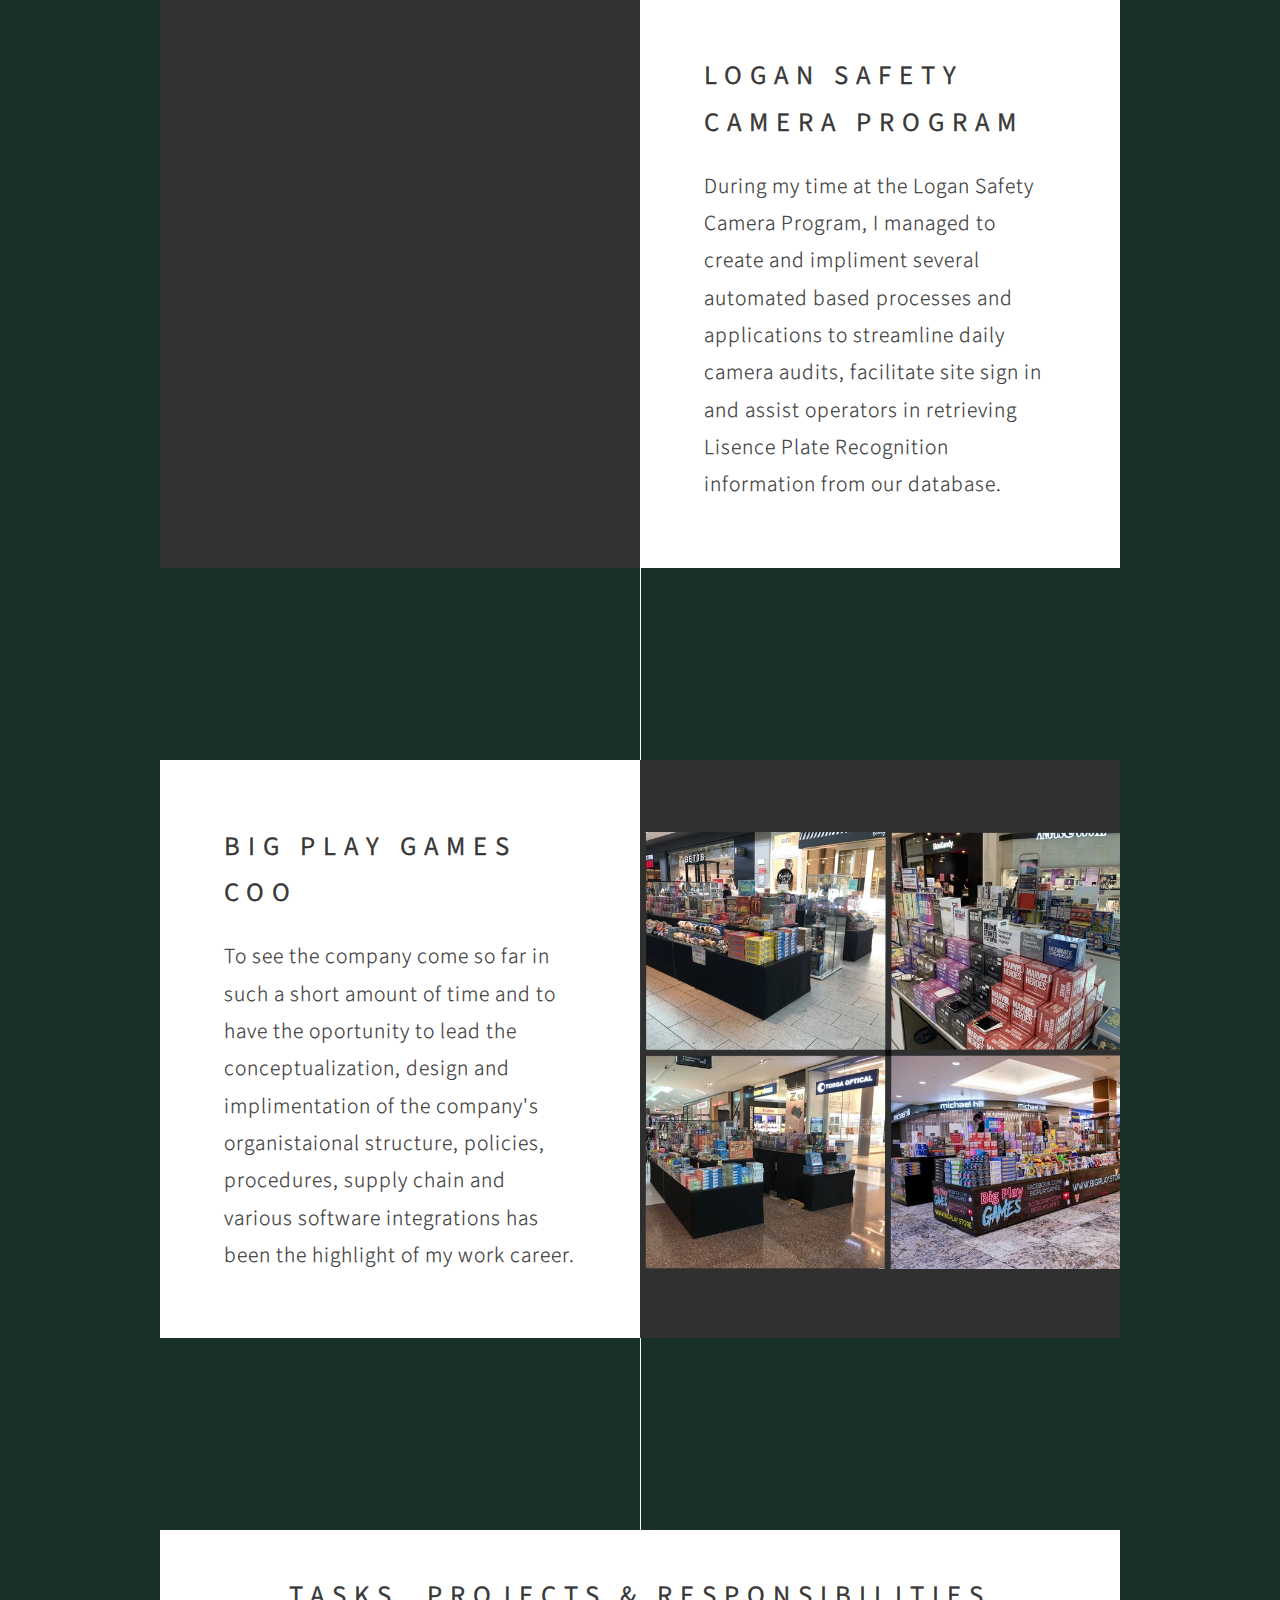
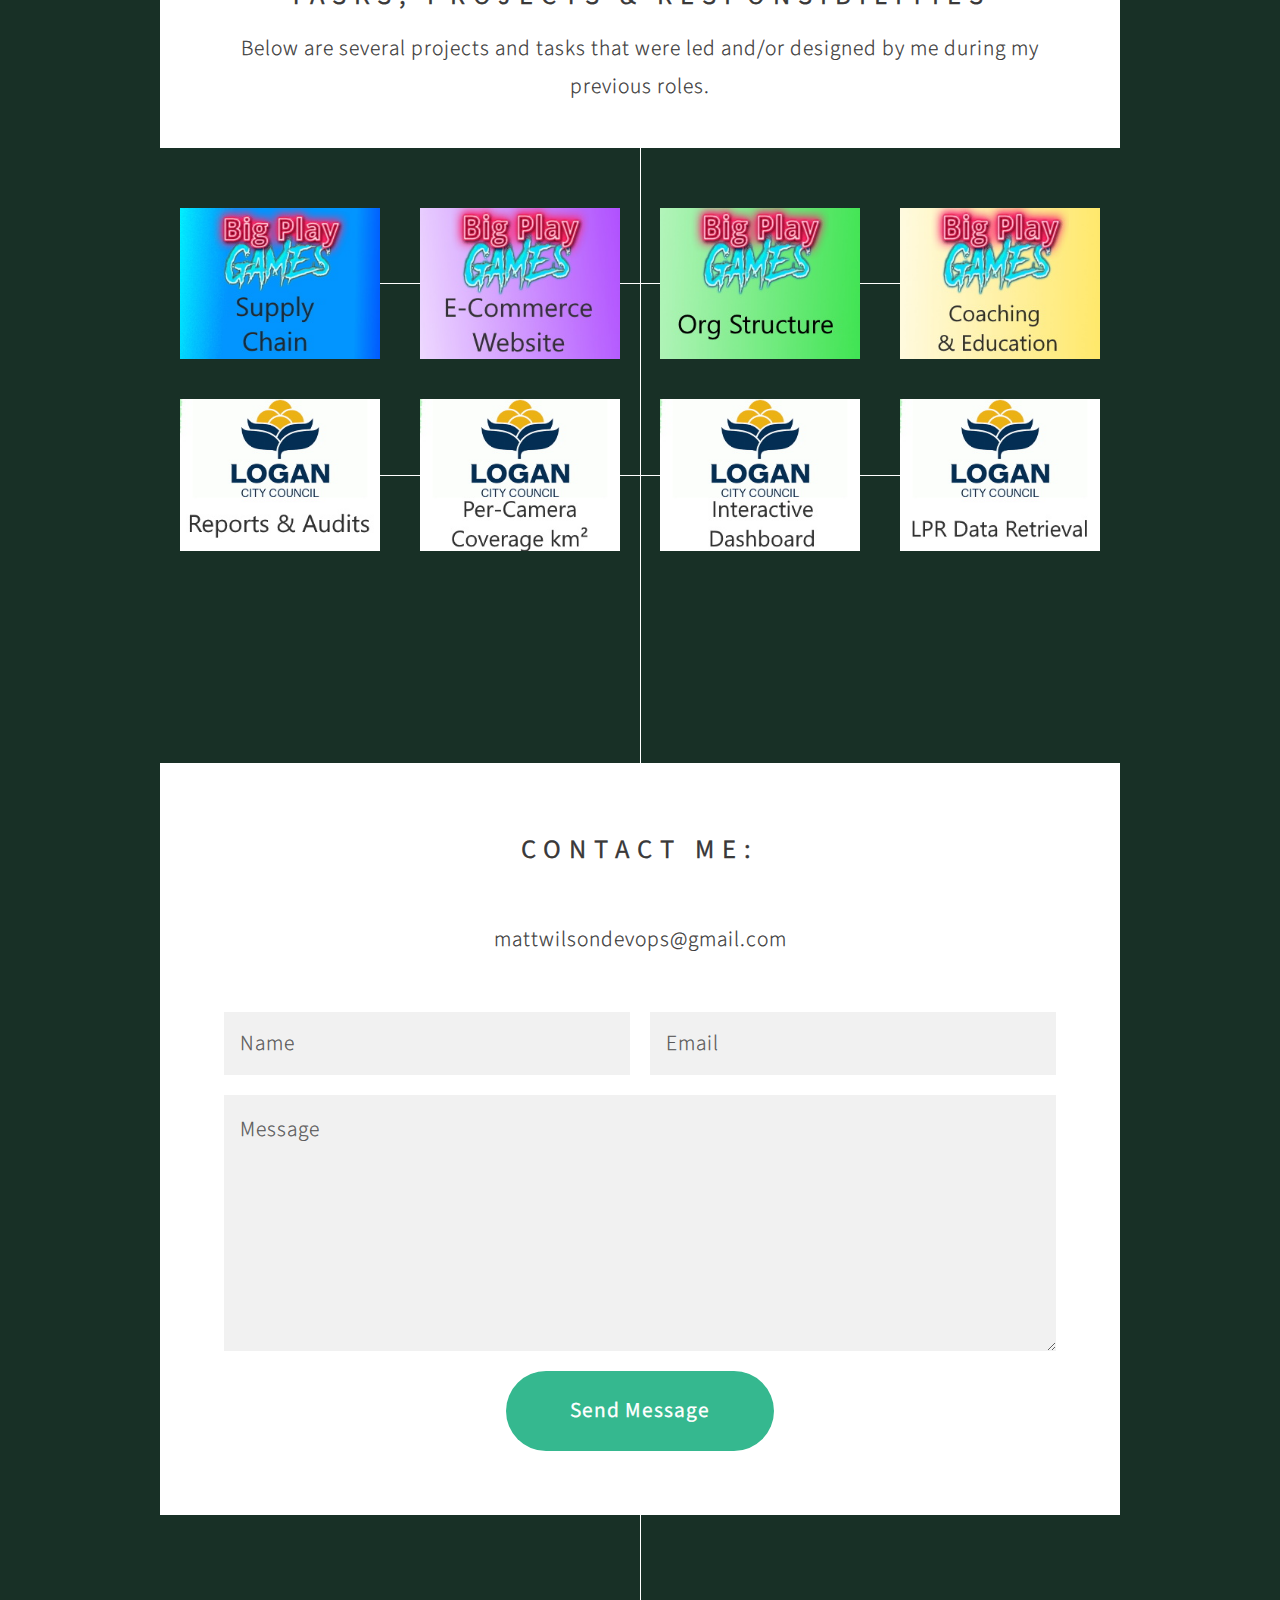
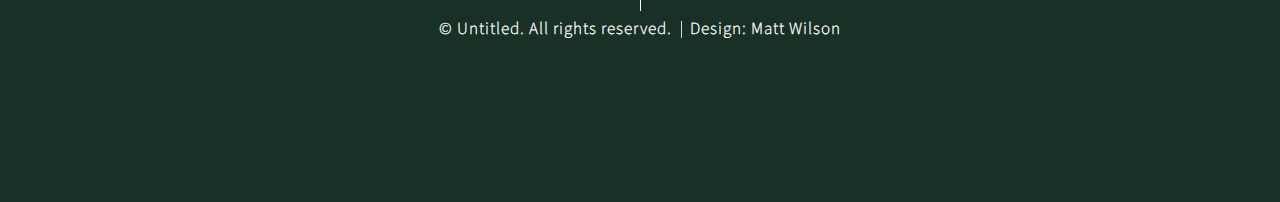
==== commit ebc91522: "finished" ====
--- a/index.html
+++ b/index.html
@@ -15,7 +15,7 @@
 				<header>
 					<h1>Curriculum Vitae</h1>
 					<p>Matt Wilson </br> 0484 066 206 </br>	mattwilsondevops@gmail.com</p>
-					<a href="#banner" class="buttoncv style2">Resume</a>
+					<a href="CV.docx" class="buttoncv style2">Download Resume</a>
 				</header>
 				<footer>
 					<a href="#banner" class="button style2 scrolly-middle">Who Am I?</a>
@@ -70,8 +70,8 @@
 					<div class="row gtr-0">
 						<div class="col-3 col-12-mobile"><a href="supply.html" class="image fit"><img src="images/thumbs/01.jpg" alt="" title="Big Play Games Supply Chain" /></a></div>
 						<div class="col-3 col-12-mobile"><a href="https://bigplay.store/" target="_blank" class="image fit "><img src="images/thumbs/02.jpg" alt="" title="" /></a></div>
-							<div class="col-3 col-12-mobile"><a href="agree.html" class="image fit"><img src="images/thumbs/05.jpg" alt="" title="Cherish" /></a></div>
-						<div class="col-3 col-12-mobile"><a href="images/fulls/06.jpg" class="image fit"><img src="images/thumbs/06.jpg" alt="" title="Different." /></a></div>
+						<div class="col-3 col-12-mobile"><a href="agree.html" class="image fit"><img src="images/thumbs/05.jpg" alt="" title="Cherish" /></a></div>
+						<div class="col-3 col-12-mobile"><a href="edu.html" class="image fit"><img src="images/thumbs/06.jpg" alt="" title="Different." /></a></div>
 					</div>
 					<div class="row gtr-0">
 						<div class="col-3 col-12-mobile"><a href="audit.html" class="image fit"><img src="images/thumbs/03.jpg" alt="" title="Raven" /></a></div>
@@ -86,8 +86,8 @@
 		<!-- Contact -->
 			<article class="container box style3">
 				<header>
-					<h2>Contact Me: </br>mattwilsondevops@gmail.com</h2>
-					<p></p>
+					<h2>Contact Me: </h2>
+					<p></br>mattwilsondevops@gmail.com</p>
 				</header>
 				<form method="post" action="mailto:mattwilsondevops@gmail.com">
 					<div class="row gtr-50">
